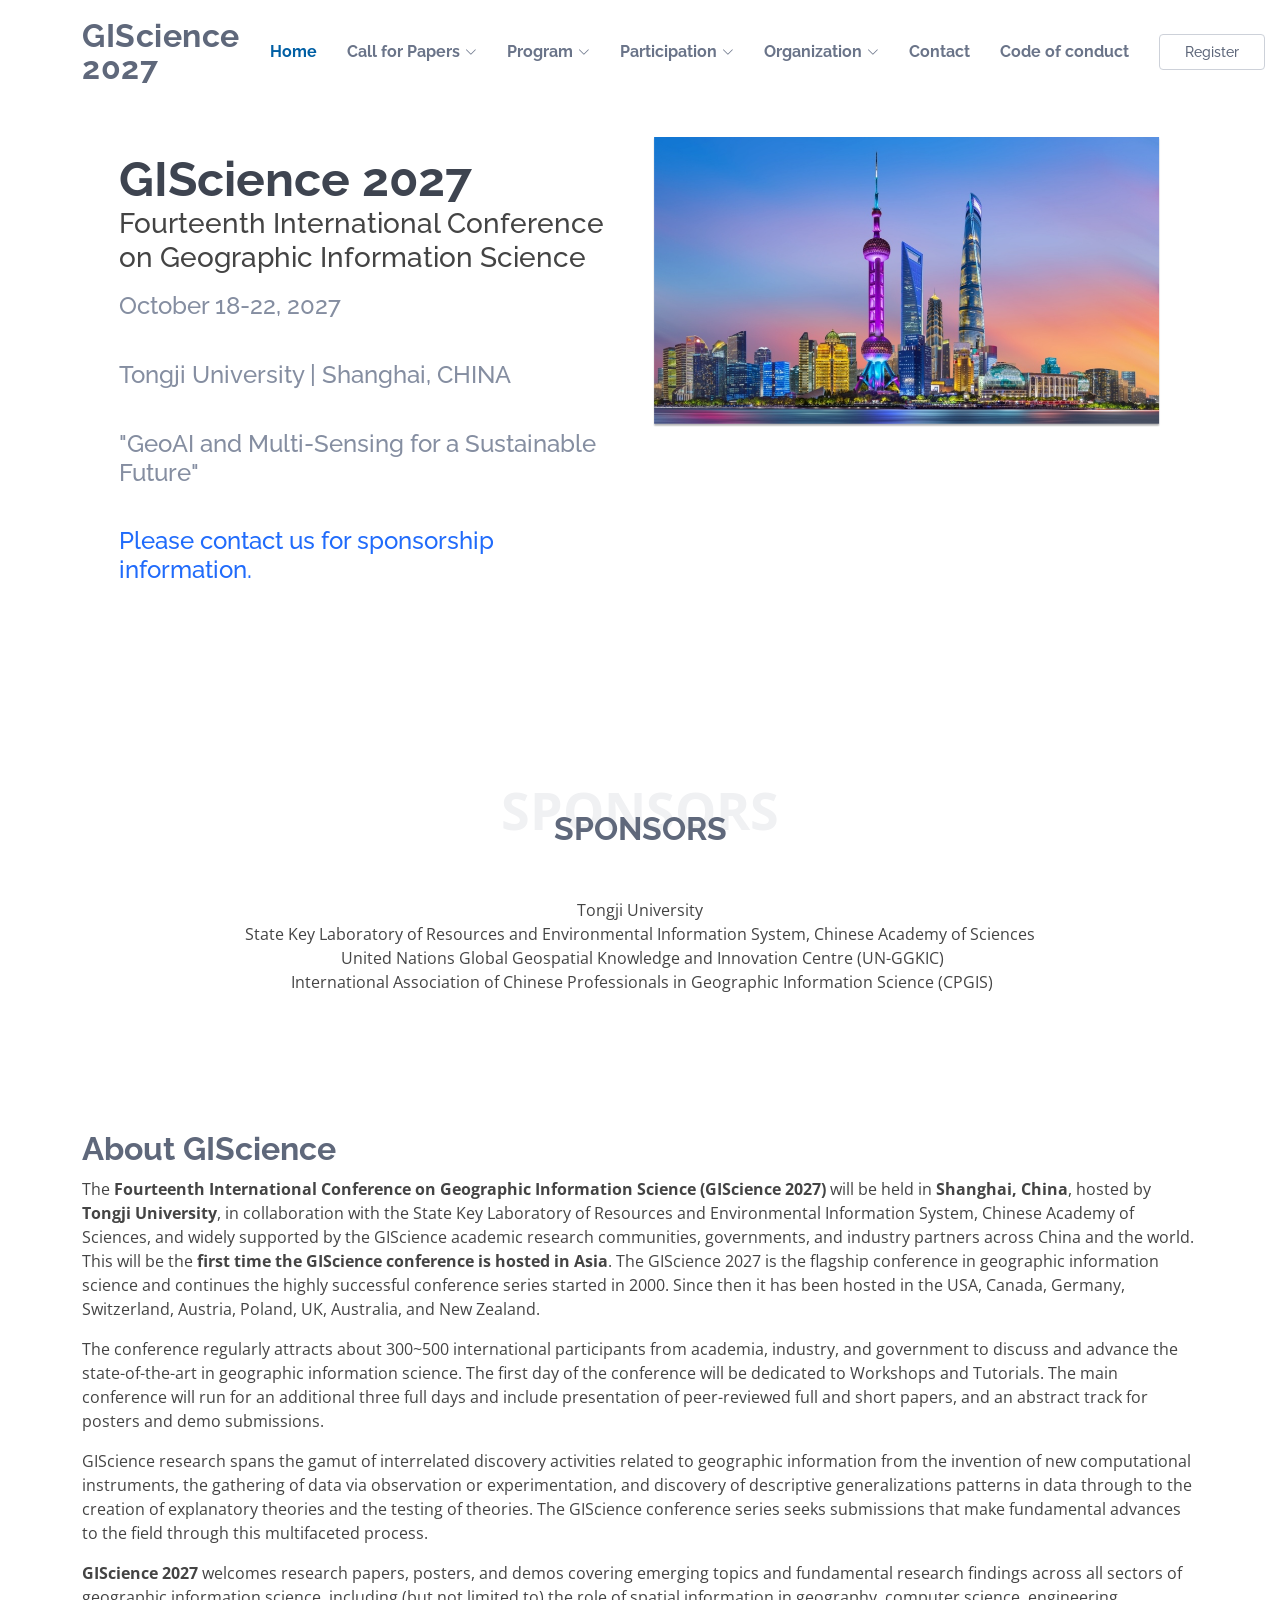
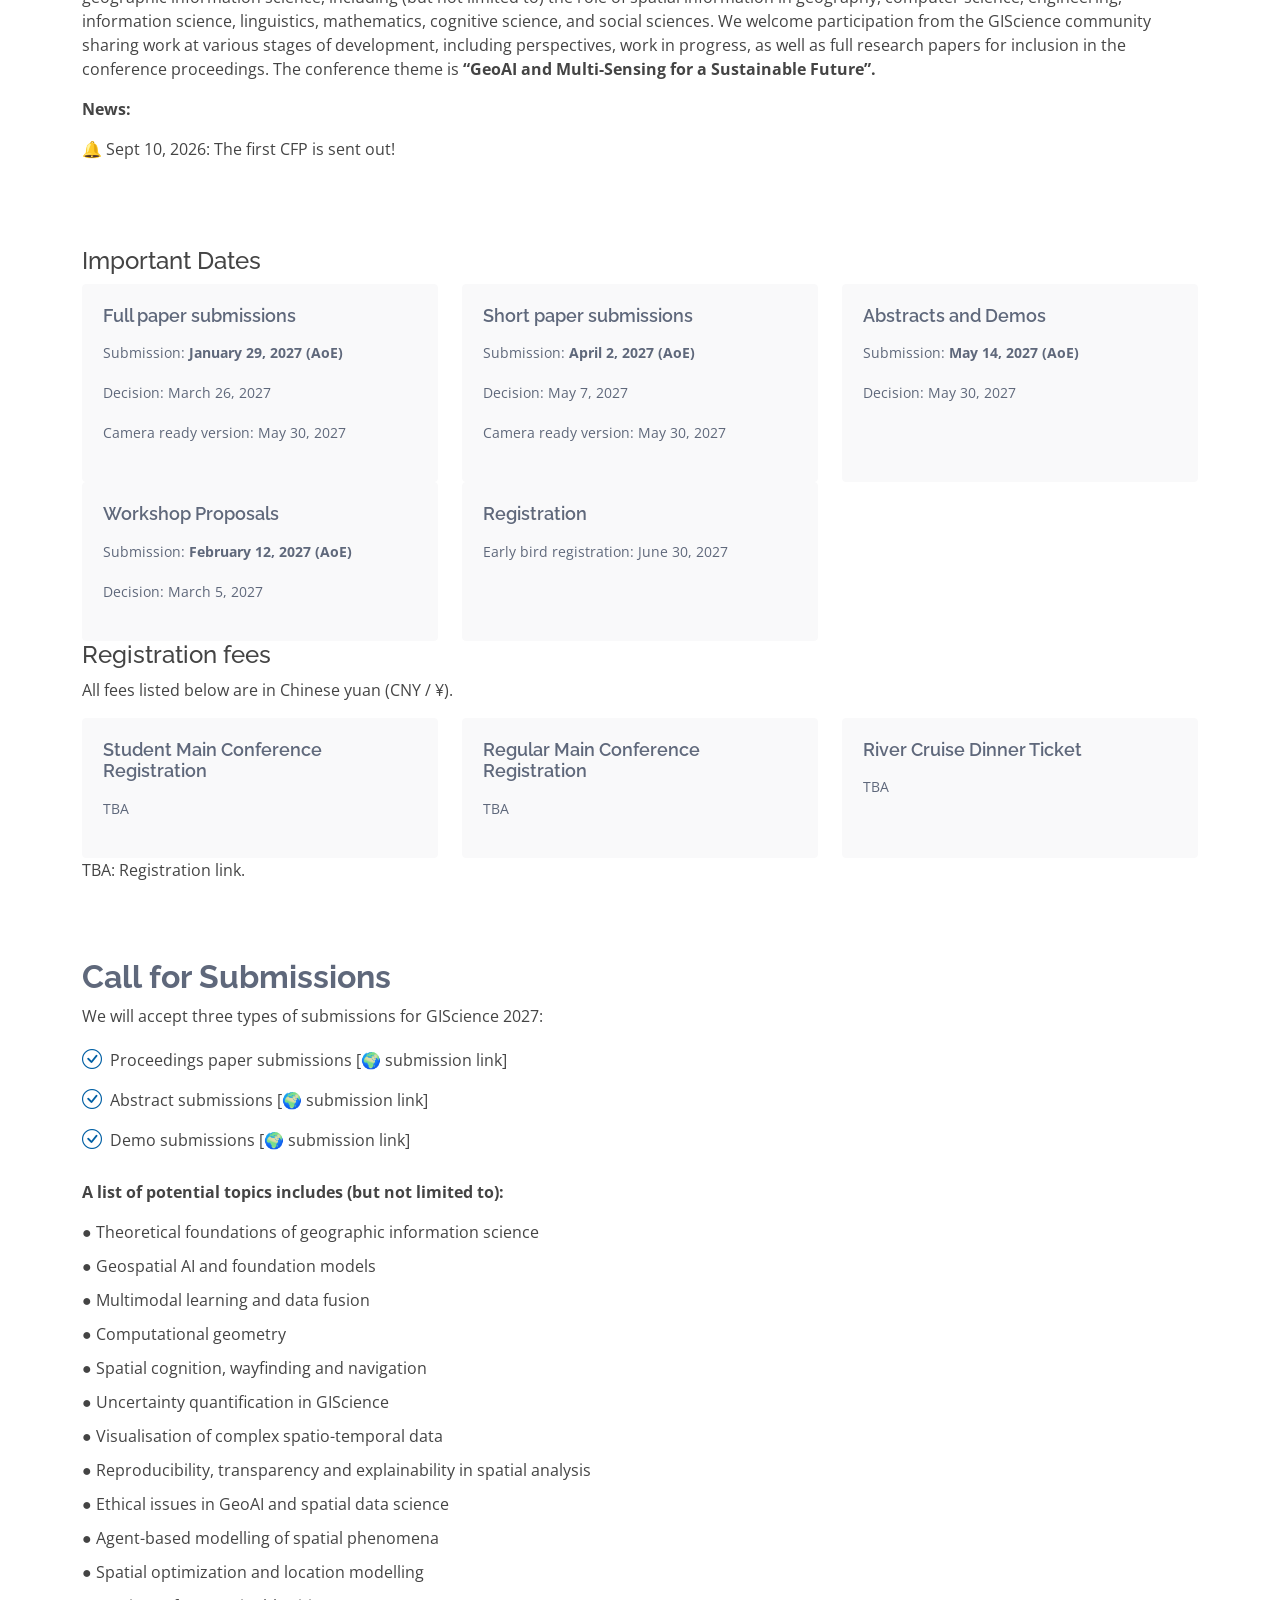
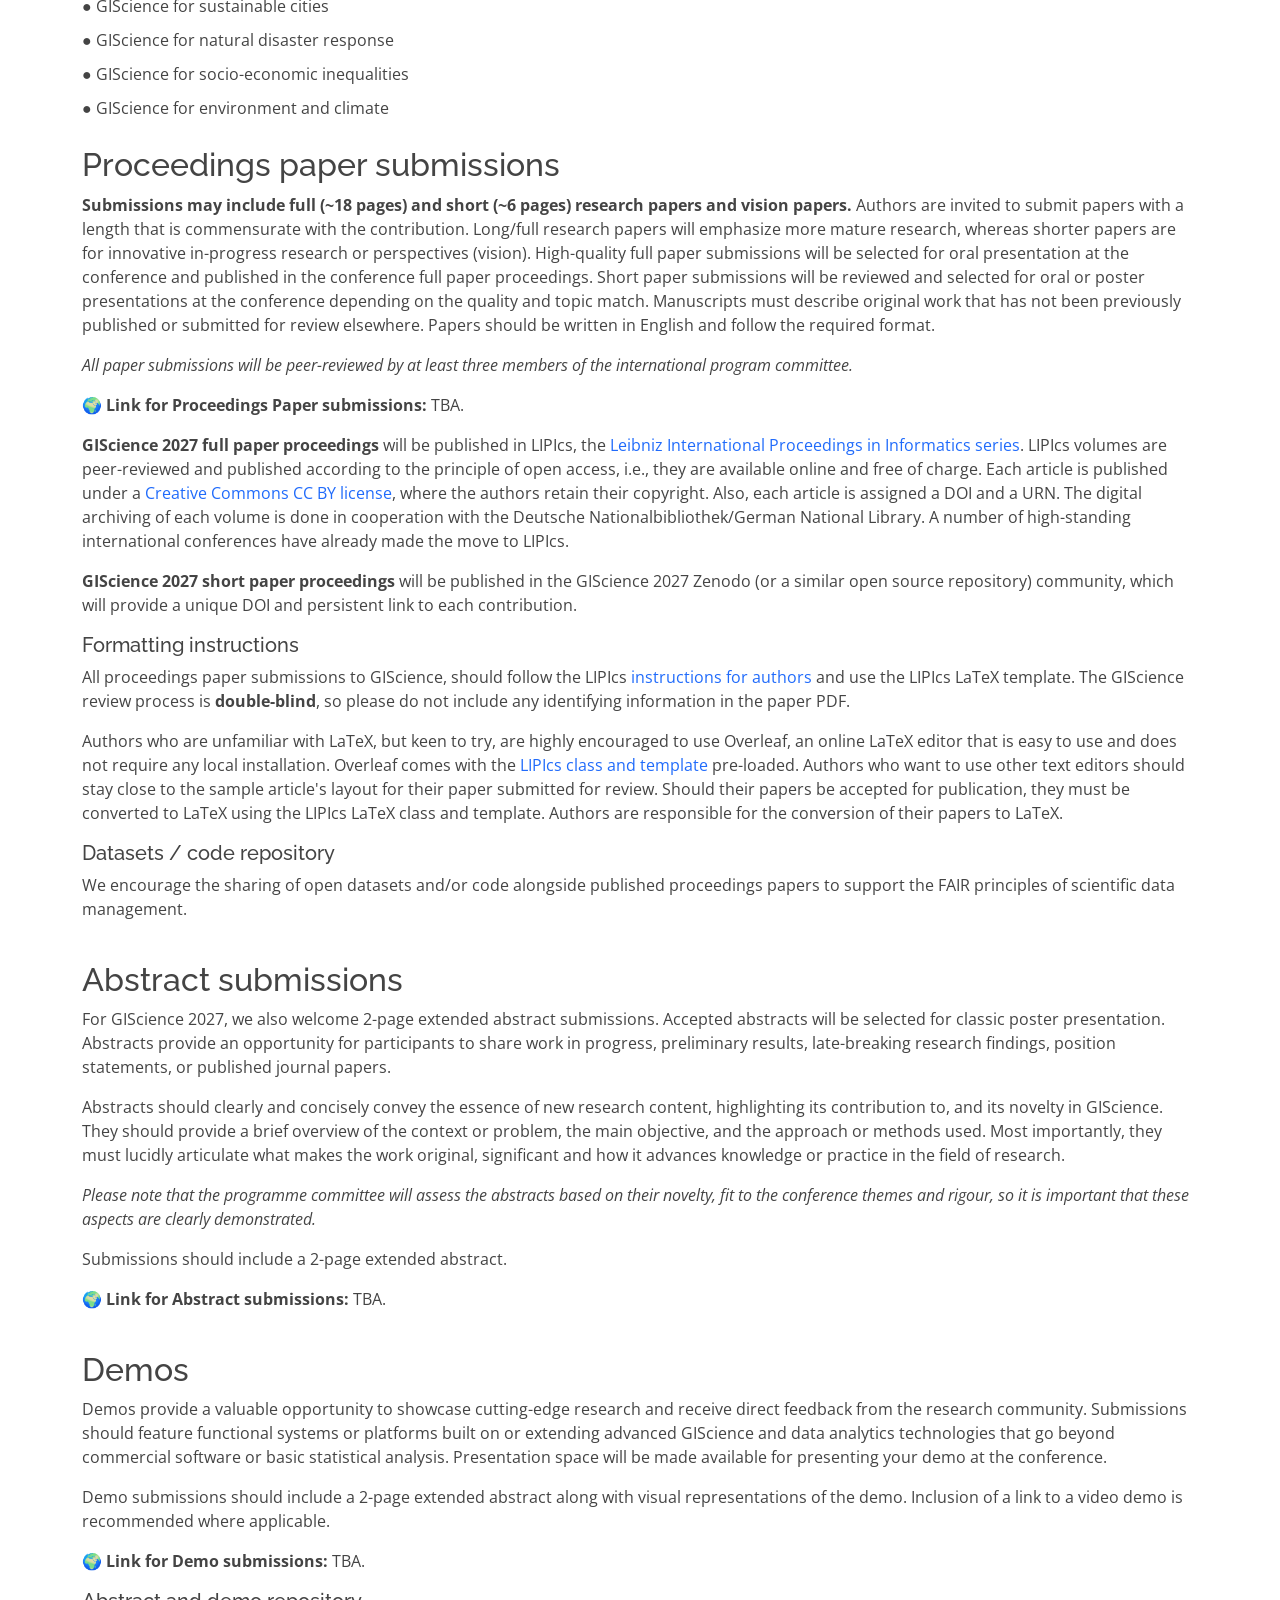
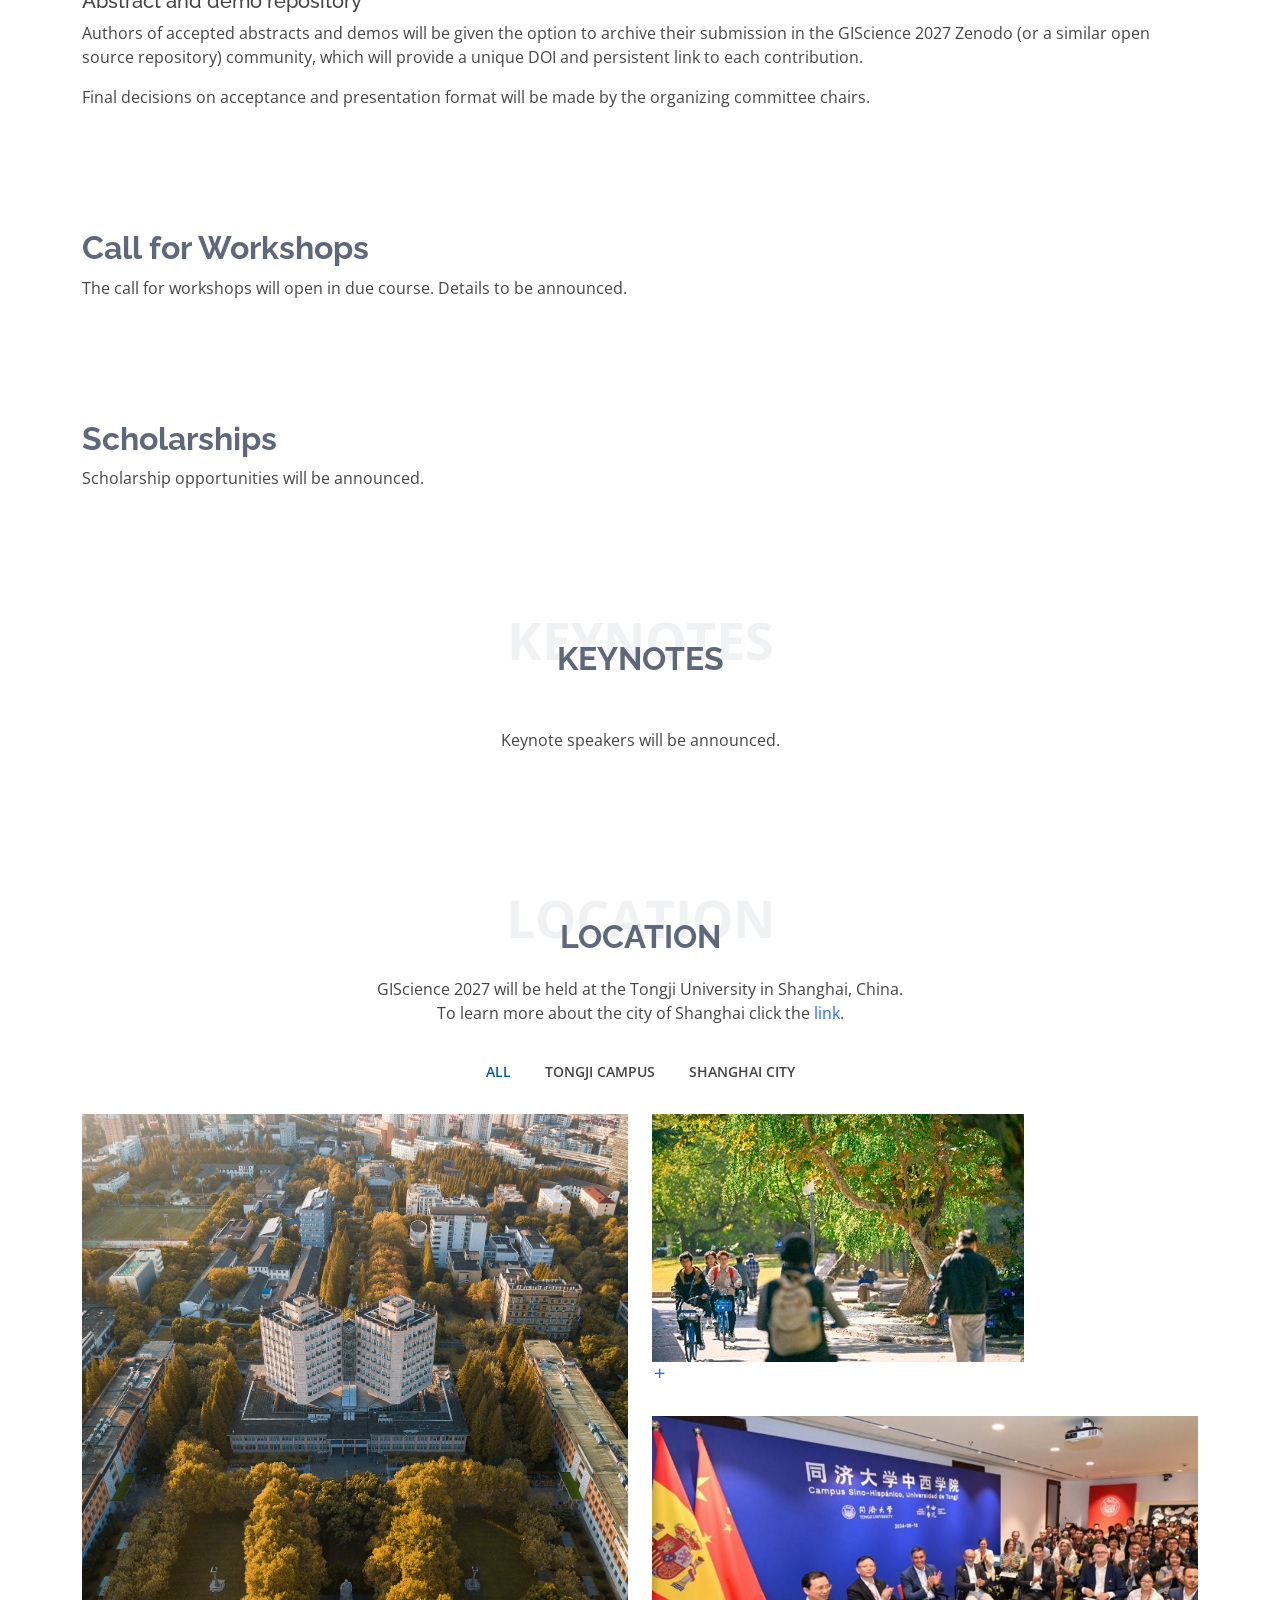
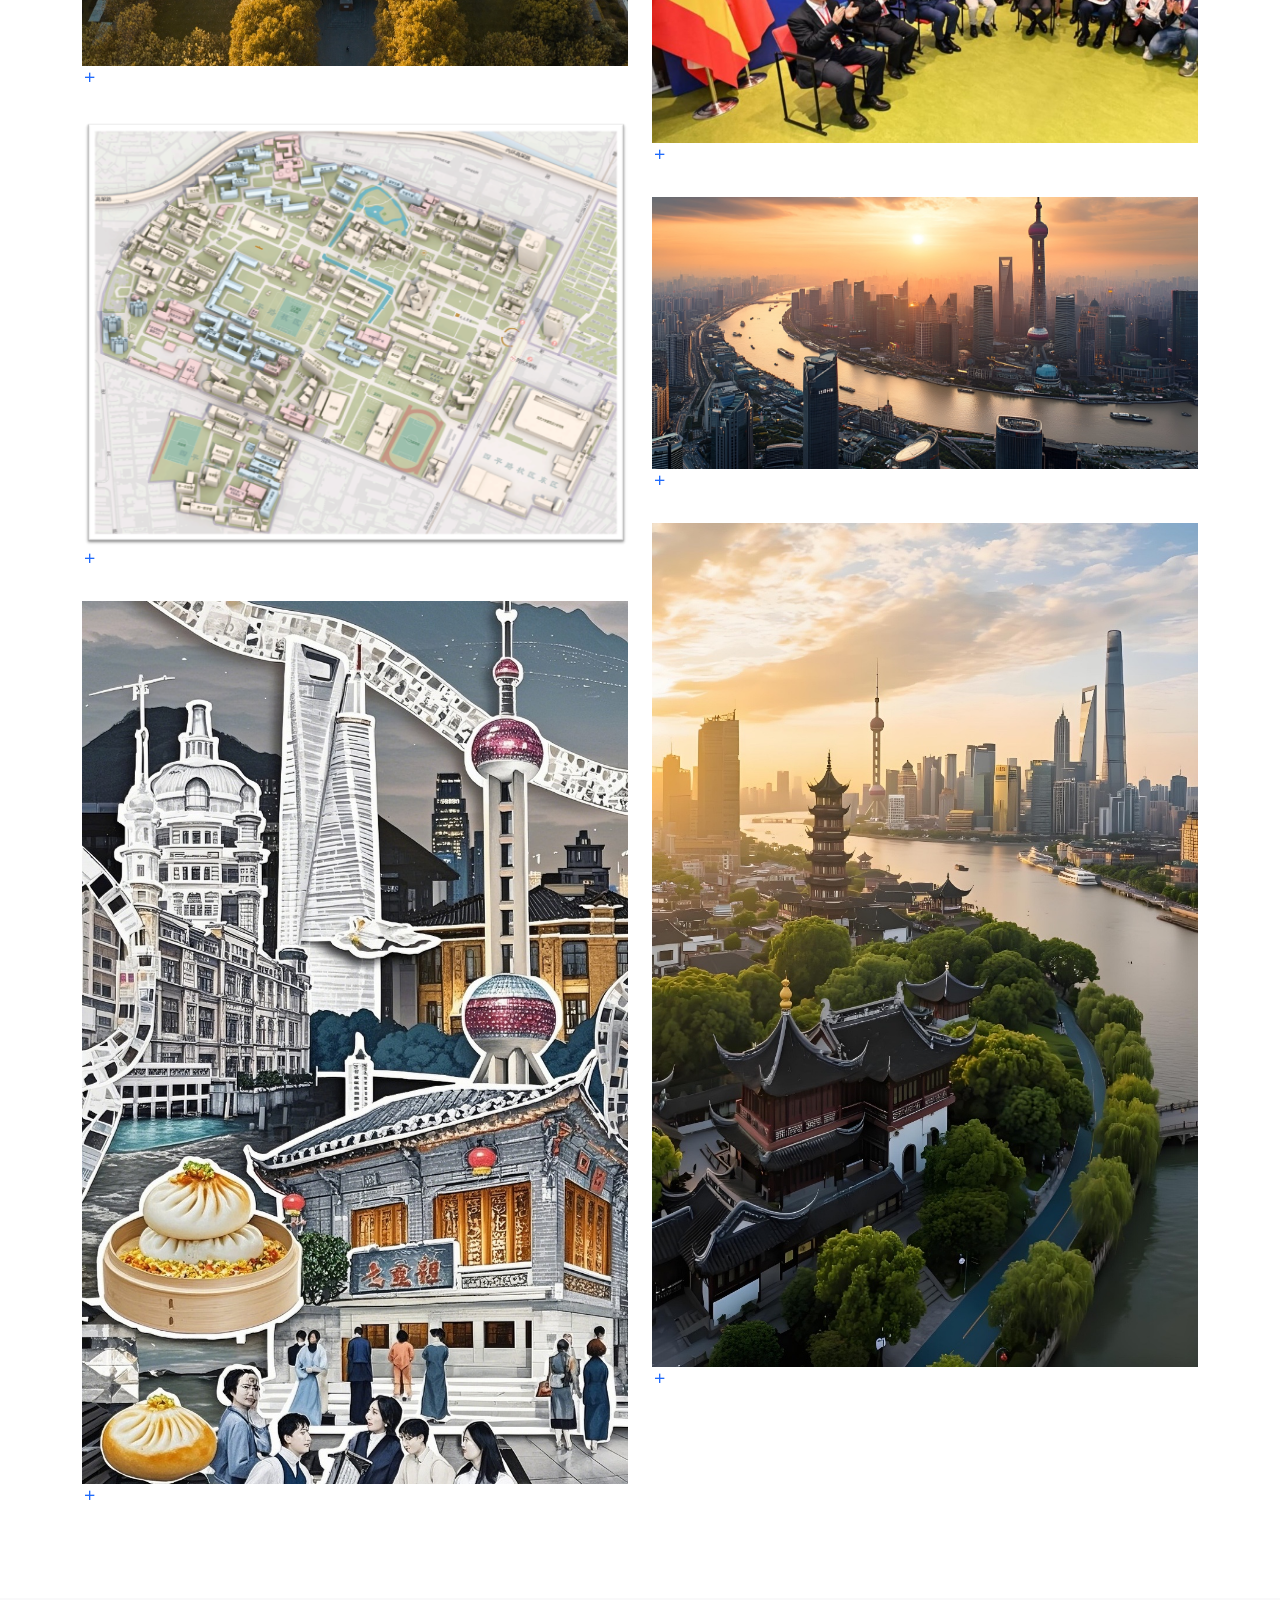
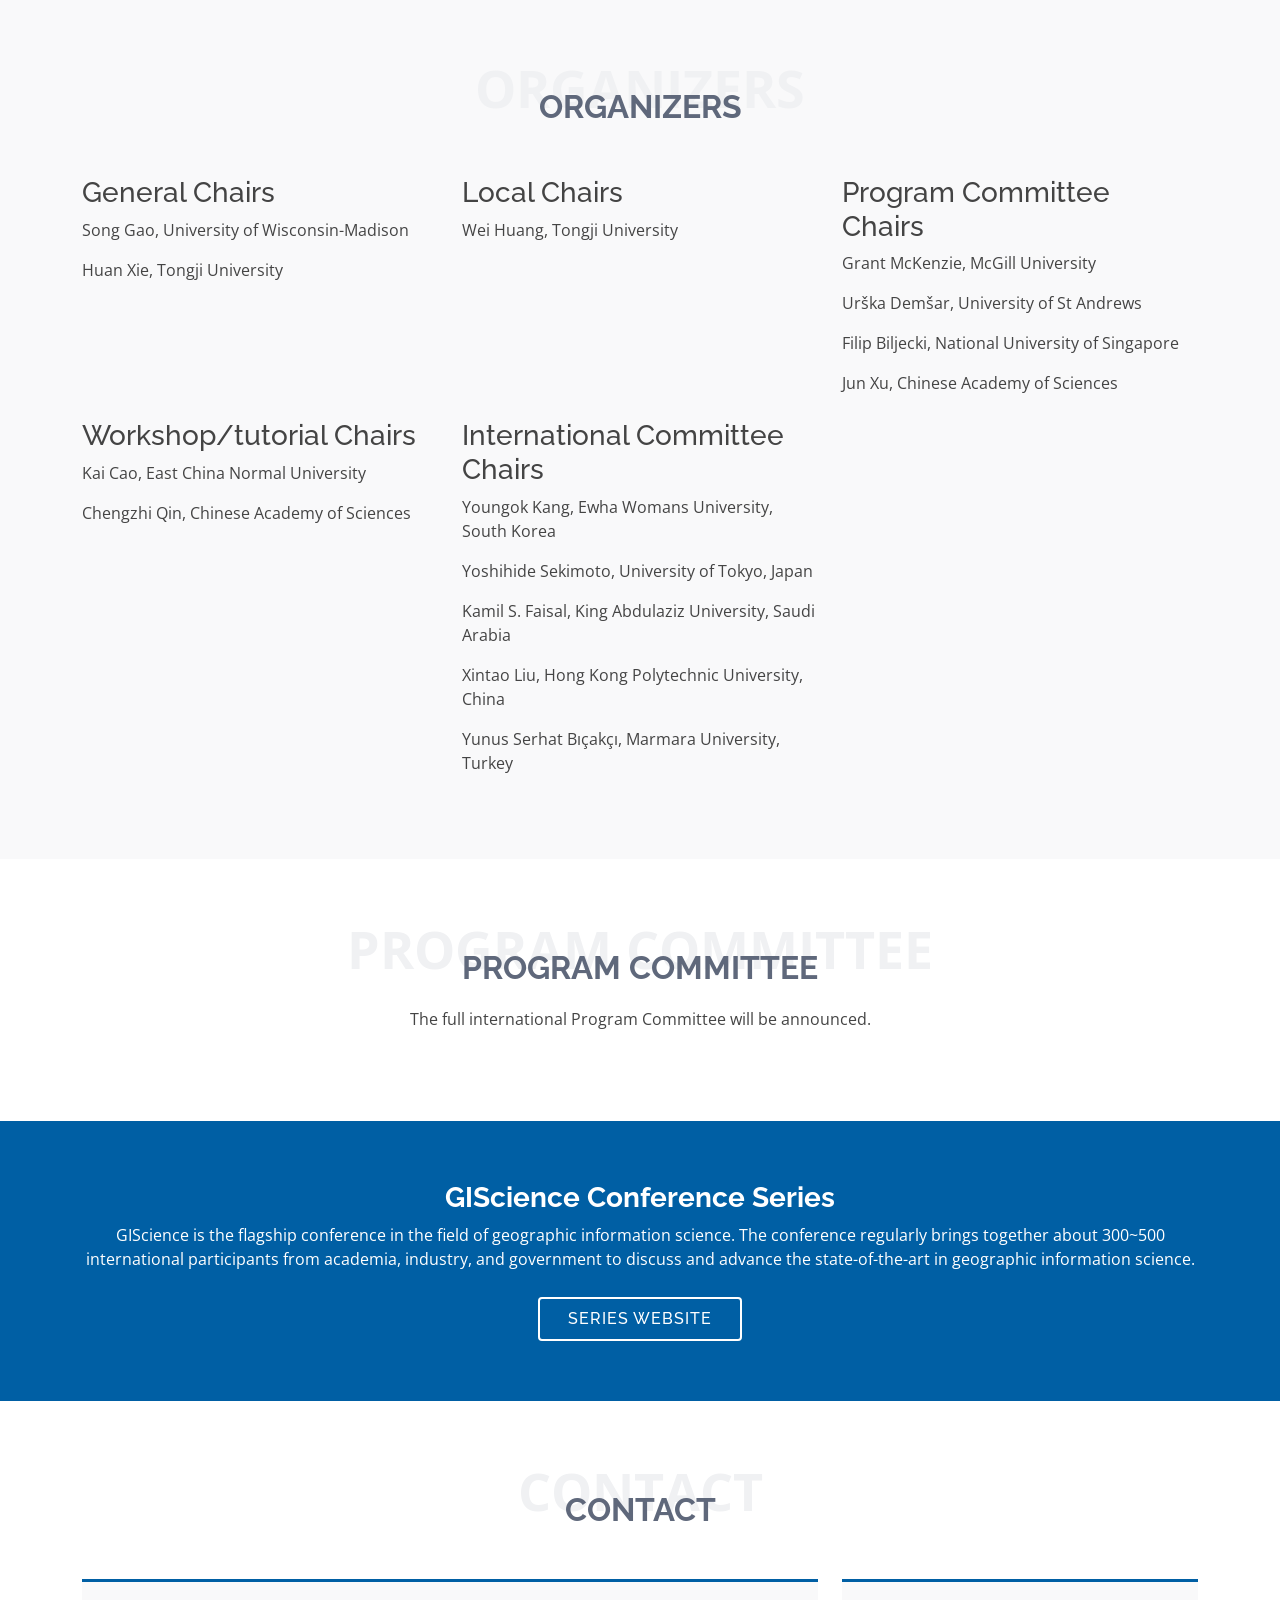
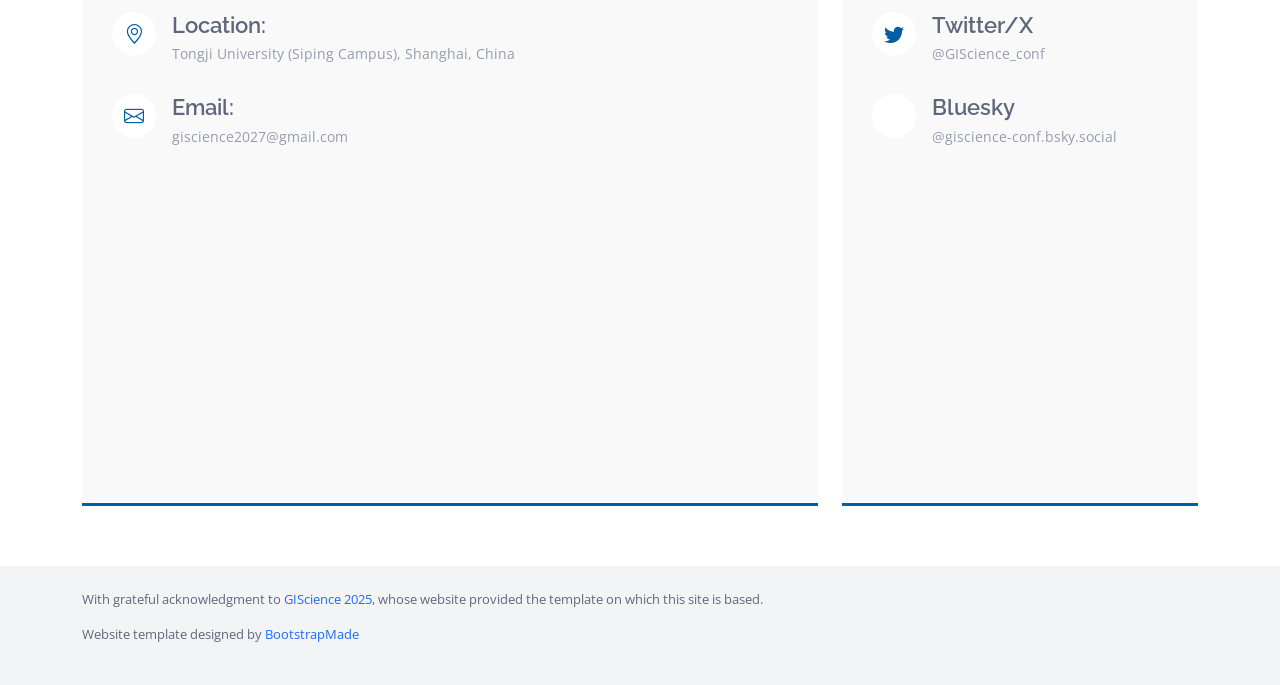
==== index.html @ 56e564fe "Add sponsor details to the index.html Updated the sponsors section with specific names." ====
<!DOCTYPE html>
<html lang="en">

<head>
  <meta charset="utf-8">
  <meta content="width=device-width, initial-scale=1.0" name="viewport">

  <title>GIScience 2027</title>
  <meta content="" name="description">
  <meta content="" name="keywords">

  <!-- Favicons -->
  <link href="assets/img/shanghai_favicon.png" rel="icon">
  <link href="assets/img/apple-touch-icon.png" rel="apple-touch-icon">

  <!-- Google Fonts -->
  <link href="https://fonts.googleapis.com/css?family=Open+Sans:300,300i,400,400i,600,600i,700,700i|Raleway:300,300i,400,400i,500,500i,600,600i,700,700i|Poppins:300,300i,400,400i,500,500i,600,600i,700,700i" rel="stylesheet">

  <!-- Vendor CSS Files -->
  <link href="assets/vendor/bootstrap/css/bootstrap.min.css" rel="stylesheet">
  <link href="assets/vendor/bootstrap-icons/bootstrap-icons.css" rel="stylesheet">
  <link href="assets/vendor/boxicons/css/boxicons.min.css" rel="stylesheet">
  <link href="assets/vendor/glightbox/css/glightbox.min.css" rel="stylesheet">
  <link href="assets/vendor/swiper/swiper-bundle.min.css" rel="stylesheet">

  <!-- Template Main CSS File -->
  <link href="assets/css/style.css" rel="stylesheet">

  <!-- =======================================================
  * Template Name: eNno
  * Template URL: https://bootstrapmade.com/enno-free-simple-bootstrap-template/
  * Updated: Mar 17 2024 with Bootstrap v5.3.3
  * Author: BootstrapMade.com
  * License: https://bootstrapmade.com/license/
  ======================================================== -->
</head>

<body>

  <!-- ======= Header ======= -->
  <header id="header" class="fixed-top">
    <div class="container d-flex align-items-center justify-content-between">

      <h1 class="logo"><a href="index.html">GIScience 2027</a></h1>
      <!-- Uncomment below if you prefer to use an image logo -->
      <a href="index.html" class="logo"><img src="assets/img/logo.png" alt="" class="img-fluid"></a>

      <nav id="navbar" class="navbar">
        <ul>
          <li><a class="nav-link scrollto active" href="#hero">Home</a></li>
          <li class="dropdown"><a href="#cfp"><span>Call for Papers</span> <i class="bi bi-chevron-down"></i></a>
            <ul>
              <li><a href="#dates">Important dates</a></li>
              <li class="dropdown"><a href="#cfp"><span>Call for submissions</span> <i class="bi bi-chevron-right"></i></a>
                <ul>
                  <li><a href="#proceedings">Proceedings papers</a></li>
                  <li><a href="#abstracts">Abstracts</a></li>
                  <li><a href="#demos">Demos</a></li>
                  <li><a href="#workshops">Workshops</a></li>
                </ul>
              </li>
              <li><a href="#scholarships">Scholarships</a></li>
            </ul>
          </li>
          <li class="dropdown"><a href="#"><span>Program</span> <i class="bi bi-chevron-down"></i></a>
            <ul>
              <li><a href="#keynotes">Keynote speakers</a></li>
            </ul>
          </li>
          <li class="dropdown"><a href="#about"><span>Participation</span> <i class="bi bi-chevron-down"></i></a>
            <ul>
              <li><a href="#about">About</a></li>
              <li><a href="#registrationfee">Registration fees</a></li>
              <li><a href="accommodation.html">Accommodation</a></li>
              <li><a href="#location">Shanghai, China</a></li>
            </ul>
          </li>
          <li class="dropdown"><a href="#"><span>Organization</span> <i class="bi bi-chevron-down"></i></a>
            <ul>
              <li><a href="#organizers">Organizers</a></li>
              <li><a href="#committee">Program committee</a></li>
              <li><a href="#confseries">Conference series</a></li>
            </ul>
          </li>
          <li><a class="nav-link scrollto" href="#contact">Contact</a></li>
          <li><a class="nav-link scrollto" href="coc.html">Code of conduct</a></li>
          <li><a class="getstarted scrollto" href="#registrationfee">Register</a></li>
        </ul>
        <i class="bi bi-list mobile-nav-toggle"></i>
      </nav><!-- .navbar -->

    </div>
  </header><!-- End Header -->

  <!-- ======= Hero Section ======= -->
  <section id="hero" class="d-flex align-items-center">

    <div class="container-fluid" data-aos="fade-up">
      <div class="row justify-content-center">
        <div class="col-xl-5 col-lg-6 pt-3 pt-lg-0 order-2 order-lg-1 d-flex flex-column justify-content-center">
		  <br> <!-- This creates a hard line break -->
		  <h1>GIScience 2027</h1>
          <h3>Fourteenth International Conference on Geographic Information Science</h3>
          <h2>October 18-22, 2027 </h2>
		  <h2>Tongji University | Shanghai, CHINA </h2>
		  <h2>"GeoAI and Multi-Sensing for a Sustainable Future"</h2>



<!--
          <div><a href="#about" class="btn-get-started scrollto">Register</a></div>
-->
          <h2><a href="#contact">Please contact us for sponsorship information.</a></h2>
			
        </div>
        <div class="col-xl-5 col-lg-6 order-1 order-lg-2 hero-img" data-aos="zoom-in" data-aos-delay="150">
          <img src="assets/img/giscience2027/shanghai_background.png" class="img-fluid animated" alt="Shanghai skyline">
        </div>
      </div>
    </div>

  </section><!-- End Hero -->

 <!--- <section id="sponsors" class="d-flex align-items-center">

  </section> -->

  <main id="main">

    <section id="sponsors" class="sponsors section">
      <!-- Section Title -->
      <div class="container section-title" data-aos="fade-up">
        <span>Sponsors<br></span>
        <h2>Sponsors</h2>
      </div><!-- End Section Title -->
		
      <div class="container">
        <div class="row gy-4">
          <div class="col-lg-12 position-relative align-self-start text-center" data-aos="fade-up" data-aos-delay="100">
            <p> Tongji University <br>
			 State Key Laboratory of Resources and Environmental Information System, Chinese Academy of Sciences <br>
			  United Nations Global Geospatial Knowledge and Innovation Centre (UN-GGKIC) <br>
			  International Association of Chinese Professionals in Geographic Information Science (CPGIS) <br>
			</p>
          </div>
        </div>
      </div>
    </section>

    <!-- ======= About Section ======= -->

    <section id="about" class="about">
      <div class="container">

        <div class="row">
          <!--
          <div class="col-lg-6">
            <img src="assets/img/about.png" class="img-fluid" alt="">
          </div> -->
          <div class="col-lg-12 pt-4 pt-lg-0 content">
            <h3>About GIScience</h3>
            <p>
              The <b>Fourteenth International Conference on Geographic Information Science (GIScience 2027)</b> will be held in <b>Shanghai, China</b>,
              hosted by <b>Tongji University</b>, in collaboration with the State Key Laboratory of Resources and Environmental Information System, Chinese Academy of Sciences, and widely supported by the GIScience academic research communities, governments, and industry partners across China and the world. 
				This will be the <b>first time the GIScience conference is hosted in Asia</b>.
             The GIScience 2027 is the flagship conference in geographic information science and continues the highly successful conference series started in 2000. 
				Since then it has been hosted in the USA, Canada, Germany, Switzerland, Austria, Poland, UK, Australia, and New Zealand. 
				
            </p>
            <p>
              The conference regularly attracts about 300~500 international participants from academia, industry, and government to discuss and advance the state-of-the-art in geographic information science. 
		The first day of the conference will be dedicated to Workshops and Tutorials. The main conference will run for an additional three full days and include presentation of peer-reviewed full and short papers, and an abstract track for posters and demo submissions. 
            </p>
            <p>
              GIScience research spans the gamut of interrelated discovery activities related to geographic information from the invention
              of new computational instruments, the gathering of data via observation or experimentation, and discovery of descriptive
              generalizations patterns in data through to the creation of explanatory theories and the testing of theories. The GIScience
              conference series seeks submissions that make fundamental advances to the field through this multifaceted process.
            </p>
            <p>
              <b>GIScience 2027</b> welcomes research papers, posters, and demos covering emerging topics and fundamental research findings across all sectors of geographic information science, 
				including (but not limited to) the role of spatial information in geography, computer science, engineering, information science, linguistics, mathematics, cognitive science, and social sciences. 
				We welcome participation from the GIScience community sharing work at various stages of development, including perspectives, work in progress, as well as full research papers for inclusion in the conference proceedings.
				The conference theme is <b>“GeoAI and Multi-Sensing for a Sustainable Future”. </b>
            </p>

			  
            <p><strong>News:</strong>
              <ul style="list-style-type: none; padding-left: 0;">
                <li>🔔 Sept 10, 2026: The first CFP is sent out! </li>
              </ul>
            </p>

			  
          </div>
        </div>

      </div>
    </section>

    <section id="dates" class="featured-services">
      <div class="container">
        <h4>Important Dates</h4>

        <div class="row">
          <div class="col-lg-4 col-md-6">
            <div class="icon-box">
              <h4 class="title"><a href="">Full paper submissions</a></h4>
	      <p class="description">Submission: <b>January 29, 2027 (AoE) </b></p>
              <p class="description">Decision: March 26, 2027</p>
              <p class="description">Camera ready version: May 30, 2027</p>
            </div>
          </div>
			
          <div class="col-lg-4 col-md-6 mt-4 mt-md-0">
            <div class="icon-box">
              <h4 class="title"><a href="">Short paper submissions</a></h4>
	      <p class="description">Submission: <b>April 2, 2027 (AoE) </b></p>
              <p class="description">Decision: May 7, 2027</p>
			 <p class="description">Camera ready version: May 30, 2027</p>
            </div>
          </div>
          <div class="col-lg-4 col-md-6 mt-4 mt-lg-0">
            <div class="icon-box">
              <h4 class="title"><a href="">Abstracts and Demos</a></h4>
	      <p class="description">Submission: <b>May 14, 2027 (AoE) </b></p>
              <p class="description">Decision: May 30, 2027</p>
            </div>
          </div>
			
          <div class="col-lg-4 col-md-6 mt-4 mt-lg-0">
            <div class="icon-box">
              <h4 class="title"><a href="">Workshop Proposals</a></h4>
	      <p class="description">Submission: <b>February 12, 2027 (AoE)</b></p>
              <p class="description">Decision: March 5, 2027</p>
            </div>
          </div>
			
          <div class="col-lg-4 col-md-6 mt-4 mt-lg-0">
            <div class="icon-box">
              <h4 class="title"><a href="">Registration</a></h4>
              <p class="description">Early bird registration: June 30, 2027</p>
            </div>
          </div>
        </div>

      </div>
    </section>

    <section id="registrationfee" class="featured-services">
      <div class="container">
        <h4>Registration fees</h4>
        <p>All fees listed below are in Chinese yuan (CNY / ¥).</p>
        <div class="row">
          <div class="col-lg-4 col-md-6 mt-4 mt-md-0">
            <div class="icon-box">
              <h4 class="title"><a href="">Student Main Conference Registration</a></h4>
              <p class="description">TBA</p>
            </div>
          </div>
          <div class="col-lg-4 col-md-6 mt-4 mt-md-0">
            <div class="icon-box">
              <h4 class="title"><a href="">Regular Main Conference Registration</a></h4>
              <p class="description">TBA</p>
            </div>
          </div>

          <div class="col-lg-4 col-md-6 mt-4 mt-md-0">
            <div class="icon-box">
              <h4 class="title"><a href="">River Cruise Dinner Ticket</a></h4>
              <p class="description">TBA</p>
            </div>
          </div>
        </div>
        <p>TBA: Registration link.</p>

      </div>
    </section>

    <section id="cfp" class="about">
      <div class="container">

        <div class="row">
          <!--
          <div class="col-lg-6">
            <img src="assets/img/about.png" class="img-fluid" alt="">
          </div> -->
          <div class="col-lg-12 pt-4 pt-lg-0 content">
            <h3>Call for Submissions</h3>
            <p>We will accept three types of submissions for GIScience 2027:</p>
            <ul>
              <li><i class="bi bi-check-circle"></i> Proceedings paper submissions [🌍 submission link]</li>
              <li><i class="bi bi-check-circle"></i> Abstract submissions [🌍 submission link]</li>
              <li><i class="bi bi-check-circle"></i> Demo submissions [🌍 submission link]</li>
            </ul>

			 <p>   
				 <strong>A list of potential topics includes (but not limited to):</strong>
				  <ul>
                  <li>  ● Theoretical foundations of geographic information science </li>
				  <li>  ● Geospatial AI and foundation models </li>
				  <li>	● Multimodal learning and data fusion </li>
				  <li>	● Computational geometry </li>
				  <li>	● Spatial cognition, wayfinding and navigation </li>
				 <li>	● Uncertainty quantification in GIScience </li>
				 <li>	● Visualisation of complex spatio-temporal data </li>
				<li>	● Reproducibility, transparency and explainability in spatial analysis </li>
				<li>	● Ethical issues in GeoAI and spatial data science </li>
				<li>	● Agent-based modelling of spatial phenomena </li>
				<li>	● Spatial optimization and location modelling </li>
				<li>	● GIScience for sustainable cities  </li>
				<li>	● GIScience for natural disaster response  </li>
				<li>	● GIScience for socio-economic inequalities   </li>
				<li>	● GIScience for environment and climate   </li>

              </ul>

			</p>
            <h2 id="proceedings" >Proceedings paper submissions</h2>
            <p><b>Submissions may include full (~18 pages) and short (~6 pages) research papers and vision papers.</b> Authors are invited
              to submit papers with a length that is commensurate with the contribution. Long/full research papers will emphasize more mature
              research, whereas shorter papers are for innovative in-progress research or perspectives (vision). High-quality full paper submissions
              will be selected for oral presentation at the conference and published in the conference full paper proceedings. 
				Short paper submissions will be reviewed and selected for oral or poster presentations at the conference depending on the quality and topic match.
				Manuscripts must describe original work that has not been previously published or submitted for review elsewhere. Papers should be written
              in English and follow the required format.
            </p>
            <p class="fst-italic">
              All paper submissions will be peer-reviewed by at least three members of the international program committee.
            </p>
            <p>
              <b> 🌍 Link for Proceedings Paper submissions:</b> TBA.
            </p>
            <p>
              <b>GIScience 2027 full paper proceedings</b> will be published in LIPIcs, the
              <a href="https://www.dagstuhl.de/en/publications/lipics">Leibniz International Proceedings in Informatics series</a>.
              LIPIcs volumes are peer-reviewed and published according to the principle of open access, i.e., they are available
              online and free of charge. Each article is published under a
              <a href="https://creativecommons.org/licenses/by/4.0/">Creative Commons CC BY license</a>, where
              the authors retain their copyright. Also, each article is assigned a DOI and a URN. The digital archiving of each
              volume is done in cooperation with the Deutsche Nationalbibliothek/German National Library. A number of
              high-standing international conferences have already made the move to LIPIcs.
            </p>

			  <p>
             <b>GIScience 2027 short paper proceedings</b> will be published in the GIScience 2027 Zenodo (or a similar open source repository) community, which will provide a unique DOI and persistent link to each contribution.
            </p>

			  
            <h5>Formatting instructions</h5>
            <p>
              All proceedings paper submissions to GIScience, should follow the LIPIcs
              <a href="https://submission.dagstuhl.de/series/details/5#author">instructions for authors</a> and
              use the LIPIcs LaTeX template. The GIScience review process is <b>double-blind</b>, so please do not include any identifying
              information in the paper PDF.
            </p>
            <p>
              Authors who are unfamiliar with LaTeX, but keen to try, are highly encouraged to use Overleaf, an online LaTeX
              editor that is easy to use and does not require any local installation. Overleaf comes with the
              <a href="https://www.overleaf.com/latex/templates/lipics-v2019-sample/gqgybwgdpbpq">LIPIcs class and template</a>
              pre-loaded. Authors who want to use other text editors should stay close to the sample article's layout for their
              paper submitted for review. Should their papers be accepted for publication, they must be converted to LaTeX using
              the LIPIcs LaTeX class and template. Authors are responsible for the conversion of their papers to LaTeX.
            </p>
            <h5>Datasets / code repository</h5>
            <p>
              We encourage the sharing of open datasets and/or code alongside published proceedings papers to support the FAIR
              principles of scientific data management. 
            </p>

			<br> 
            <h2 id="abstracts">Abstract submissions</h2>
            <p>
              For GIScience 2027, we also welcome 2-page extended abstract submissions. Accepted abstracts will be selected for
            classic poster presentation. Abstracts provide an opportunity for participants to share work in progress, preliminary
              results, late-breaking research findings, position statements, or published journal papers.
            </p>
            <p>
              Abstracts should clearly and concisely convey the essence of new research content, highlighting its contribution to,
              and its novelty in GIScience. They should provide a brief overview of the context or problem,
              the main objective, and the approach or methods used. Most importantly, they must lucidly articulate what makes
              the work original, significant and how it advances knowledge or practice in the field of research.
            </p>
            <p>
              <i>
              Please note that the programme committee will assess the abstracts based on their novelty, fit to the conference themes and rigour,
              so it is important that these aspects are clearly demonstrated.
              </i>
            </p>
            <p>
             Submissions should include a 2-page extended abstract.
            </p>
            <p>
              <b>🌍 Link for Abstract submissions:</b> TBA.
            </p>

			<br> 
            <h2 id="demos">Demos</h2>
            <p>
              Demos provide a valuable opportunity to showcase cutting-edge research and receive direct feedback from the
              research community. Submissions should feature functional systems or platforms built on or extending advanced
              GIScience and data analytics technologies that go beyond commercial software or basic statistical analysis.
              Presentation space will be made available for presenting your demo at the conference.
            </p>
            <p>
              Demo submissions should include a 2-page extended abstract along with visual representations of the demo.
              Inclusion of a link to a video demo is recommended where applicable.
            </p>
            <p>
              <b>🌍 Link for Demo submissions:</b> TBA.
            </p>
            <h5>Abstract and demo repository</h5>
            <p>
              Authors of accepted abstracts and demos will be given the option to archive their submission in the GIScience
              2027 Zenodo (or a similar open source repository) community, which will provide a unique DOI and persistent link to each contribution.
            </p>
            <p>
              Final decisions on acceptance and presentation format will be made by the organizing committee chairs.
            </p>
          </div>
        </div>

      </div>
    </section>

    <section id="workshops" class="about">
      <div class="container">

        <div class="row">
          <div class="col-lg-12 pt-4 pt-lg-0 content">
            <h3>Call for Workshops</h3>
            <p>The call for workshops will open in due course. Details to be announced.</p>
          </div>
        </div>

      </div>
    </section>

    <section id="scholarships" class="about">
      <div class="container">

        <div class="row">
          <div class="col-lg-12 pt-4 pt-lg-0 content">
            <h3>Scholarships</h3>
            <p>Scholarship opportunities will be announced.</p>
          </div>
        </div>

      </div>
    </section>

    <!-- About Section -->
    <section id="keynotes" class="keynotes section">
      <!-- Section Title -->
      <div class="container section-title" data-aos="fade-up">
        <span>Keynotes<br></span>
        <h2>Keynotes</h2>
      </div><!-- End Section Title -->

      <div class="container">

        <div class="row gy-4">
          <div class="col-lg-12 content text-center" data-aos="fade-up" data-aos-delay="100">
            <p>Keynote speakers will be announced.</p>
          </div>
        </div>

      </div>

    </section><!-- /Keynotes Section -->

    <!-- End About Section -->

    <!-- ======= Portfolio Section ======= -->
    <section id="location" class="portfolio">
      <div class="container" data-aos="fade-up">

        <div class="section-title">
          <span>Location</span>
          <h2>Location</h2>
          <p>GIScience 2027 will be held at the Tongji University in Shanghai, China.</p>
          <p></p>To learn more about the city of Shanghai click the <a href="https://en.wikipedia.org/wiki/Shanghai">link</a>.</p>
        </div>

        <div class="row">
          <div class="col-lg-12 d-flex justify-content-center">
            <ul id="portfolio-flters">
              <li data-filter="*" class="filter-active">All</li>
              <li data-filter=".filter-campus">Tongji Campus</li>
              <li data-filter=".filter-shanghai">Shanghai City</li>
            </ul>
          </div>
        </div>

        <div class="row portfolio-container">

          <div class="col-lg-6 col-md-6 portfolio-item filter-campus">
            <div class="portfolio-wrap">
              <img src="assets/img/giscience2027/tongji-campus.jpeg" class="img-fluid" alt="">
              <div class="portfolio-info">
                <h4>Tongji University</h4>
                <p>Host of GIScience</p>
              </div>
              <div class="portfolio-links">
                <a href="assets/img/giscience2027/tongji-campus.jpeg" data-gallery="portfolioGallery" class="portfolio-lightbox" title="Tongji University"><i class="bx bx-plus"></i></a>
              </div>
            </div>
          </div>

          <div class="col-lg-6 col-md-6 portfolio-item filter-campus">
            <div class="portfolio-wrap">
              <img src="assets/img/giscience2027/tongji-park.jpeg" class="img-fluid" alt="">
              <div class="portfolio-info">
                <h4>Siping Campus</h4>
              </div>
              <div class="portfolio-links">
                <a href="assets/img/giscience2027/tongji-park.jpeg" data-gallery="portfolioGallery" class="portfolio-lightbox" title="Siping Campus"><i class="bx bx-plus"></i></a>
              </div>
            </div>
          </div>

          <div class="col-lg-6 col-md-6 portfolio-item filter-campus">
            <div class="portfolio-wrap">
              <img src="assets/img/giscience2027/tongji-international.jpeg" class="img-fluid" alt="">
              <div class="portfolio-info">
                <h4>International Atmosphere</h4>
              </div>
              <div class="portfolio-links">
                <a href="assets/img/giscience2027/tongji-international.jpeg" data-gallery="portfolioGallery" class="portfolio-lightbox" title="International Atmosphere"><i class="bx bx-plus"></i></a>
              </div>
            </div>
          </div>

          <div class="col-lg-6 col-md-6 portfolio-item filter-campus">
            <div class="portfolio-wrap">
              <img src="assets/img/giscience2027/tongji-map.png" class="img-fluid" alt="">
              <div class="portfolio-info">
                <h4>Tongji Campus</h4>
              </div>
              <div class="portfolio-links">
                <a href="assets/img/giscience2027/tongji-map.png" data-gallery="portfolioGallery" class="portfolio-lightbox" title="Tongji Campus"><i class="bx bx-plus"></i></a>
              </div>
            </div>
          </div>

          <div class="col-lg-6 col-md-6 portfolio-item filter-shanghai">
            <div class="portfolio-wrap">
              <img src="assets/img/giscience2027/shanghai-skyline.jpeg" class="img-fluid" alt="">
              <div class="portfolio-info">
                <h4>Shanghai Skyline</h4>
              </div>
              <div class="portfolio-links">
                <a href="assets/img/giscience2027/shanghai-skyline.jpeg" data-gallery="portfolioGallery" class="portfolio-lightbox" title="Shanghai Skyline"><i class="bx bx-plus"></i></a>
              </div>
            </div>
          </div>

          <div class="col-lg-6 col-md-6 portfolio-item filter-shanghai">
            <div class="portfolio-wrap">
              <img src="assets/img/giscience2027/shanghai-pudong.jpeg" class="img-fluid" alt="">
              <div class="portfolio-info">
                <h4>Shanghai City</h4>
              </div>
              <div class="portfolio-links">
                <a href="assets/img/giscience2027/shanghai-pudong.jpeg" data-gallery="portfolioGallery" class="portfolio-lightbox" title="Shanghai City"><i class="bx bx-plus"></i></a>
              </div>
            </div>
          </div>

          <div class="col-lg-6 col-md-6 portfolio-item filter-shanghai">
            <div class="portfolio-wrap">
              <img src="assets/img/giscience2027/shanghai-garden.jpeg" class="img-fluid" alt="">
              <div class="portfolio-info">
                <h4>Shanghai Impression</h4>
              </div>
              <div class="portfolio-links">
                <a href="assets/img/giscience2027/shanghai-garden.jpeg" data-gallery="portfolioGallery" class="portfolio-lightbox" title="Shanghai Impression"><i class="bx bx-plus"></i></a>
              </div>
            </div>
          </div>

        </div>

      </div>
    </section><!-- End Portfolio Section -->


    <section id="organizers" class="contact section-bg">
      <div class="container" data-aos="fade-up">
        <div class="section-title">
          <span>Organizers</span>
          <h2>Organizers</h2>
        </div>
        <div class="row">
          <div class="col-lg-4 col-md-6">
            <div class="info-box mb-4">
              <h3>General Chairs</h3>
              <p>Song Gao, University of Wisconsin-Madison</p>
              <p>Huan Xie, Tongji University</p>
            </div>
          </div>
          <div class="col-lg-4 col-md-6">
            <div class="info-box mb-4">
              <h3>Local Chairs</h3>
              <p>Wei Huang, Tongji University</p>
            </div>
          </div>
          <div class="col-lg-4 col-md-6">
            <div class="info-box mb-4">
              <h3>Program Committee Chairs</h3>
              <p>Grant McKenzie, McGill University</p>
              <p>Ur&scaron;ka Dem&scaron;ar, University of St Andrews</p>
              <p>Filip Biljecki, National University of Singapore</p>
              <p>Jun Xu, Chinese Academy of Sciences</p>
              </div>
          </div>
          <div class="col-lg-4 col-md-6">
            <div class="info-box mb-4">
              <h3>Workshop/tutorial Chairs</h3>
              <p>Kai Cao, East China Normal University</p>
              <p>Chengzhi Qin, Chinese Academy of Sciences</p>
            </div>
          </div>
          <div class="col-lg-4 col-md-6">
            <div class="info-box mb-4">
              <h3>International Committee Chairs</h3>
              <p>Youngok Kang, Ewha Womans University, South Korea</p>
              <p>Yoshihide Sekimoto, University of Tokyo, Japan</p>
              <p>Kamil S. Faisal, King Abdulaziz University, Saudi Arabia</p>
              <p>Xintao Liu, Hong Kong Polytechnic University, China </p>
			  <p>Yunus Serhat Bıçakçı, Marmara University, Turkey </p>
            </div>
          </div>
        </div>
      </div>
    </section>

    <!-- ======= Contact Section ======= -->
    <section id="committee" class="contact">
      <div class="container">

        <div class="section-title">
          <span>Program Committee</span>
          <h2>Program Committee</h2>
            <p>The full international Program Committee will be announced.</p>
        </div>
      </div>
    </section>



    <!-- ======= Cta Section ======= -->
    <section id="confseries" class="cta">
      <div class="container">

        <div class="text-center">
          <h3>GIScience Conference Series</h3>
          <p> GIScience is the flagship conference in the field of geographic information science. The conference regularly brings together about 300~500 international participants from academia, industry, and government to discuss and advance the state-of-the-art in geographic information science.</p>
          <a class="cta-btn" href="https://giscience.org/" target="_blank">Series website</a>
        </div>

      </div>
    </section><!-- End Cta Section -->


    <!-- ======= Contact Section ======= -->
    <section id="contact" class="contact">
      <div class="container">

        <div class="section-title">
          <span>Contact</span>
          <h2>Contact</h2>
        </div>

        <div class="row">

          <div class="col-lg-8 d-flex align-items-stretch">
            <div class="info">
              <div class="address">
                <i class="bi bi-geo-alt"></i>
                <h4>Location:</h4>
                <p>Tongji University (Siping Campus), Shanghai, China</p>
              </div>

              <div class="email">
                <i class="bi bi-envelope"></i>
                <h4>Email:</h4>
                <p>giscience2027@gmail.com</p>
              </div>

              <!-- TODO: replace with verified Google Maps embed for Tongji University Siping Campus -->
              <iframe src="https://www.google.com/maps?q=Tongji+University+Siping+Campus+Shanghai&output=embed" frameborder="0" style="border:0; width: 100%; height: 290px;" allowfullscreen></iframe>
            </div>

          </div>

          <div class="col-lg-4 d-flex align-items-stretch">
            <div class="info">
              <div class="address">
                <a href="https://twitter.com/GIScience_conf" target="_blank"><i class="bi bi-twitter"></i></a>
                <h4>Twitter/X</h4>
                <p>@GIScience_conf</p>
              </div>
              <div class="address">
                <a href="https://bsky.app/profile/giscience-conf.bsky.social" target="_blank"><i class="bi bi-bluesky"></i></a>
                <h4>Bluesky</h4>
                <p>@giscience-conf.bsky.social</p>
			  </div>
            </div>
          </div>

        </div>

      </div>
    </section><!-- End Contact Section -->


  </main><!-- End #main -->

  <!-- ======= Footer ======= -->
  <footer id="footer">
        <div class="container">

          <div class="copyright-wrap d-md-flex py-4">
            <div class="me-md-auto text-center text-md-start">
              <!--
              <div class="copyright">
                &copy; Copyright <strong><span>Techie</span></strong>. All Rights Reserved
              </div>
              -->
              <div class="credits">
                <!-- All the links in the footer should remain intact. -->
                <!-- You can delete the links only if you purchased the pro version. -->
                <!-- Licensing information: https://bootstrapmade.com/license/ -->
                <!-- Purchase the pro version with working PHP/AJAX contact form: https://bootstrapmade.com/techie-free-skin-bootstrap-3/ -->
                <p>With grateful acknowledgment to <a href="https://giscience2025.org/">GIScience 2025</a>, whose website provided the template on which this site is based.</p>
                <p>Website template designed by <a href="https://bootstrapmade.com/">BootstrapMade</a></p>
              </div>
          </div>

        </div>
      </footer><!-- End Footer -->

  <a href="#" class="back-to-top d-flex align-items-center justify-content-center"><i class="bi bi-arrow-up-short"></i></a>

  <!-- Vendor JS Files -->
  <script src="assets/vendor/purecounter/purecounter_vanilla.js"></script>
  <script src="assets/vendor/bootstrap/js/bootstrap.bundle.min.js"></script>
  <script src="assets/vendor/glightbox/js/glightbox.min.js"></script>
  <script src="assets/vendor/isotope-layout/isotope.pkgd.min.js"></script>
  <script src="assets/vendor/swiper/swiper-bundle.min.js"></script>
  <script src="assets/vendor/php-email-form/validate.js"></script>

  <!-- Template Main JS File -->
  <script src="assets/js/main.js"></script>

</body>

</html>
---- assets/css/style.css ----
/**
* Template Name: eNno
* Template URL: https://bootstrapmade.com/enno-free-simple-bootstrap-template/
* Updated: Mar 17 2024 with Bootstrap v5.3.3
* Author: BootstrapMade.com
* License: https://bootstrapmade.com/license/
*/

/*--------------------------------------------------------------
# General
--------------------------------------------------------------*/
body {
  font-family: "Open Sans", sans-serif;
  color: #444444;
}

a {
  color: #206bfb;
  text-decoration: none;
}

a:hover {
  color: #206bfb;
  text-decoration: none;
}

h1,
h2,
h3,
h4,
h5,
h6 {
  font-family: "Raleway", sans-serif;
}

/*--------------------------------------------------------------
# Back to top button
--------------------------------------------------------------*/
.back-to-top {
  position: fixed;
  visibility: hidden;
  opacity: 0;
  right: 15px;
  bottom: 15px;
  z-index: 996;
  background: #005fa4;
  width: 40px;
  height: 40px;
  border-radius: 4px;
  transition: all 0.4s;
}

.back-to-top i {
  font-size: 24px;
  color: #fff;
  line-height: 0;
}

.back-to-top:hover {
  background: #33eb92;
  color: #fff;
}

.back-to-top.active {
  visibility: visible;
  opacity: 1;
}

/*--------------------------------------------------------------
# Header
--------------------------------------------------------------*/
#header {
  background: #fff;
  transition: all 0.5s;
  z-index: 997;
  padding: 20px 0;
}

#header.header-scrolled {
  box-shadow: 0px 2px 15px rgba(0, 0, 0, 0.1);
  padding: 12px 0;
}

#header .logo {
  font-size: 32px;
  margin: 0;
  padding: 0;
  line-height: 1;
  font-weight: 700;
  letter-spacing: 0.5px;
}

#header .logo a {
  color: #5f687b;
}

#header .logo img {
  max-height: 40px;
}

@media (max-width: 991px) {
  #header {
    padding: 12px 0;
  }
}

/*--------------------------------------------------------------
# Navigation Menu
--------------------------------------------------------------*/
/**
* Desktop Navigation 
*/
.navbar {
  padding: 0;
}

.navbar ul {
  margin: 0;
  padding: 0;
  display: flex;
  list-style: none;
  align-items: center;
}

.navbar li {
  position: relative;
}

.navbar a,
.navbar a:focus {
  display: flex;
  align-items: center;
  justify-content: space-between;
  padding: 10px 0 10px 30px;
  font-family: "Raleway", sans-serif;
  font-size: 16px;
  font-weight: 700;
  color: #6a7489;
  white-space: nowrap;
  transition: 0.3s;
}

.navbar a i,
.navbar a:focus i {
  font-size: 12px;
  line-height: 0;
  margin-left: 5px;
}

.navbar a:hover,
.navbar .active,
.navbar .active:focus,
.navbar li:hover>a {
  color: #005fa4;
}

.navbar .getstarted,
.navbar .getstarted:focus {
  padding: 10px 25px;
  margin-left: 30px;
  border-radius: 4px;
  line-height: 1;
  color: #5f687b;
  font-size: 14px;
  font-weight: 500;
  border: 1px solid #cdd1d9;
}

.navbar .getstarted:hover,
.navbar .getstarted:focus:hover {
  background: #206bfb;
  color: #fff;
  border-color: #206bfb;
}

.navbar .dropdown ul {
  display: block;
  position: absolute;
  left: 14px;
  top: calc(100% + 30px);
  margin: 0;
  padding: 10px 0;
  z-index: 99;
  opacity: 0;
  visibility: hidden;
  background: #fff;
  box-shadow: 0px 0px 30px rgba(127, 137, 161, 0.25);
  transition: 0.3s;
  border-radius: 4px;
}

.navbar .dropdown ul li {
  min-width: 200px;
}

.navbar .dropdown ul a {
  padding: 10px 20px;
  font-size: 15px;
  text-transform: none;
  font-weight: 600;
}

.navbar .dropdown ul a i {
  font-size: 12px;
}

.navbar .dropdown ul a:hover,
.navbar .dropdown ul .active:hover,
.navbar .dropdown ul li:hover>a {
  color: #005fa4;
}

.navbar .dropdown:hover>ul {
  opacity: 1;
  top: 100%;
  visibility: visible;
}

.navbar .dropdown .dropdown ul {
  top: 0;
  left: calc(100% - 30px);
  visibility: hidden;
}

.navbar .dropdown .dropdown:hover>ul {
  opacity: 1;
  top: 0;
  left: 100%;
  visibility: visible;
}

@media (max-width: 1366px) {
  .navbar .dropdown .dropdown ul {
    left: -90%;
  }

  .navbar .dropdown .dropdown:hover>ul {
    left: -100%;
  }
}

/**
* Mobile Navigation 
*/
.mobile-nav-toggle {
  color: #5f687b;
  font-size: 28px;
  cursor: pointer;
  display: none;
  line-height: 0;
  transition: 0.5s;
}

.mobile-nav-toggle.bi-x {
  color: #fff;
}

@media (max-width: 991px) {
  .mobile-nav-toggle {
    display: block;
  }

  .navbar ul {
    display: none;
  }
}

.navbar-mobile {
  position: fixed;
  overflow: hidden;
  top: 0;
  right: 0;
  left: 0;
  bottom: 0;
  background: rgba(73, 80, 94, 0.9);
  transition: 0.3s;
  z-index: 999;
}

.navbar-mobile .mobile-nav-toggle {
  position: absolute;
  top: 15px;
  right: 15px;
}

.navbar-mobile ul {
  display: block;
  position: absolute;
  top: 55px;
  right: 15px;
  bottom: 15px;
  left: 15px;
  padding: 10px 0;
  border-radius: 10px;
  background-color: #fff;
  overflow-y: auto;
  transition: 0.3s;
}

.navbar-mobile a,
.navbar-mobile a:focus {
  padding: 10px 20px;
  font-size: 15px;
  color: #5f687b;
}

.navbar-mobile a:hover,
.navbar-mobile .active,
.navbar-mobile li:hover>a {
  color: #005fa4;
}

.navbar-mobile .getstarted,
.navbar-mobile .getstarted:focus {
  margin: 15px;
  padding: 10px 15px;
}

.navbar-mobile .dropdown ul {
  position: static;
  display: none;
  margin: 10px 20px;
  padding: 10px 0;
  z-index: 99;
  opacity: 1;
  visibility: visible;
  background: #fff;
  box-shadow: 0px 0px 30px rgba(127, 137, 161, 0.25);
}

.navbar-mobile .dropdown ul li {
  min-width: 200px;
}

.navbar-mobile .dropdown ul a {
  padding: 10px 20px;
}

.navbar-mobile .dropdown ul a i {
  font-size: 12px;
}

.navbar-mobile .dropdown ul a:hover,
.navbar-mobile .dropdown ul .active:hover,
.navbar-mobile .dropdown ul li:hover>a {
  color: #005fa4;
}

.navbar-mobile .dropdown>.dropdown-active {
  display: block;
}

/*--------------------------------------------------------------
# Hero Section
--------------------------------------------------------------*/
#hero {
  width: 100%;
  height: 80vh;
  background: #fff;
  padding-top: 82px;
}

#hero h1 {
  margin: 0;
  font-size: 48px;
  font-weight: 700;
  line-height: 56px;
  color: #3e4450;
}

#hero h2 {
  color: #858ea1;
  margin: 10px 0 30px 0;
  font-size: 24px;
}

#hero .btn-get-started {
  font-family: "Raleway", sans-serif;
  font-weight: 500;
  font-size: 16px;
  letter-spacing: 1px;
  display: inline-block;
  padding: 8px 30px 10px 30px;
  border-radius: 4px;
  transition: 0.5s;
  color: #fff;
  background: #005fa4;
  box-shadow: 0 8px 28px rgba(22, 223, 126, 0.45);
}

#hero .btn-get-started:hover {
  background: #206bfb;
  box-shadow: 0 8px 28px rgba(32, 107, 251, 0.45);
}

#hero .btn-watch-video {
  font-size: 16px;
  display: inline-block;
  transition: 0.5s;
  margin-left: 25px;
  color: #5f687b;
  display: inline-flex;
  align-items: center;
  justify-content: center;
}

#hero .btn-watch-video i {
  color: #949cac;
  font-size: 32px;
  line-height: 0;
  margin-right: 8px;
}

#hero .btn-watch-video:hover i {
  color: #005fa4;
}

#hero .animated {
  animation: up-down 2s ease-in-out infinite alternate-reverse both;
}

@media (max-width: 991px) {
  #hero {
    height: 100vh;
  }

  #hero .animated {
    animation: none;
  }

  #hero .hero-img {
    text-align: center;
  }

  #hero .hero-img img {
    width: 50%;
  }
}

@media (max-width: 768px) {
  #hero {
    height: auto;
  }

  #hero h1 {
    font-size: 28px;
    line-height: 36px;
  }

  #hero h2 {
    font-size: 18px;
    line-height: 24px;
    margin-bottom: 30px;
  }

  #hero .hero-img img {
    width: 70%;
  }
}

@media (max-width: 575px) {
  #hero .hero-img img {
    width: 80%;
  }
}

@keyframes up-down {
  0% {
    transform: translateY(10px);
  }

  100% {
    transform: translateY(-10px);
  }
}

/*--------------------------------------------------------------
# Sections General
--------------------------------------------------------------*/
section {
  padding: 60px 0;
  overflow: hidden;
}

.section-bg {
  background-color: #f9f9fa;
}

.section-title {
  text-align: center;
  padding: 30px 0;
  position: relative;
}

.section-title h2 {
  font-size: 32px;
  font-weight: 700;
  text-transform: uppercase;
  margin-bottom: 20px;
  padding-bottom: 0;
  color: #5f687b;
  position: relative;
  z-index: 2;
}

.section-title span {
  position: absolute;
  top: 30px;
  color: #f0f1f3;
  left: 0;
  right: 0;
  z-index: 1;
  font-weight: 700;
  font-size: 52px;
  text-transform: uppercase;
  line-height: 0;
}

.section-title p {
  margin-bottom: 0;
  position: relative;
  z-index: 2;
}

@media (max-width: 575px) {
  .section-title h2 {
    font-size: 28px;
    margin-bottom: 15px;
  }

  .section-title span {
    font-size: 38px;
  }
}

/*--------------------------------------------------------------
# Featured Services
--------------------------------------------------------------*/
.featured-services {
  padding: 0;
}

.featured-services .icon-box {
  padding: 20px;
  color: #5f687b;
  background: #f9f9fa;
  border-radius: 4px;
  border: 1px solid #f9f9fa;
  transition: 0.3s;
  height: 100%;
}

.featured-services .icon {
  margin: 0 0 15px 0;
}

.featured-services .icon i {
  color: #005fa4;
  font-size: 36px;
}

.featured-services .title {
  font-weight: 600;
  margin-bottom: 15px;
  font-size: 18px;
}

.featured-services .title a {
  color: #5f687b;
  transition: 0.3s;
}

.featured-services .icon-box:hover {
  border-color: #eaecef;
}

.featured-services .icon-box:hover .title a {
  color: #005fa4;
}

.featured-services .description {
  line-height: 24px;
  font-size: 14px;
}

/*--------------------------------------------------------------
# About
--------------------------------------------------------------*/
.about .content h3 {
  font-weight: 700;
  font-size: 32px;
  color: #5f687b;
}

.about .content ul {
  list-style: none;
  padding: 0;
}

.about .content ul li {
  padding-bottom: 10px;
}

.about .content ul i {
  font-size: 20px;
  padding-right: 4px;
  color: #005fa4;
}

.about .content p:last-child {
  margin-bottom: 0;
}

/*--------------------------------------------------------------
# Counts
--------------------------------------------------------------*/
.counts {
  padding-top: 0;
}

.counts .counters span {
  font-size: 48px;
  display: block;
  color: #005fa4;
  font-weight: 700;
}

.counts .counters p {
  padding: 0;
  margin: 0 0 20px 0;
  font-family: "Raleway", sans-serif;
  font-size: 14px;
  font-weight: 600;
}

/*--------------------------------------------------------------
# Services
--------------------------------------------------------------*/
.services .icon-box {
  text-align: center;
  border: 1px solid #fff;
  padding: 80px 20px;
  transition: all ease-in-out 0.3s;
  background: #fff;
}

.services .icon-box .icon {
  margin: 0 auto;
  display: flex;
  align-items: center;
  justify-content: center;
  margin-bottom: 20px;
  transition: ease-in-out 0.3s;
}

.services .icon-box .icon i {
  color: #005fa4;
  font-size: 36px;
  transition: 0.3s;
}

.services .icon-box h4 {
  font-weight: 700;
  margin-bottom: 15px;
  font-size: 24px;
}

.services .icon-box h4 a {
  color: #5f687b;
  transition: ease-in-out 0.3s;
}

.services .icon-box p {
  line-height: 24px;
  font-size: 14px;
  margin-bottom: 0;
}

.services .icon-box:hover {
  border-color: #eaecef;
}

.services .icon-box:hover h4 a {
  color: #005fa4;
}

/*--------------------------------------------------------------
# Portfolio
--------------------------------------------------------------*/
.portfolio #portfolio-flters {
  padding: 0;
  margin: 0 auto 25px auto;
  list-style: none;
  text-align: center;
  border-radius: 50px;
}

.portfolio #portfolio-flters li {
  cursor: pointer;
  display: inline-block;
  padding: 10px 15px;
  font-size: 14px;
  font-weight: 600;
  line-height: 1;
  text-transform: uppercase;
  color: #444444;
  transition: all 0.3s ease-in-out;
}

.portfolio #portfolio-flters li:hover,
.portfolio #portfolio-flters li.filter-active {
  color: #005fa4;
}

.portfolio #portfolio-flters li:last-child {
  margin-right: 0;
}

.portfolio .portfolio-item {
  margin-bottom: 30px;
}

.portfolio .portfolio-item .portfolio-info {
  opacity: 0;
  position: absolute;
  left: 30px;
  right: 30px;
  bottom: 0;
  z-index: 3;
  transition: all ease-in-out 0.3s;
  background: rgba(255, 255, 255, 0.9);
  padding: 15px;
}

.portfolio .portfolio-item .portfolio-info h4 {
  font-size: 18px;
  color: #fff;
  font-weight: 600;
  color: #5f687b;
}

.portfolio .portfolio-item .portfolio-info p {
  color: #949cac;
  font-size: 14px;
  margin-bottom: 0;
}

.portfolio .portfolio-item .portfolio-info .preview-link,
.portfolio .portfolio-item .portfolio-info .details-link {
  position: absolute;
  right: 40px;
  font-size: 24px;
  top: calc(50% - 18px);
  color: #206bfb;
  transition: 0.3s;
}

.portfolio .portfolio-item .portfolio-info .preview-link:hover,
.portfolio .portfolio-item .portfolio-info .details-link:hover {
  color: #005fa4;
}

.portfolio .portfolio-item .portfolio-info .details-link {
  right: 10px;
}

.portfolio .portfolio-item:hover .portfolio-info {
  opacity: 1;
  bottom: 20px;
}

/*--------------------------------------------------------------
# Portfolio Details
--------------------------------------------------------------*/
.portfolio-details {
  padding-top: 40px;
}

.portfolio-details .portfolio-details-slider img {
  width: 100%;
}

.portfolio-details .portfolio-details-slider .swiper-pagination {
  margin-top: 20px;
  position: relative;
}

.portfolio-details .portfolio-details-slider .swiper-pagination .swiper-pagination-bullet {
  width: 12px;
  height: 12px;
  background-color: #fff;
  opacity: 1;
  border: 1px solid #005fa4;
}

.portfolio-details .portfolio-details-slider .swiper-pagination .swiper-pagination-bullet-active {
  background-color: #005fa4;
}

.portfolio-details .portfolio-info {
  padding: 30px;
  box-shadow: 0px 0 30px rgba(95, 104, 123, 0.08);
}

.portfolio-details .portfolio-info h3 {
  font-size: 22px;
  font-weight: 700;
  margin-bottom: 20px;
  padding-bottom: 20px;
  border-bottom: 1px solid #eee;
}

.portfolio-details .portfolio-info ul {
  list-style: none;
  padding: 0;
  font-size: 15px;
}

.portfolio-details .portfolio-info ul li+li {
  margin-top: 10px;
}

.portfolio-details .portfolio-description {
  padding-top: 30px;
}

.portfolio-details .portfolio-description h2 {
  font-size: 26px;
  font-weight: 700;
  margin-bottom: 20px;
}

.portfolio-details .portfolio-description p {
  padding: 0;
}

/*--------------------------------------------------------------
# Testimonials
--------------------------------------------------------------*/
.testimonials .testimonials-carousel,
.testimonials .testimonials-slider {
  overflow: hidden;
}

.testimonials .testimonial-item {
  box-sizing: content-box;
  min-height: 320px;
}

.testimonials .testimonial-item .testimonial-img {
  width: 90px;
  border-radius: 50%;
  margin: -40px 0 0 40px;
  position: relative;
  z-index: 2;
  border: 6px solid #fff;
}

.testimonials .testimonial-item h3 {
  font-size: 18px;
  font-weight: bold;
  margin: 10px 0 5px 45px;
  color: #111;
}

.testimonials .testimonial-item h4 {
  font-size: 14px;
  color: #999;
  margin: 0 0 0 45px;
}

.testimonials .testimonial-item .quote-icon-left,
.testimonials .testimonial-item .quote-icon-right {
  color: #e4e6ea;
  font-size: 26px;
}

.testimonials .testimonial-item .quote-icon-left {
  display: inline-block;
  left: -5px;
  position: relative;
}

.testimonials .testimonial-item .quote-icon-right {
  display: inline-block;
  right: -5px;
  position: relative;
  top: 10px;
}

.testimonials .testimonial-item p {
  font-style: italic;
  margin: 0 15px 0 15px;
  padding: 20px 20px 60px 20px;
  background: white;
  position: relative;
  border-radius: 6px;
  position: relative;
  z-index: 1;
}

.testimonials .swiper-pagination {
  margin-top: 20px;
  position: relative;
}

.testimonials .swiper-pagination .swiper-pagination-bullet {
  width: 12px;
  height: 12px;
  background-color: #fff;
  opacity: 1;
  border: 1px solid #005fa4;
}

.testimonials .swiper-pagination .swiper-pagination-bullet-active {
  background-color: #005fa4;
}

/*--------------------------------------------------------------
# Cta
--------------------------------------------------------------*/
.cta {
  background: #005FA4;
  background-size: cover;
  padding: 60px 0;
}

.cta h3 {
  color: #fff;
  font-size: 28px;
  font-weight: 700;
}

.cta p {
  color: #fff;
}

.cta .cta-btn {
  font-family: "Raleway", sans-serif;
  text-transform: uppercase;
  font-weight: 500;
  font-size: 16px;
  letter-spacing: 1px;
  display: inline-block;
  padding: 8px 28px;
  border-radius: 4px;
  transition: 0.5s;
  margin-top: 10px;
  border: 2px solid #fff;
  color: #fff;
}

.cta .cta-btn:hover {
  background: #206bfb;
  border-color: #206bfb;
}

/*--------------------------------------------------------------
# Team
--------------------------------------------------------------*/
.team .member {
  text-align: center;
  margin-bottom: 20px;
  padding: 30px 20px;
  background: #fff;
}

.team .member img {
  max-width: 100%;
  margin: 0 0 30px 0;
}

.team .member h4 {
  font-weight: 700;
  margin-bottom: 2px;
  font-size: 18px;
}

.team .member span {
  font-style: italic;
  display: block;
  font-size: 13px;
}

.team .member p {
  padding-top: 10px;
  font-size: 14px;
  font-style: italic;
  color: #aaaaaa;
}

.team .member .social {
  margin-top: 15px;
}

.team .member .social a {
  color: #919191;
  transition: 0.3s;
}

.team .member .social a:hover {
  color: #005fa4;
}

.team .member .social i {
  font-size: 18px;
  margin: 0 2px;
}

/*--------------------------------------------------------------
# Contact
--------------------------------------------------------------*/
.contact .info {
  border-top: 3px solid #005fa4;
  border-bottom: 3px solid #005fa4;
  padding: 30px;
  width: 100%;
  background-color: #f9f9fa;
}

.contact .info i {
  font-size: 20px;
  color: #005fa4;
  float: left;
  width: 44px;
  height: 44px;
  background: #fff;
  display: flex;
  justify-content: center;
  align-items: center;
  border-radius: 50px;
  transition: all 0.3s ease-in-out;
}

.contact .info h4 {
  padding: 0 0 0 60px;
  font-size: 22px;
  font-weight: 600;
  margin-bottom: 5px;
  color: #5f687b;
}

.contact .info p {
  padding: 0 0 10px 60px;
  margin-bottom: 20px;
  font-size: 14px;
  color: #949cac;
}

.contact .info .social-links {
  padding-left: 60px;
}

.contact .info .social-links a {
  font-size: 18px;
  display: inline-block;
  background: #333;
  color: #fff;
  line-height: 1;
  padding: 8px 0;
  border-radius: 50%;
  text-align: center;
  width: 36px;
  height: 36px;
  transition: 0.3s;
  margin-right: 10px;
}

.contact .info .social-links a:hover {
  background: #005fa4;
  color: #fff;
}

.contact .info .email:hover i,
.contact .info .address:hover i,
.contact .info .phone:hover i {
  background: #005fa4;
  color: #fff;
}

.contact .php-email-form {
  width: 100%;
  border-top: 3px solid #005fa4;
  border-bottom: 3px solid #005fa4;
  padding: 30px;
  background-color: #f9f9fa;
}

.contact .php-email-form .form-group {
  padding-bottom: 8px;
}

.contact .php-email-form .error-message {
  display: none;
  color: #fff;
  background: #ed3c0d;
  text-align: left;
  padding: 15px;
  font-weight: 600;
}

.contact .php-email-form .error-message br+br {
  margin-top: 25px;
}

.contact .php-email-form .sent-message {
  display: none;
  color: #fff;
  background: #18d26e;
  text-align: center;
  padding: 15px;
  font-weight: 600;
}

.contact .php-email-form .loading {
  display: none;
  background: #fff;
  text-align: center;
  padding: 15px;
}

.contact .php-email-form .loading:before {
  content: "";
  display: inline-block;
  border-radius: 50%;
  width: 24px;
  height: 24px;
  margin: 0 10px -6px 0;
  border: 3px solid #18d26e;
  border-top-color: #eee;
  animation: animate-loading 1s linear infinite;
}

.contact .php-email-form input,
.contact .php-email-form textarea {
  border-radius: 0;
  box-shadow: none;
  font-size: 14px;
  border-radius: 4px;
}

.contact .php-email-form input:focus,
.contact .php-email-form textarea:focus {
  border-color: #005fa4;
}

.contact .php-email-form input {
  height: 44px;
}

.contact .php-email-form textarea {
  padding: 10px 12px;
}

.contact .php-email-form button[type=submit] {
  background: #005fa4;
  border: 0;
  padding: 10px 24px;
  color: #fff;
  transition: 0.4s;
  border-radius: 4px;
}

.contact .php-email-form button[type=submit]:hover {
  background: #206bfb;
}

@keyframes animate-loading {
  0% {
    transform: rotate(0deg);
  }

  100% {
    transform: rotate(360deg);
  }
}

/*--------------------------------------------------------------
# Breadcrumbs
--------------------------------------------------------------*/
.breadcrumbs {
  padding: 15px 0;
  background: #f9f9fa;
  min-height: 40px;
  margin-top: 82px;
}

.breadcrumbs h2 {
  font-size: 36px;
  font-weight: 300;
}

.breadcrumbs ol {
  display: flex;
  flex-wrap: wrap;
  list-style: none;
  padding: 0;
  margin: 0;
}

.breadcrumbs ol li+li {
  padding-left: 10px;
}

.breadcrumbs ol li+li::before {
  display: inline-block;
  padding-right: 10px;
  color: #778196;
  content: "/";
}

@media (max-width: 992px) {
  .breadcrumbs {
    margin-top: 58px;
  }

  .breadcrumbs .d-flex {
    display: block !important;
  }

  .breadcrumbs ol {
    display: block;
  }

  .breadcrumbs ol li {
    display: inline-block;
  }
}

/*--------------------------------------------------------------
# Footer
--------------------------------------------------------------*/
#footer {
  background-color: #f3f4f6;
  color: #5f687b;
  font-size: 14px;
  position: relative;
}

#footer .footer-top {
  position: relative;
  z-index: 2;
  text-align: center;
  padding: 80px 0;
}

#footer .footer-top h3 {
  font-size: 36px;
  font-weight: 700;
  color: #5f687b;
  position: relative;
  font-family: "Poppins", sans-serif;
  padding-bottom: 0;
  margin-bottom: 0;
}

#footer .footer-top p {
  font-size: 15;
  font-style: italic;
  margin: 30px 0 0 0;
  padding: 0;
}

#footer .footer-top .footer-newsletter {
  text-align: center;
  font-size: 15px;
  margin-top: 30px;
}

#footer .footer-top .footer-newsletter form {
  background: #fff;
  padding: 6px 10px;
  position: relative;
  border-radius: 4px;
  text-align: left;
  border: 1px solid #e4e6ea;
}

#footer .footer-top .footer-newsletter form input[type=email] {
  border: 0;
  padding: 4px 8px;
  width: calc(100% - 100px);
}

#footer .footer-top .footer-newsletter form input[type=submit] {
  position: absolute;
  top: -1px;
  right: -1px;
  bottom: -1px;
  border: 0;
  background: none;
  font-size: 16px;
  padding: 0 20px;
  background: #005fa4;
  color: #fff;
  transition: 0.3s;
  border-radius: 0 4px 4px 0;
  box-shadow: 0px 2px 15px rgba(0, 0, 0, 0.1);
}

#footer .footer-top .footer-newsletter form input[type=submit]:hover {
  background: #206bfb;
}

#footer .footer-top .social-links {
  margin-top: 30px;
}

#footer .footer-top .social-links a {
  font-size: 18px;
  display: inline-block;
  background: #eaecef;
  color: #5f687b;
  line-height: 1;
  padding: 8px 0;
  margin-right: 4px;
  border-radius: 4px;
  text-align: center;
  width: 36px;
  height: 36px;
  transition: 0.3s;
}

#footer .footer-top .social-links a:hover {
  background: #005fa4;
  color: #fff;
  text-decoration: none;
}

#footer .footer-bottom {
  border-top: 1px solid #d9dce2;
  z-index: 2;
  position: relative;
  padding-top: 40px;
  padding-bottom: 40px;
}

#footer .copyright {
  float: left;
}

#footer .credits {
  float: right;
  font-size: 13px;
}

@media (max-width: 992px) {

  #footer .copyright,
  #footer .credits {
    float: none;
    -moz-text-align-last: center;
    text-align-last: center;
  }
}
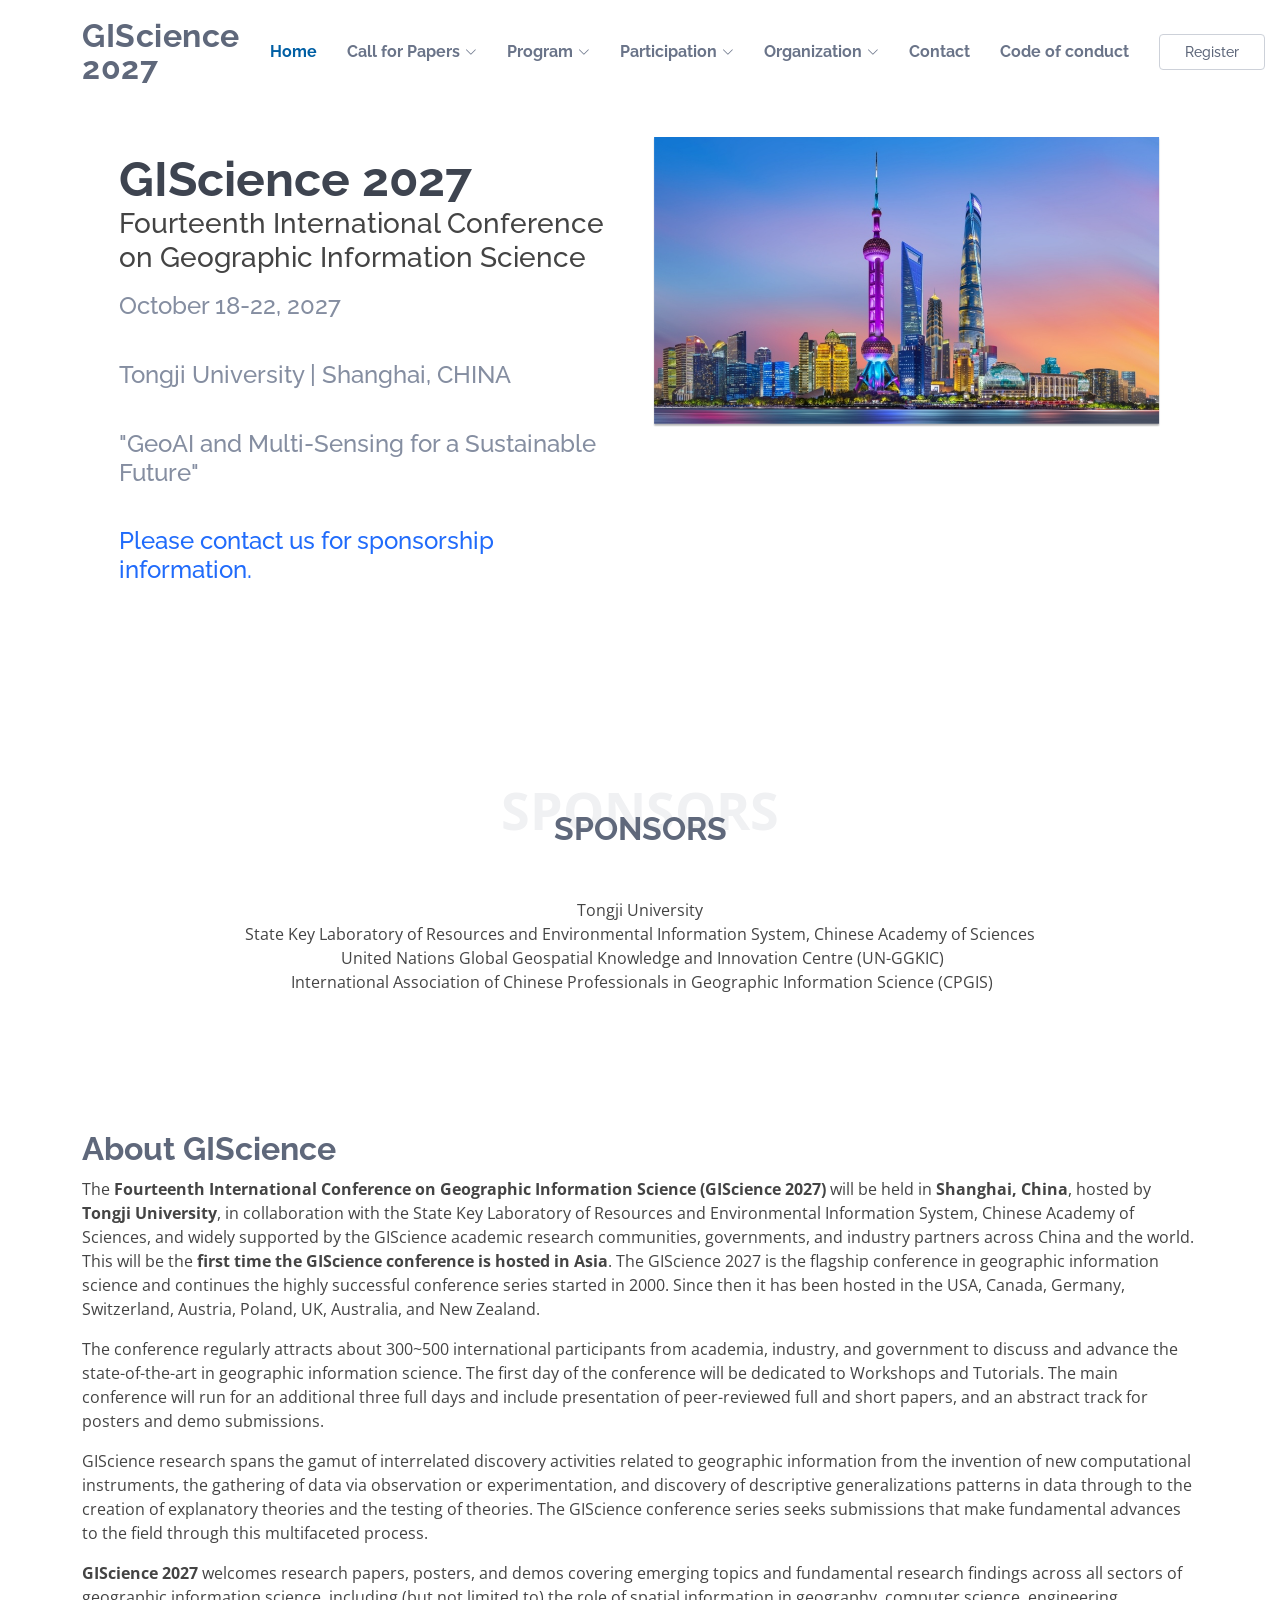
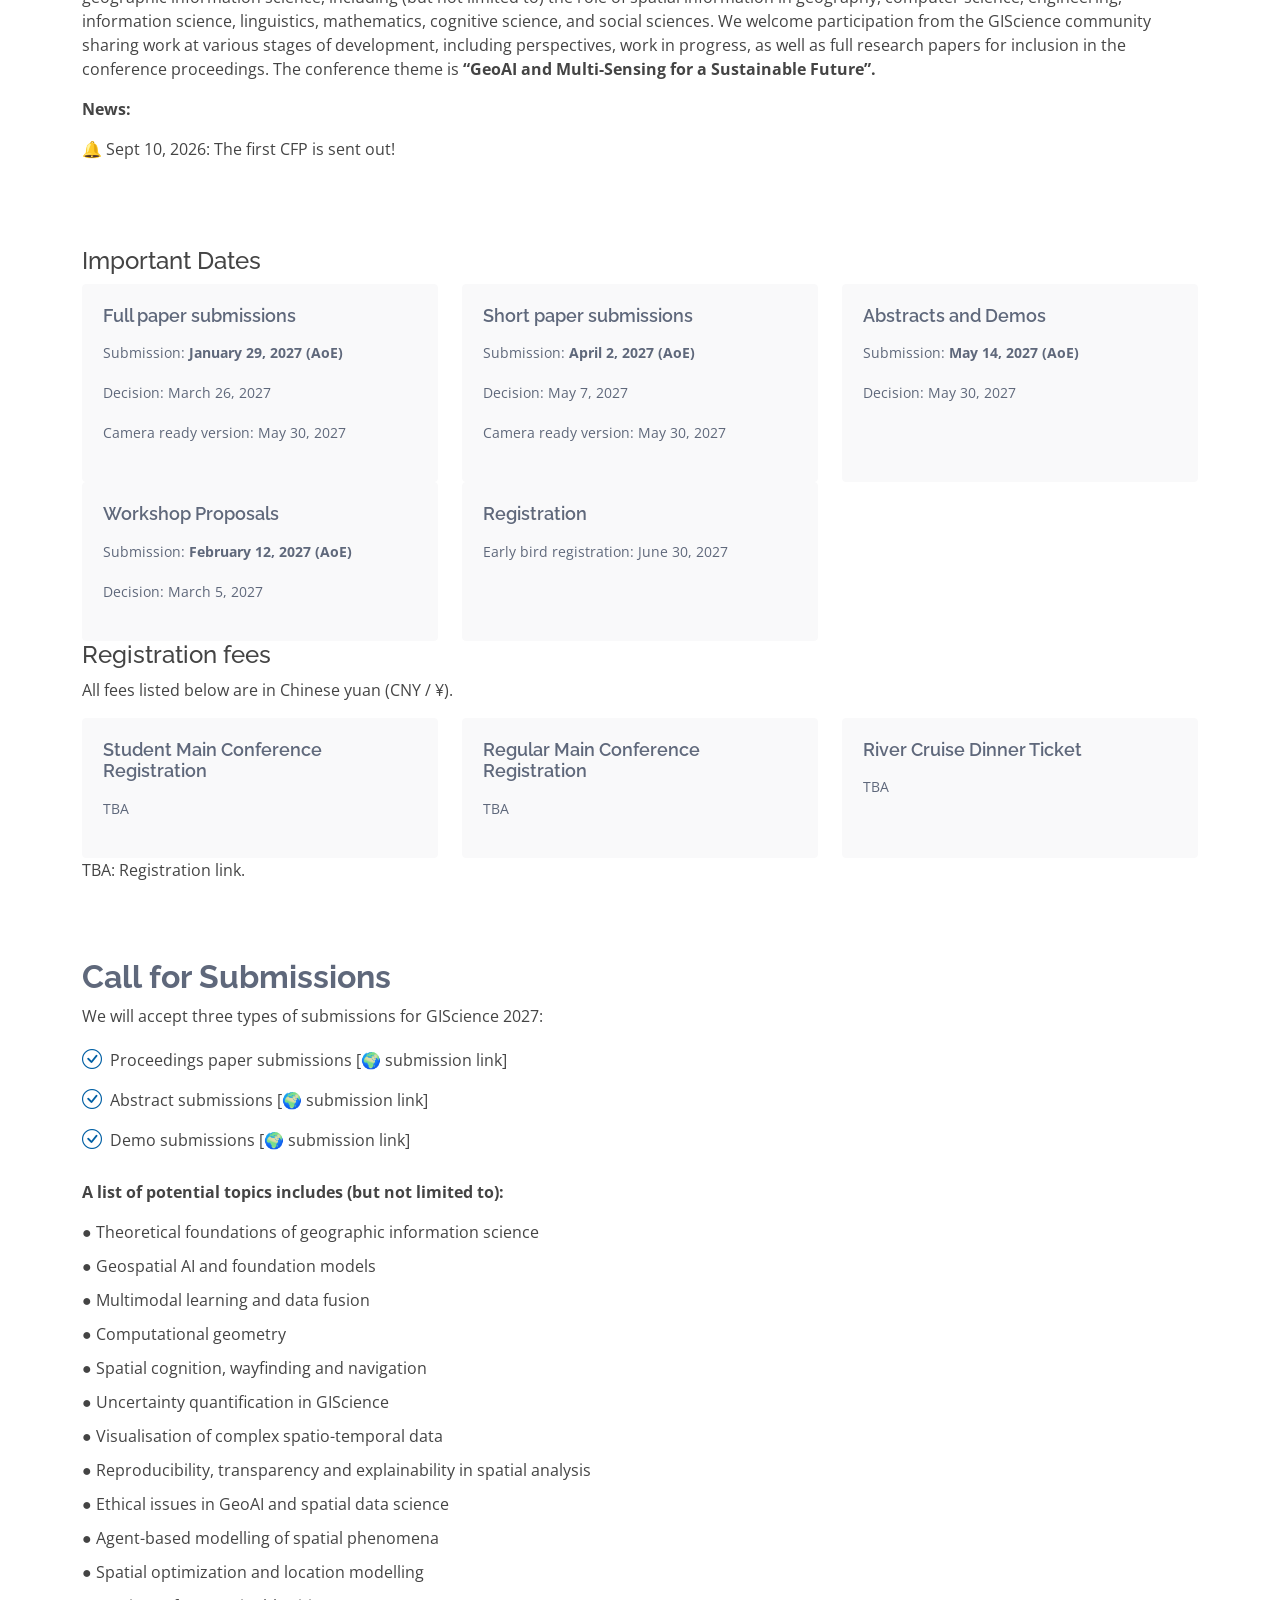
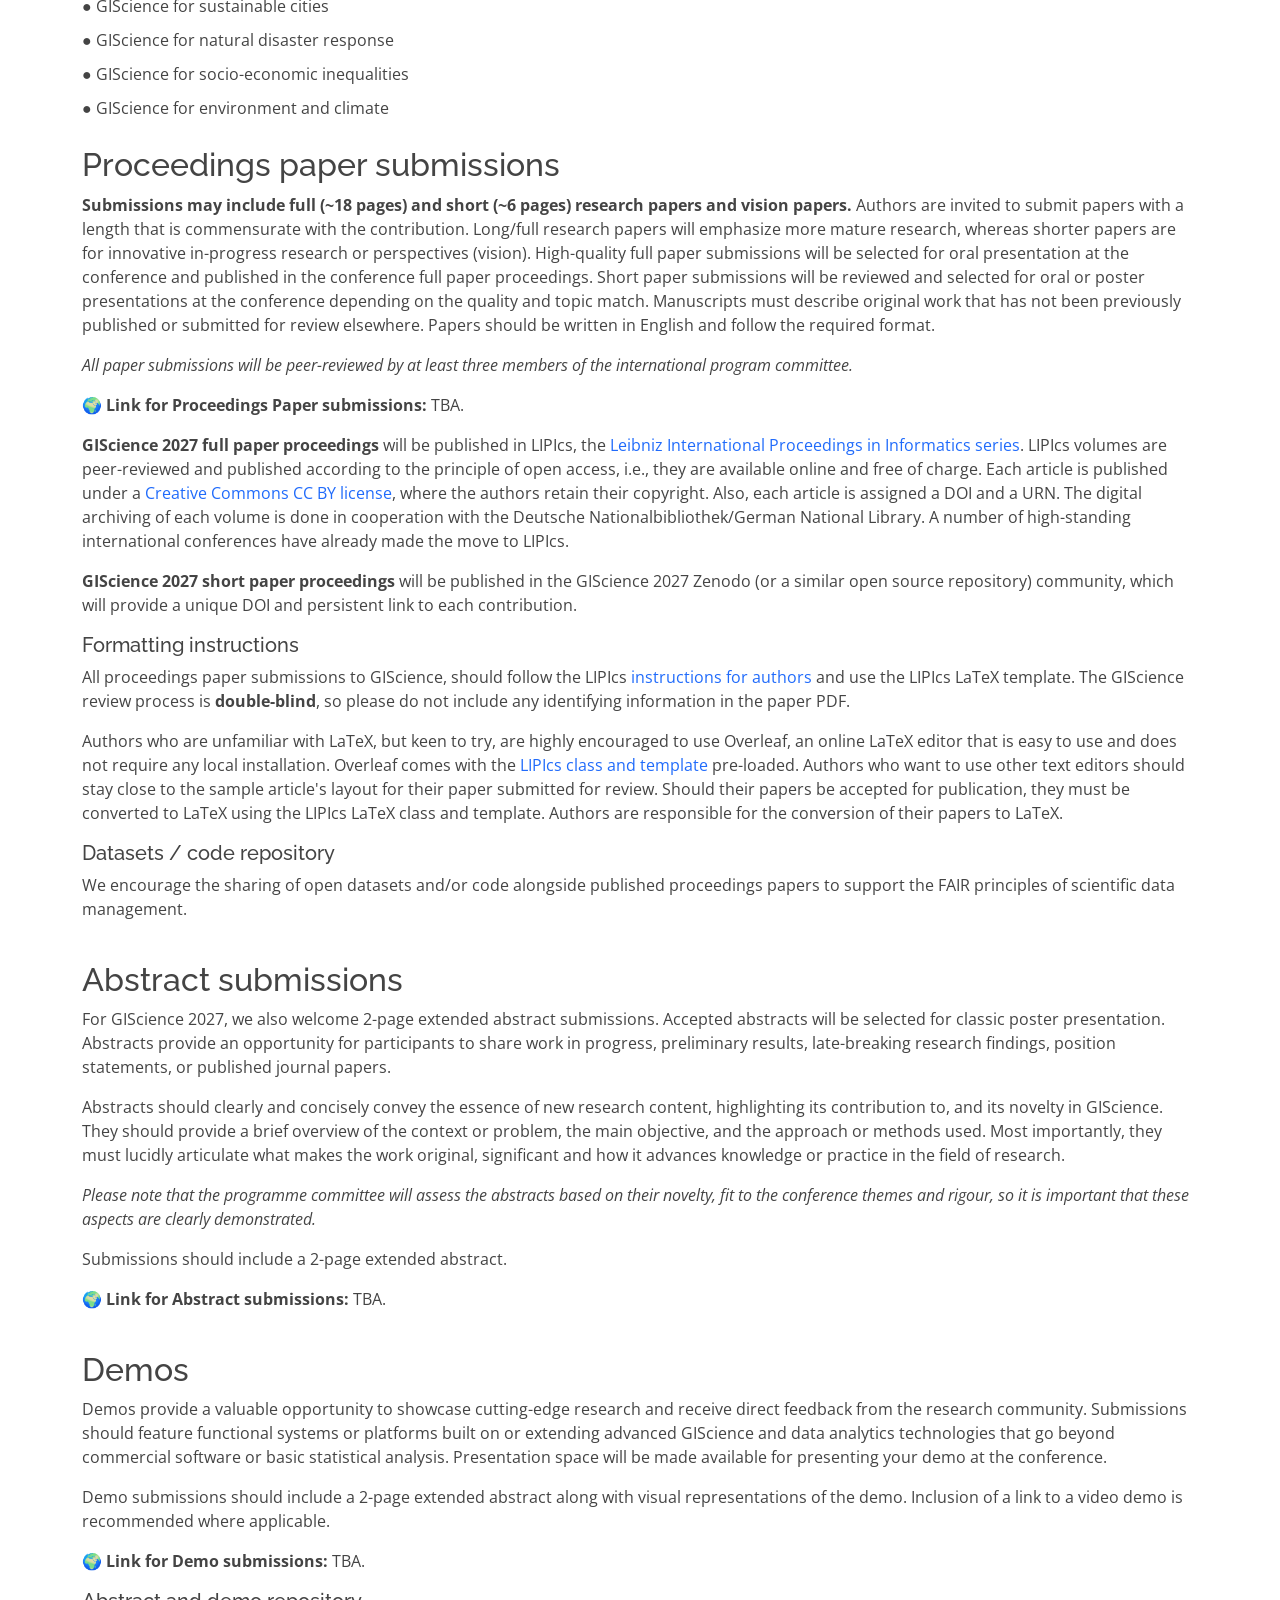
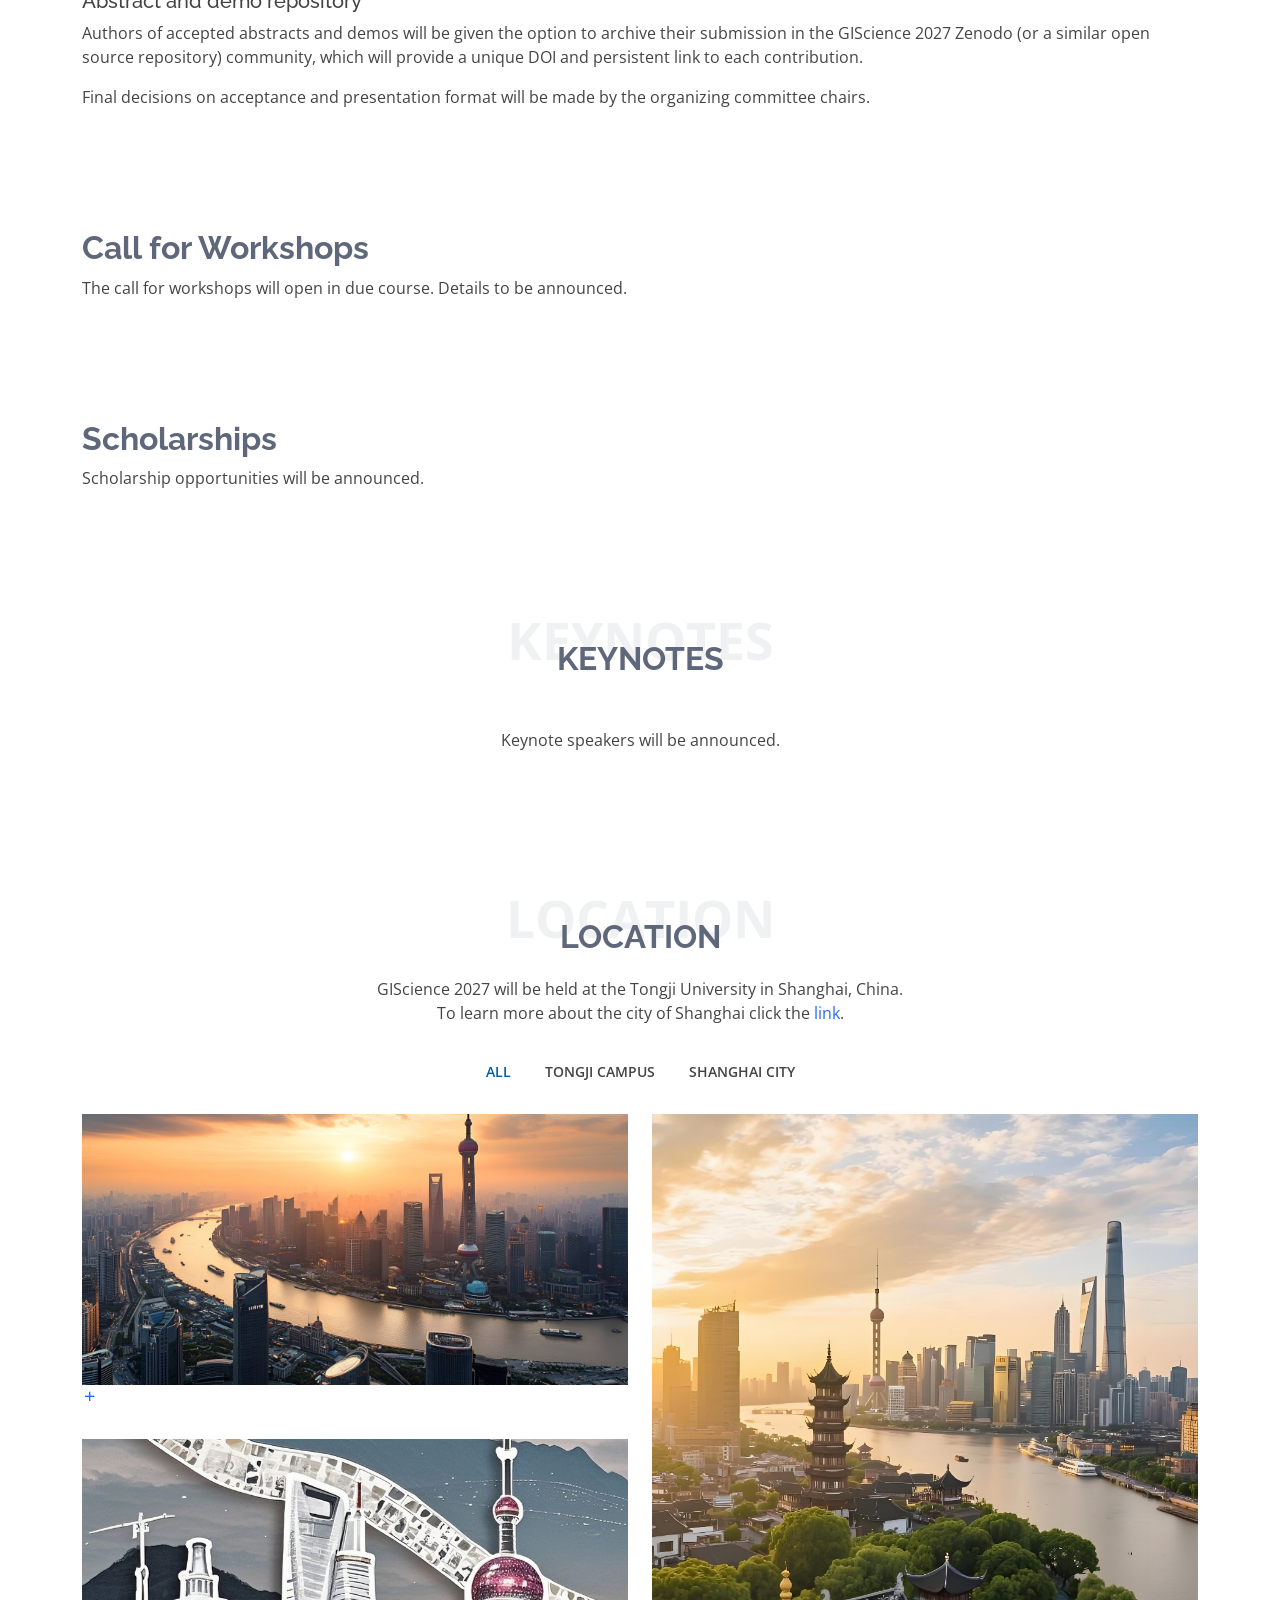
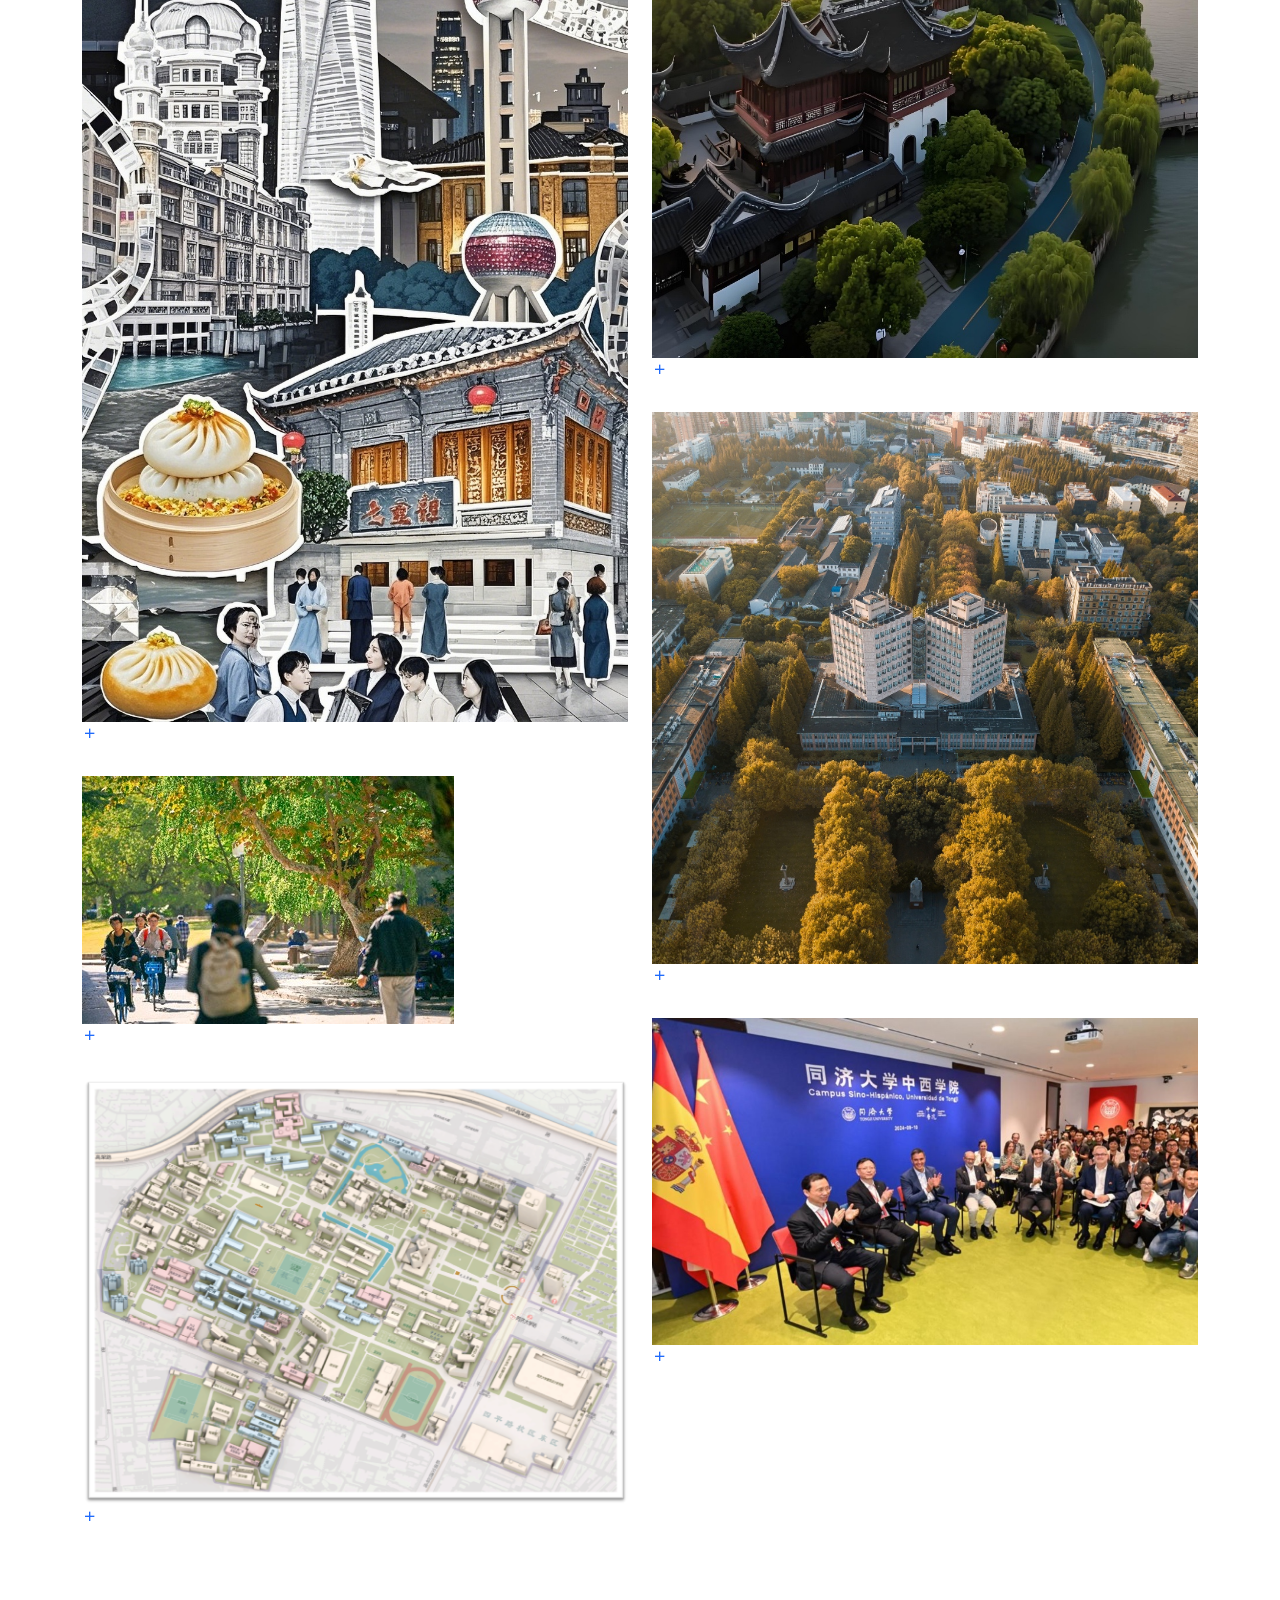
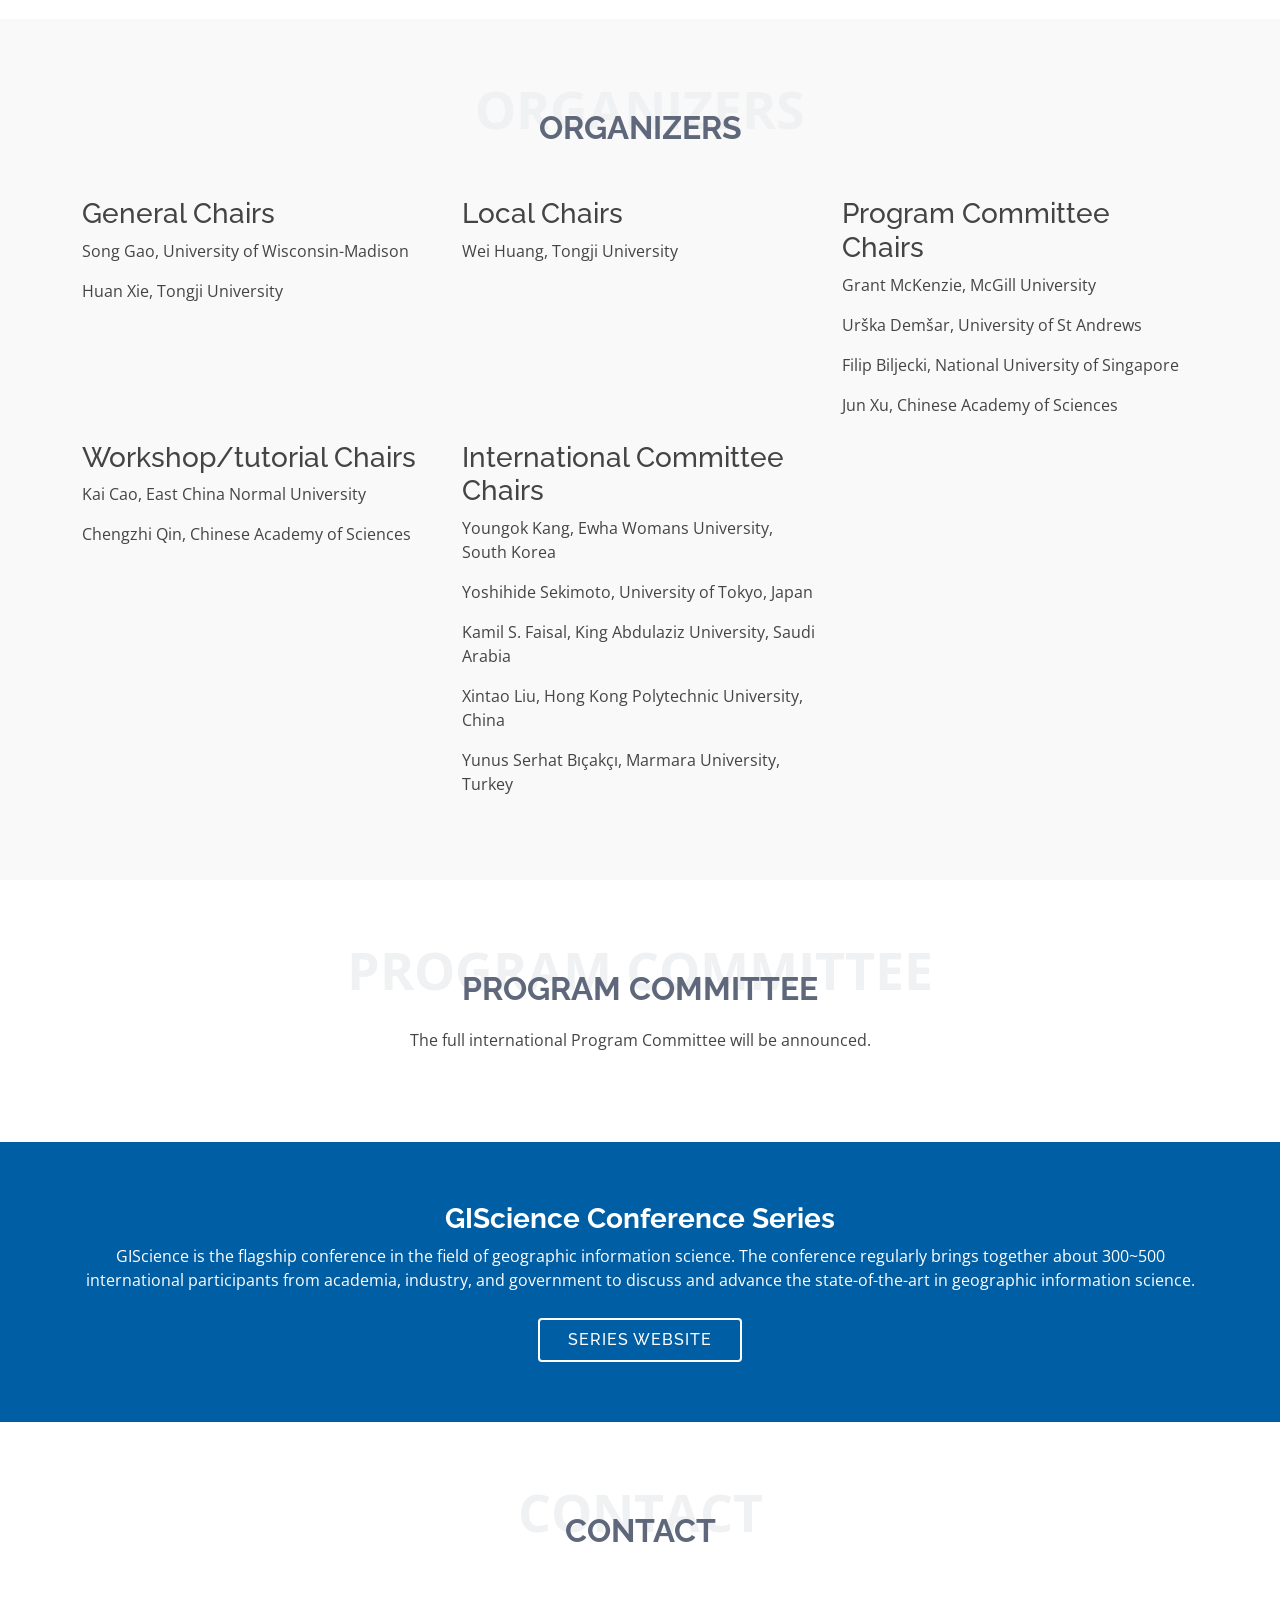
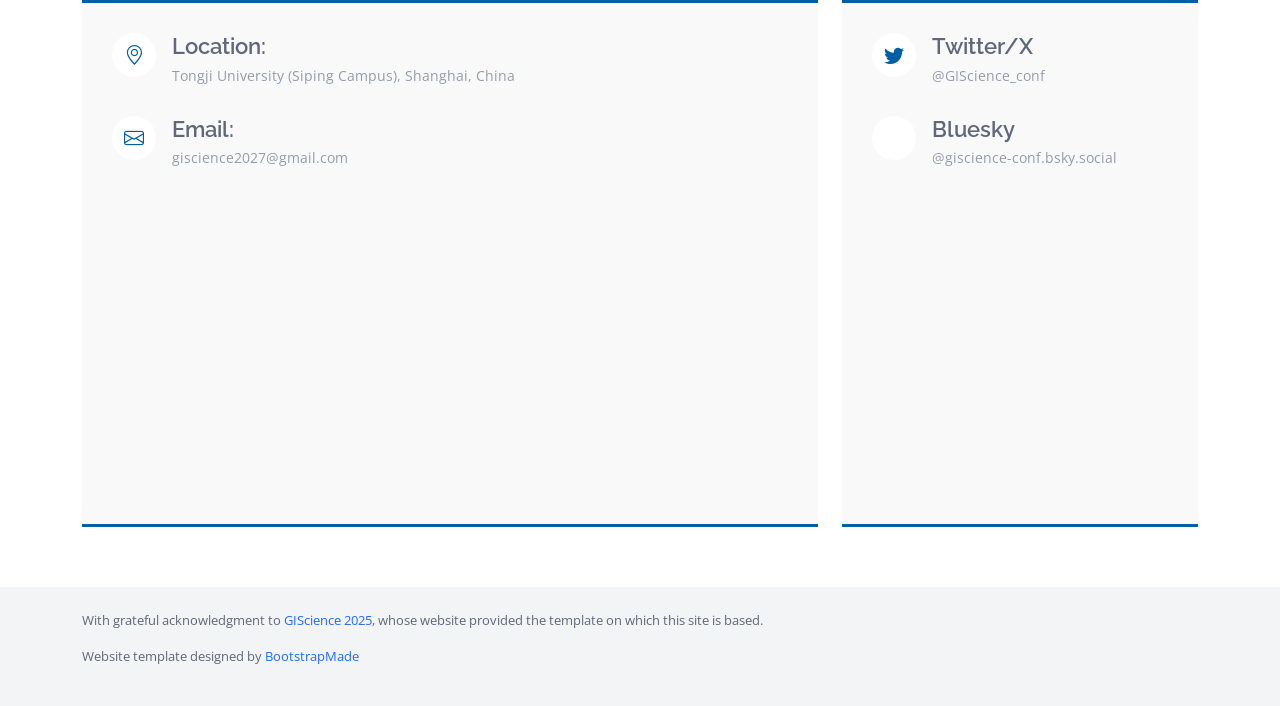
==== commit ead59673: "Update portfolio items for Shanghai locations" ====
--- a/index.html
+++ b/index.html
@@ -493,7 +493,42 @@
         </div>
 
         <div class="row portfolio-container">
-
+ <div class="col-lg-6 col-md-6 portfolio-item filter-shanghai">
+            <div class="portfolio-wrap">
+              <img src="assets/img/giscience2027/shanghai-skyline.jpeg" class="img-fluid" alt="">
+              <div class="portfolio-info">
+                <h4>Shanghai Skyline</h4>
+              </div>
+              <div class="portfolio-links">
+                <a href="assets/img/giscience2027/shanghai-skyline.jpeg" data-gallery="portfolioGallery" class="portfolio-lightbox" title="Shanghai Skyline"><i class="bx bx-plus"></i></a>
+              </div>
+            </div>
+          </div>
+
+          <div class="col-lg-6 col-md-6 portfolio-item filter-shanghai">
+            <div class="portfolio-wrap">
+              <img src="assets/img/giscience2027/shanghai-pudong.jpeg" class="img-fluid" alt="">
+              <div class="portfolio-info">
+                <h4>Shanghai City</h4>
+              </div>
+              <div class="portfolio-links">
+                <a href="assets/img/giscience2027/shanghai-pudong.jpeg" data-gallery="portfolioGallery" class="portfolio-lightbox" title="Shanghai City"><i class="bx bx-plus"></i></a>
+              </div>
+            </div>
+          </div>
+
+          <div class="col-lg-6 col-md-6 portfolio-item filter-shanghai">
+            <div class="portfolio-wrap">
+              <img src="assets/img/giscience2027/shanghai-garden.jpeg" class="img-fluid" alt="">
+              <div class="portfolio-info">
+                <h4>Shanghai Impression</h4>
+              </div>
+              <div class="portfolio-links">
+                <a href="assets/img/giscience2027/shanghai-garden.jpeg" data-gallery="portfolioGallery" class="portfolio-lightbox" title="Shanghai Impression"><i class="bx bx-plus"></i></a>
+              </div>
+            </div>
+          </div>
+			
           <div class="col-lg-6 col-md-6 portfolio-item filter-campus">
             <div class="portfolio-wrap">
               <img src="assets/img/giscience2027/tongji-campus.jpeg" class="img-fluid" alt="">
@@ -543,42 +578,7 @@
             </div>
           </div>
 
-          <div class="col-lg-6 col-md-6 portfolio-item filter-shanghai">
-            <div class="portfolio-wrap">
-              <img src="assets/img/giscience2027/shanghai-skyline.jpeg" class="img-fluid" alt="">
-              <div class="portfolio-info">
-                <h4>Shanghai Skyline</h4>
-              </div>
-              <div class="portfolio-links">
-                <a href="assets/img/giscience2027/shanghai-skyline.jpeg" data-gallery="portfolioGallery" class="portfolio-lightbox" title="Shanghai Skyline"><i class="bx bx-plus"></i></a>
-              </div>
-            </div>
-          </div>
-
-          <div class="col-lg-6 col-md-6 portfolio-item filter-shanghai">
-            <div class="portfolio-wrap">
-              <img src="assets/img/giscience2027/shanghai-pudong.jpeg" class="img-fluid" alt="">
-              <div class="portfolio-info">
-                <h4>Shanghai City</h4>
-              </div>
-              <div class="portfolio-links">
-                <a href="assets/img/giscience2027/shanghai-pudong.jpeg" data-gallery="portfolioGallery" class="portfolio-lightbox" title="Shanghai City"><i class="bx bx-plus"></i></a>
-              </div>
-            </div>
-          </div>
-
-          <div class="col-lg-6 col-md-6 portfolio-item filter-shanghai">
-            <div class="portfolio-wrap">
-              <img src="assets/img/giscience2027/shanghai-garden.jpeg" class="img-fluid" alt="">
-              <div class="portfolio-info">
-                <h4>Shanghai Impression</h4>
-              </div>
-              <div class="portfolio-links">
-                <a href="assets/img/giscience2027/shanghai-garden.jpeg" data-gallery="portfolioGallery" class="portfolio-lightbox" title="Shanghai Impression"><i class="bx bx-plus"></i></a>
-              </div>
-            </div>
-          </div>
-
+         
         </div>
 
       </div>
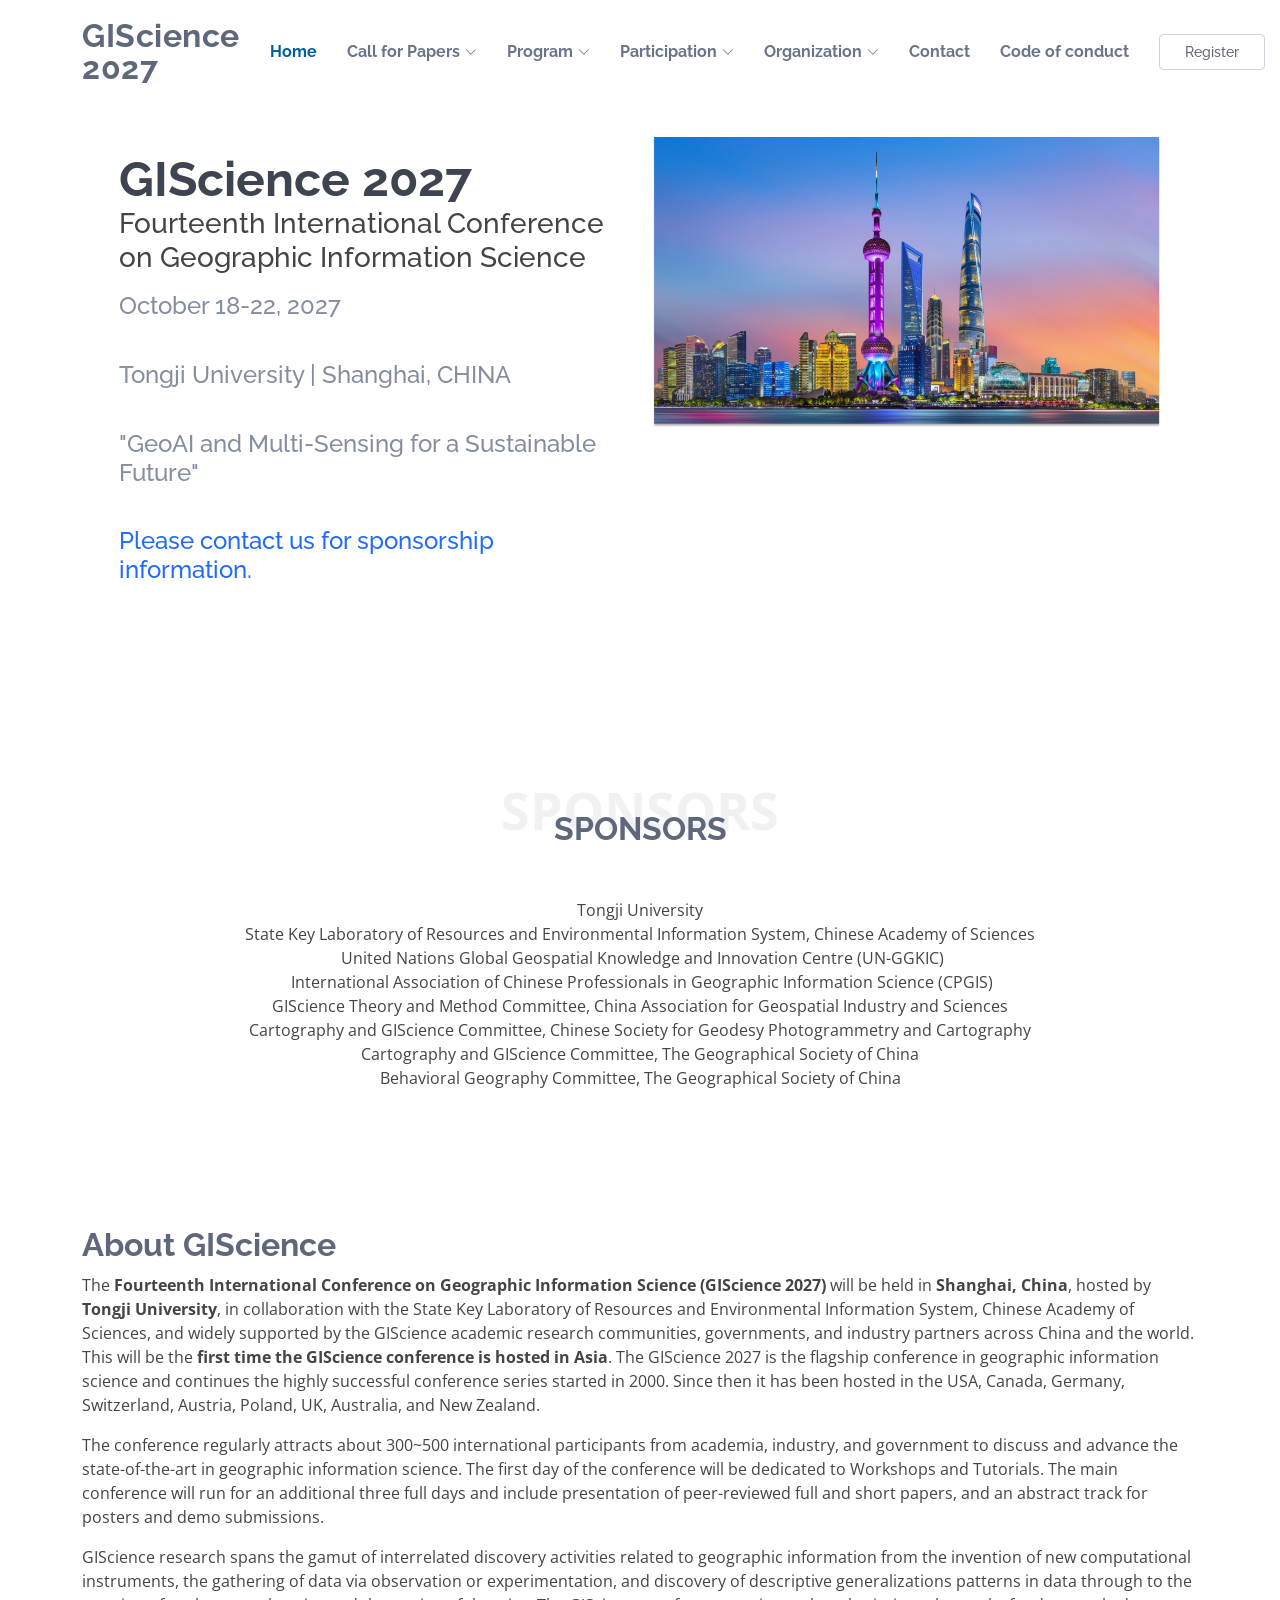
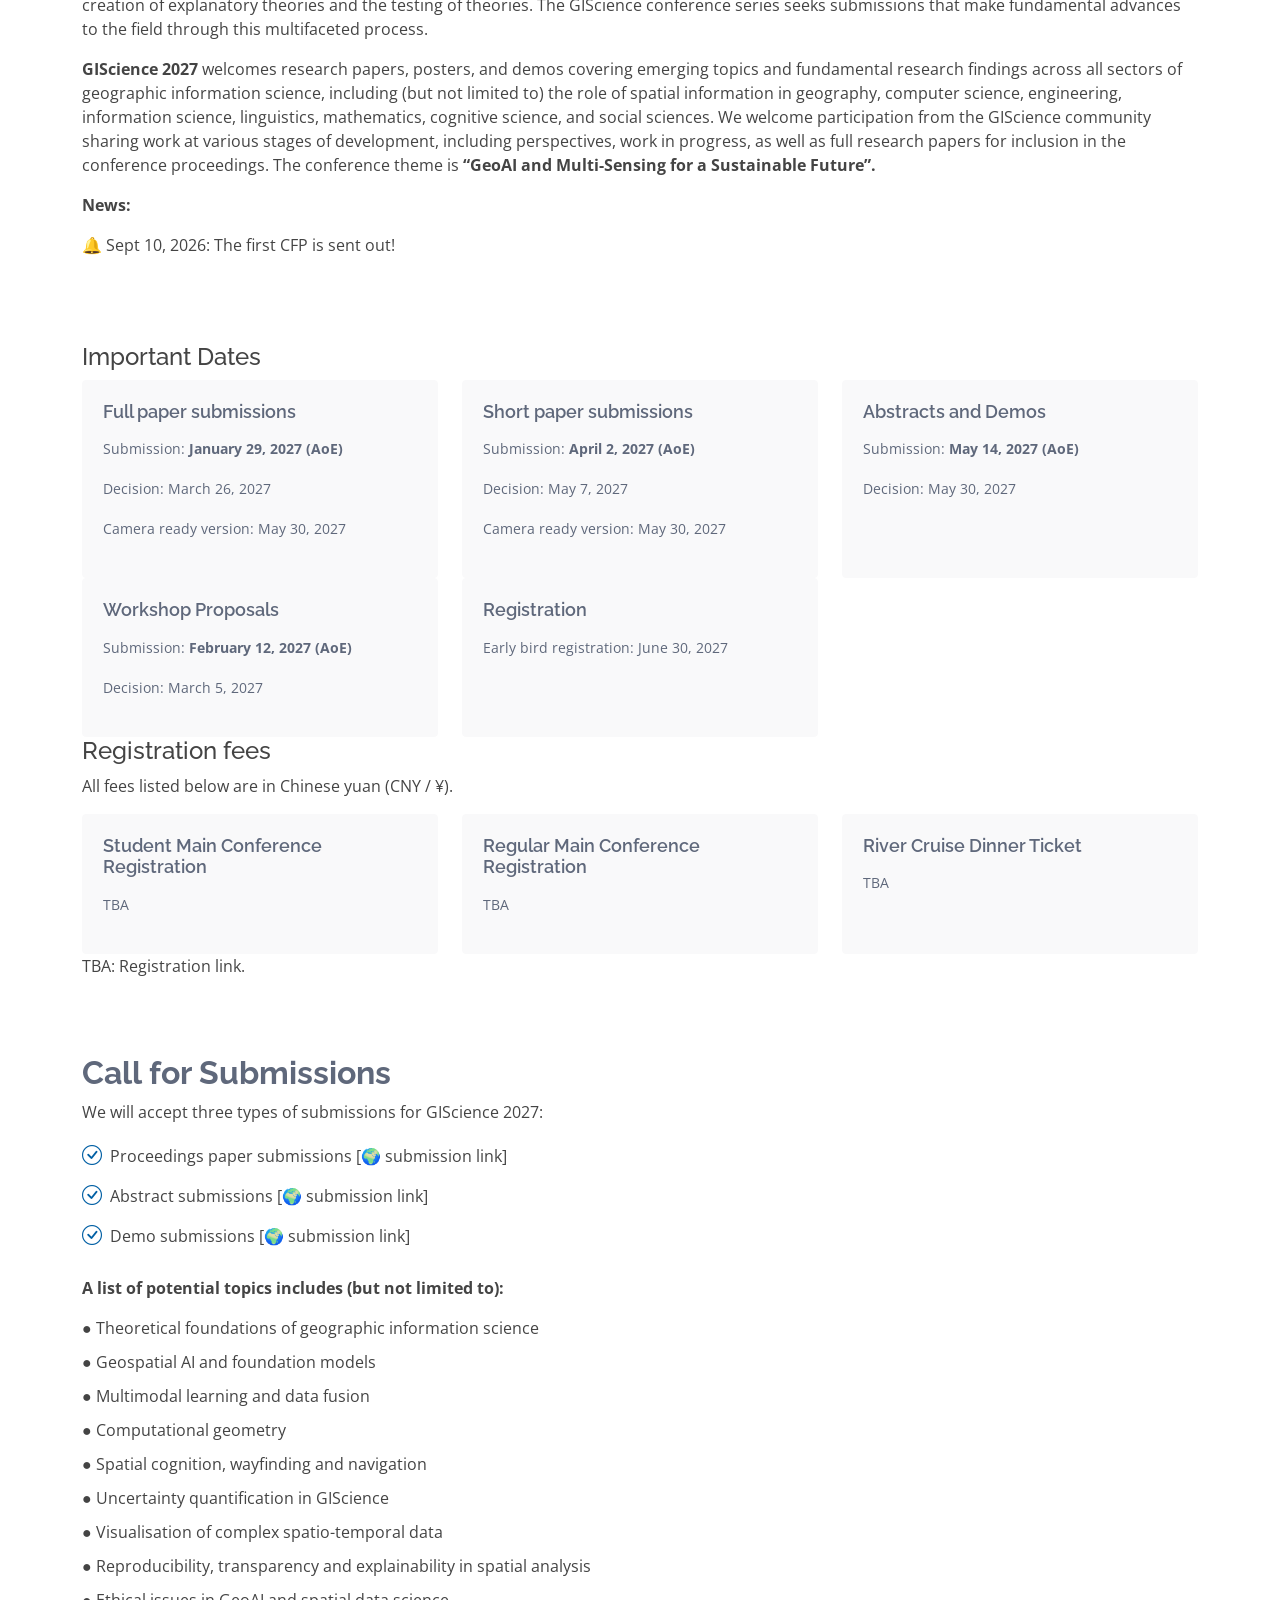
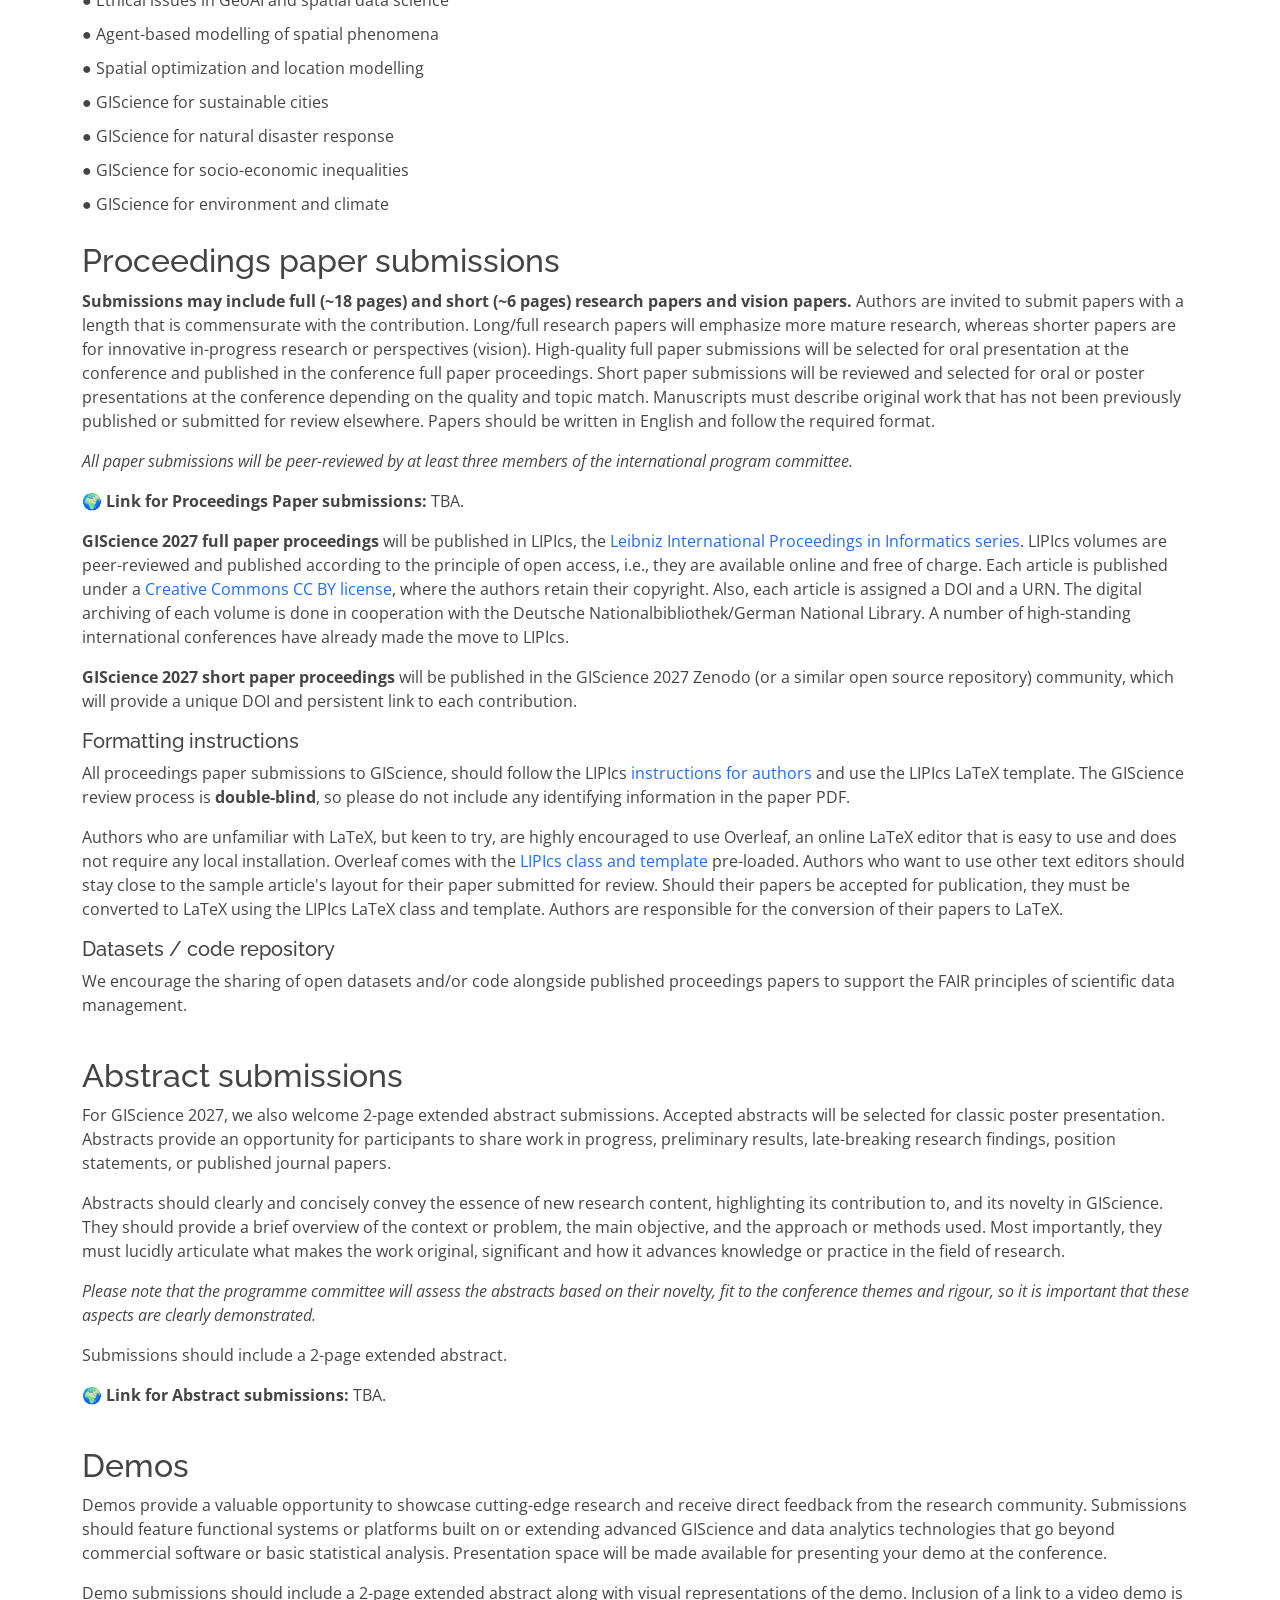
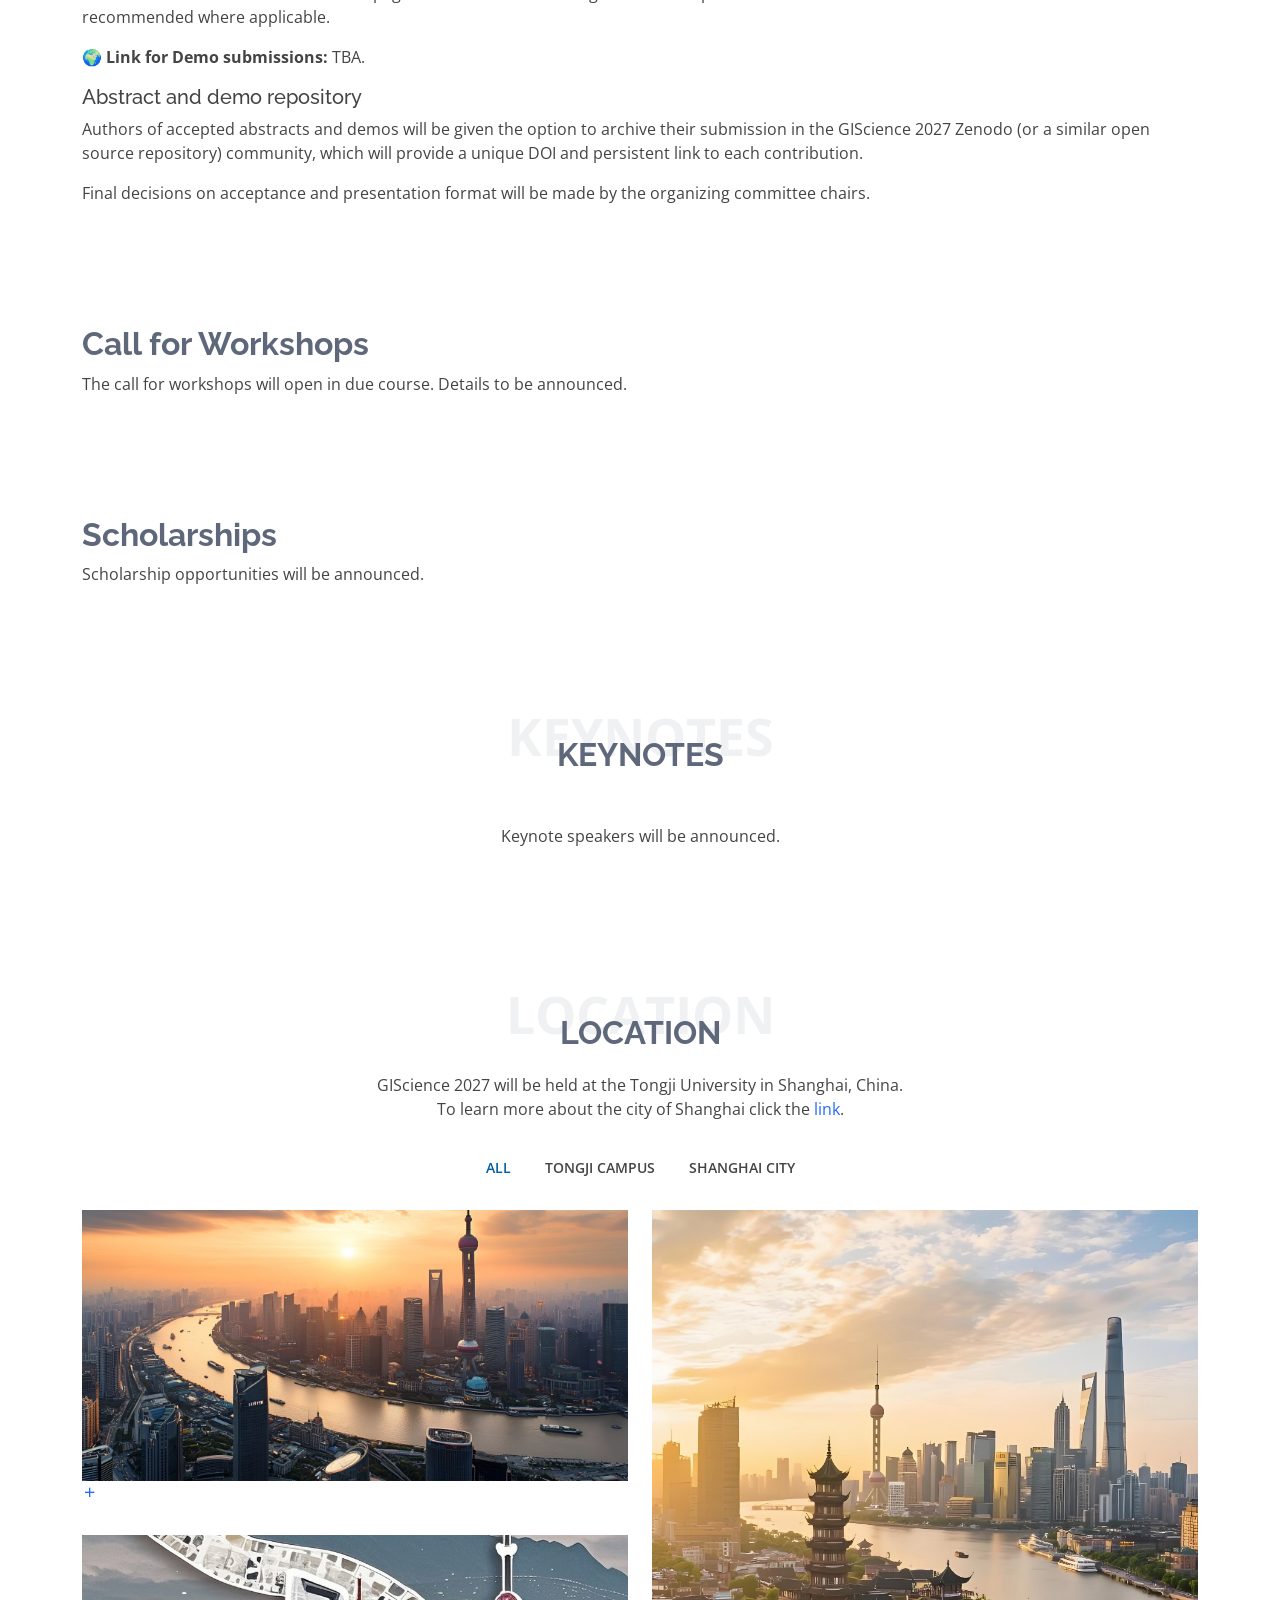
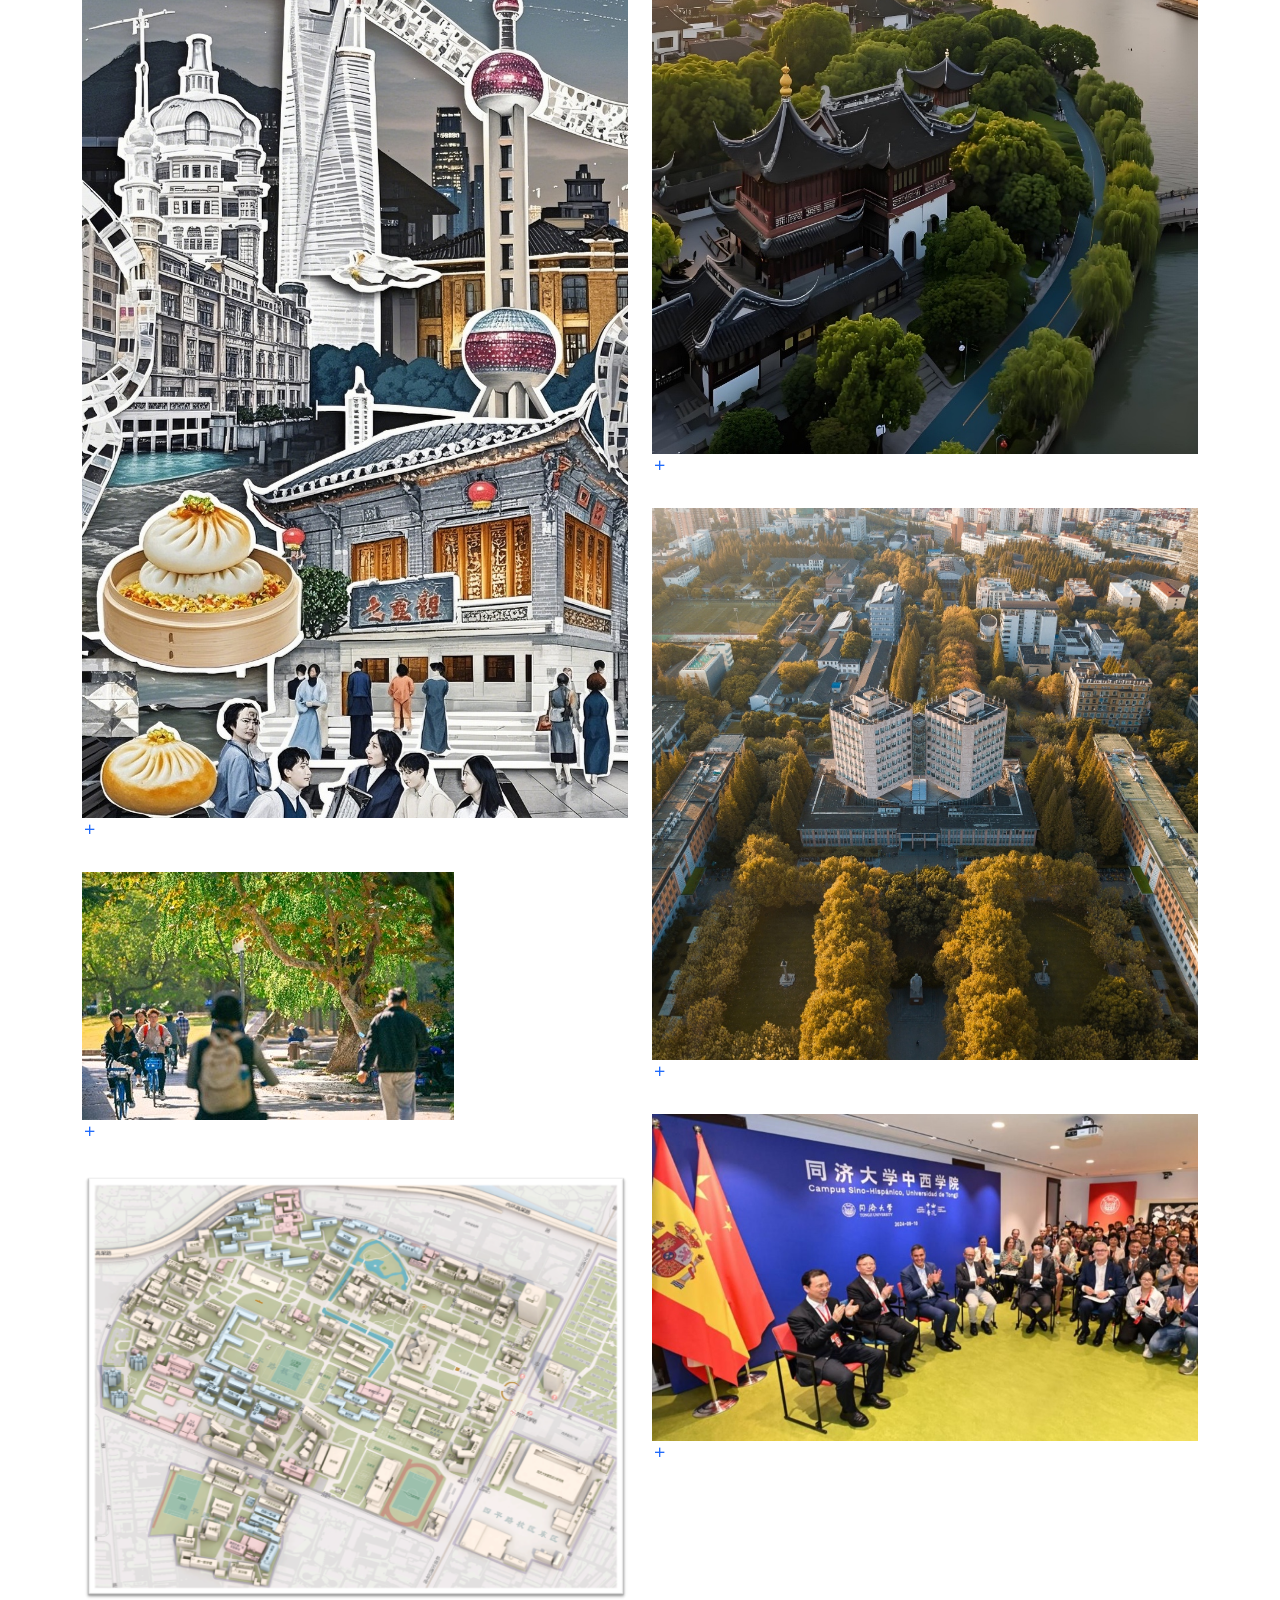
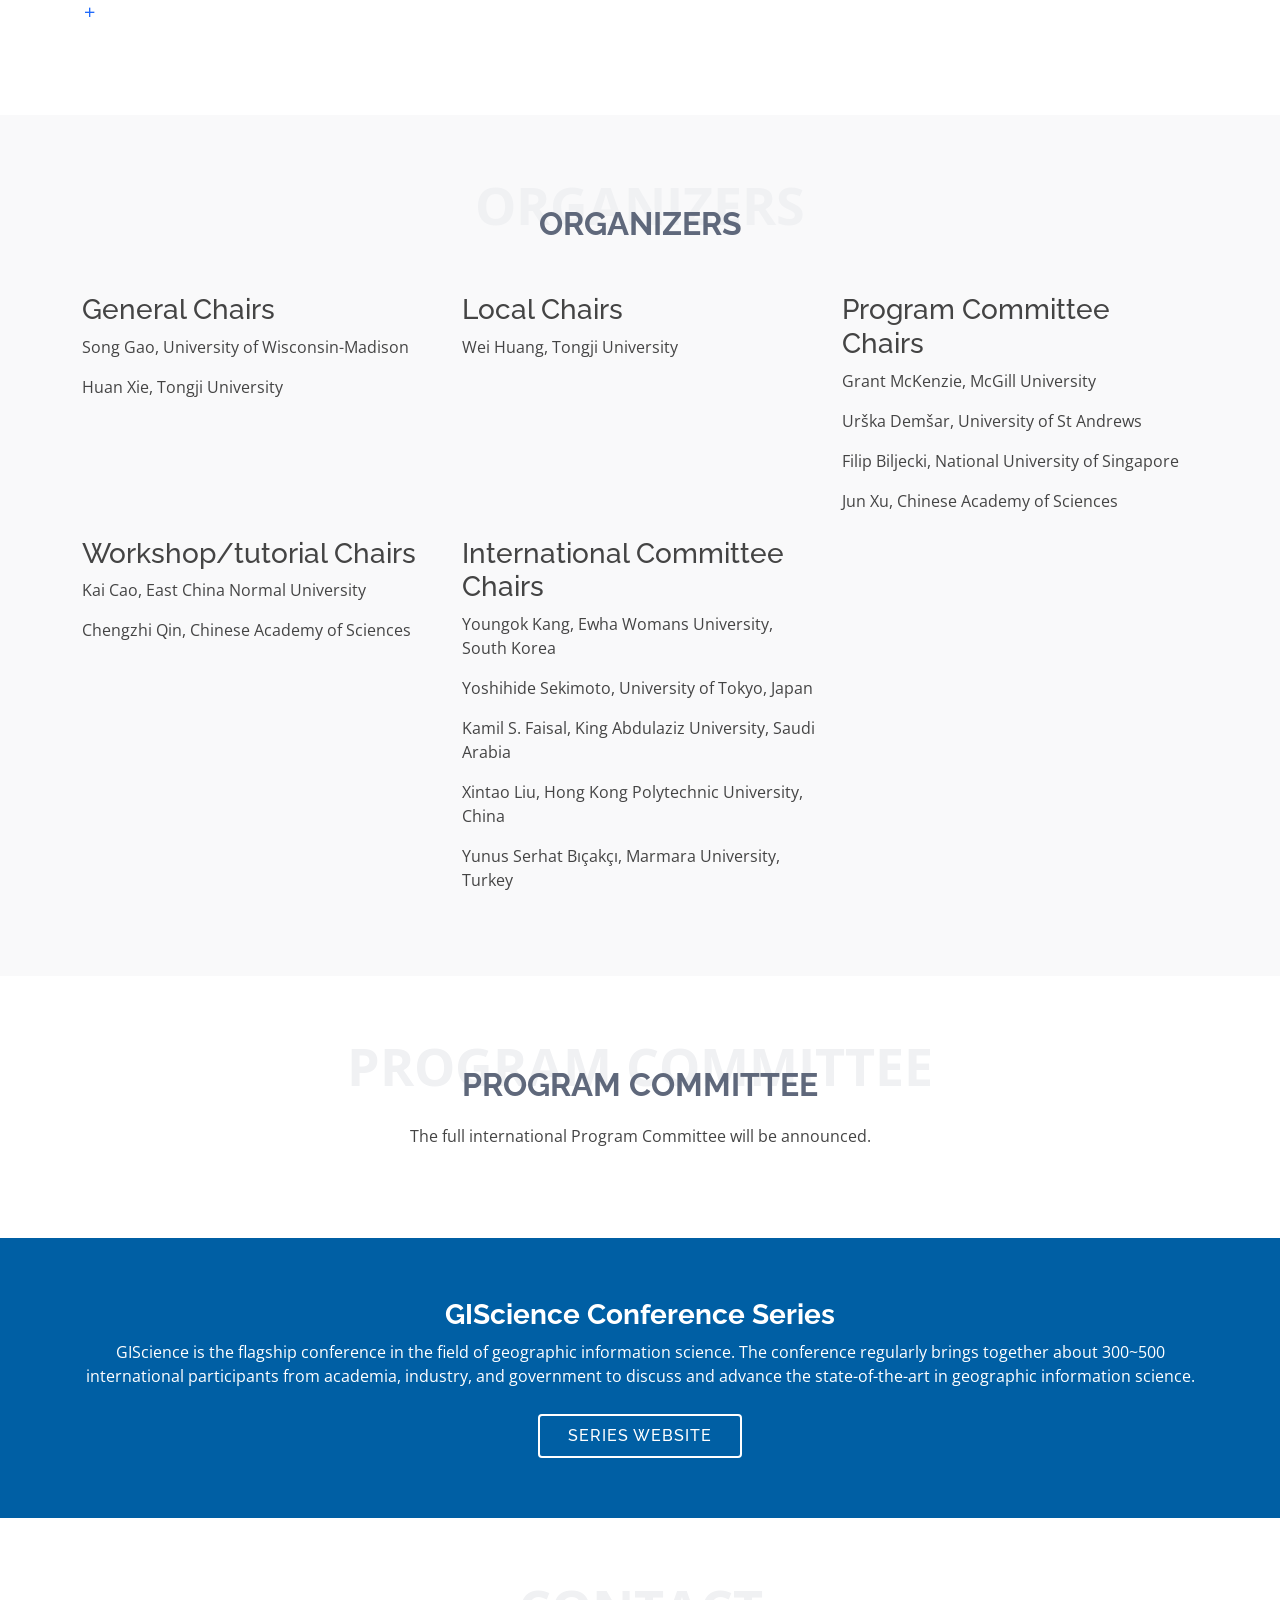
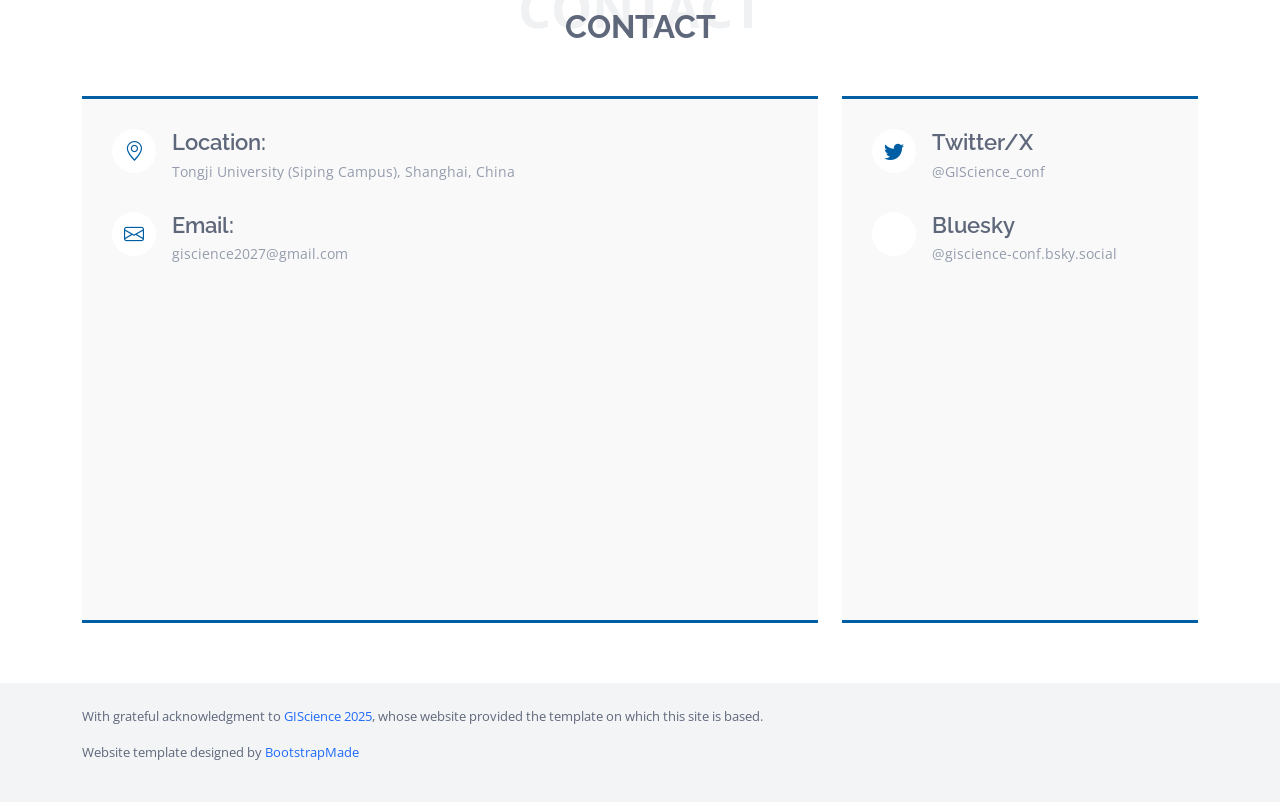
==== commit 36d2318f: "Update index.html" ====
--- a/index.html
+++ b/index.html
@@ -141,6 +141,10 @@
 			 State Key Laboratory of Resources and Environmental Information System, Chinese Academy of Sciences <br>
 			  United Nations Global Geospatial Knowledge and Innovation Centre (UN-GGKIC) <br>
 			  International Association of Chinese Professionals in Geographic Information Science (CPGIS) <br>
+			  GIScience Theory and Method Committee, China Association for Geospatial Industry and Sciences <br>
+			  Cartography and GIScience Committee, Chinese Society for Geodesy Photogrammetry and Cartography <br>
+			  Cartography and GIScience Committee,  The Geographical Society of China <br>
+			  Behavioral Geography Committee,  The Geographical Society of China <br>
 			</p>
           </div>
         </div>
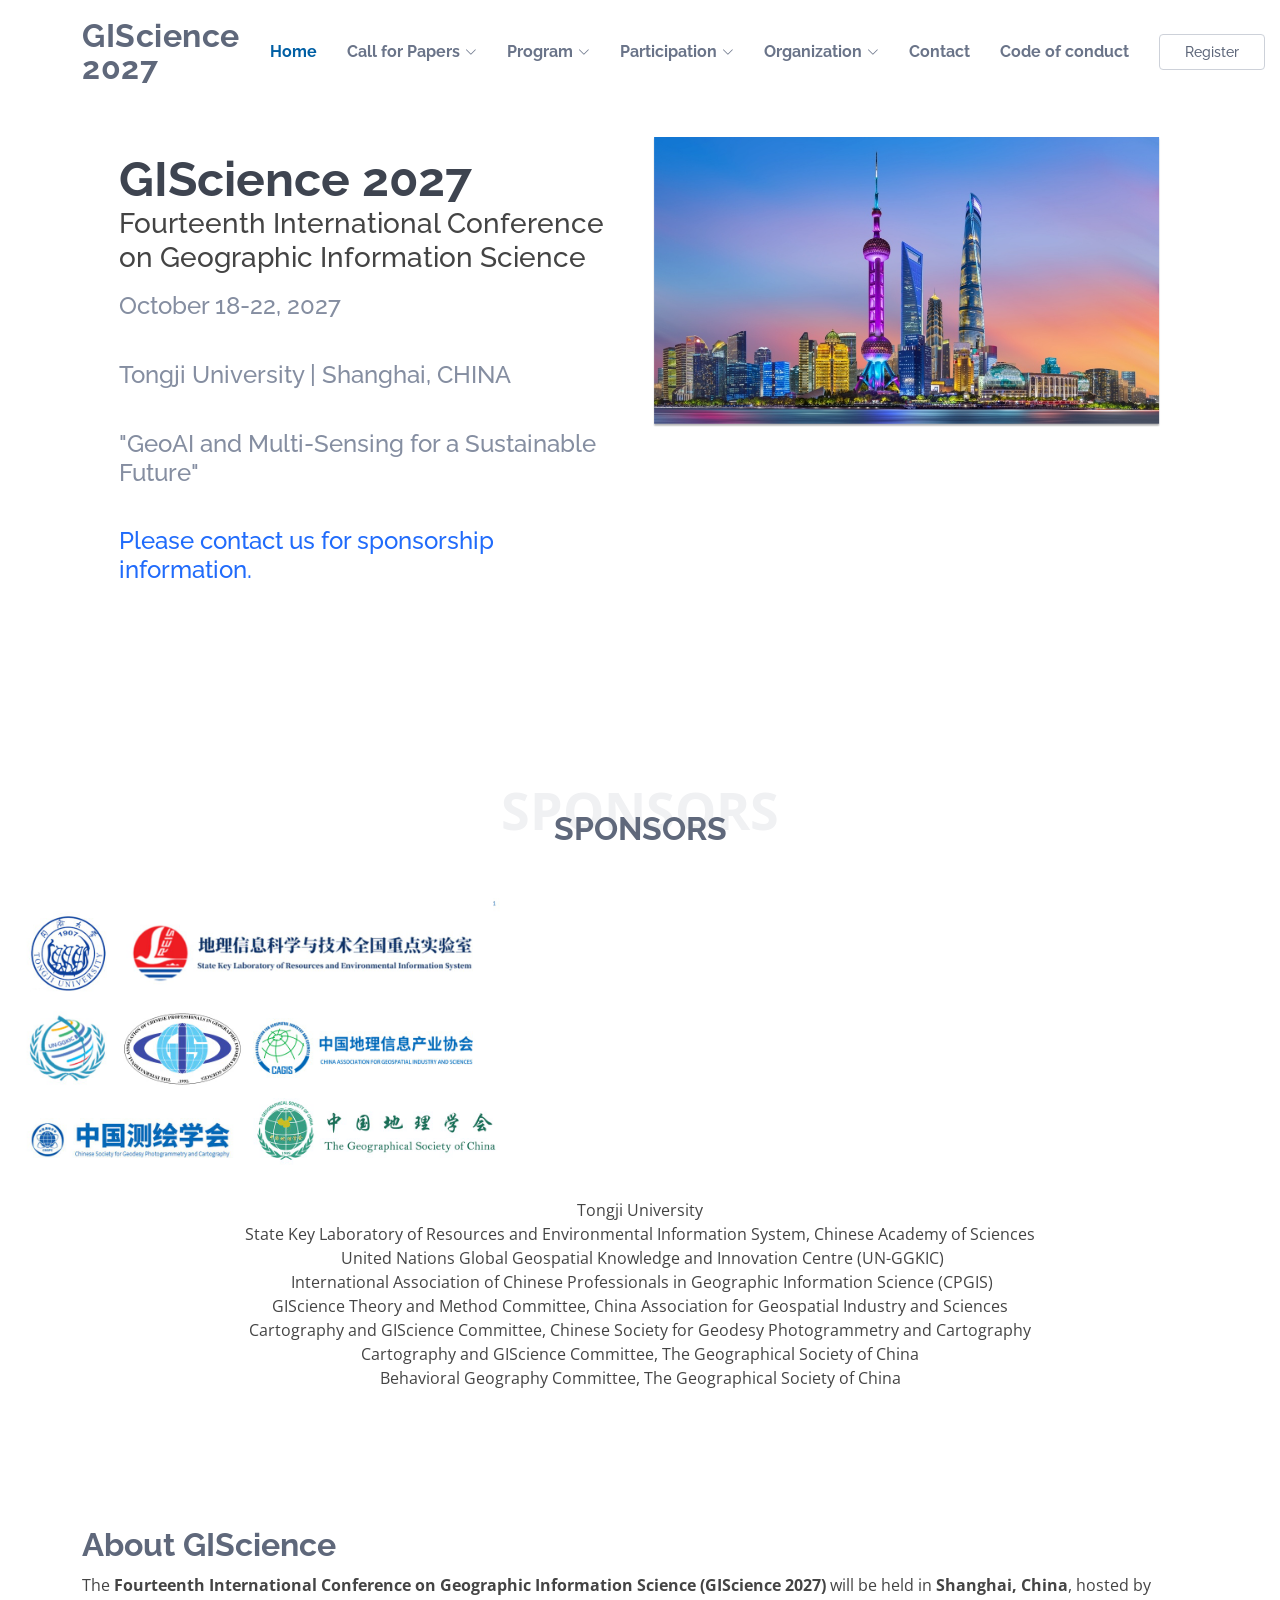
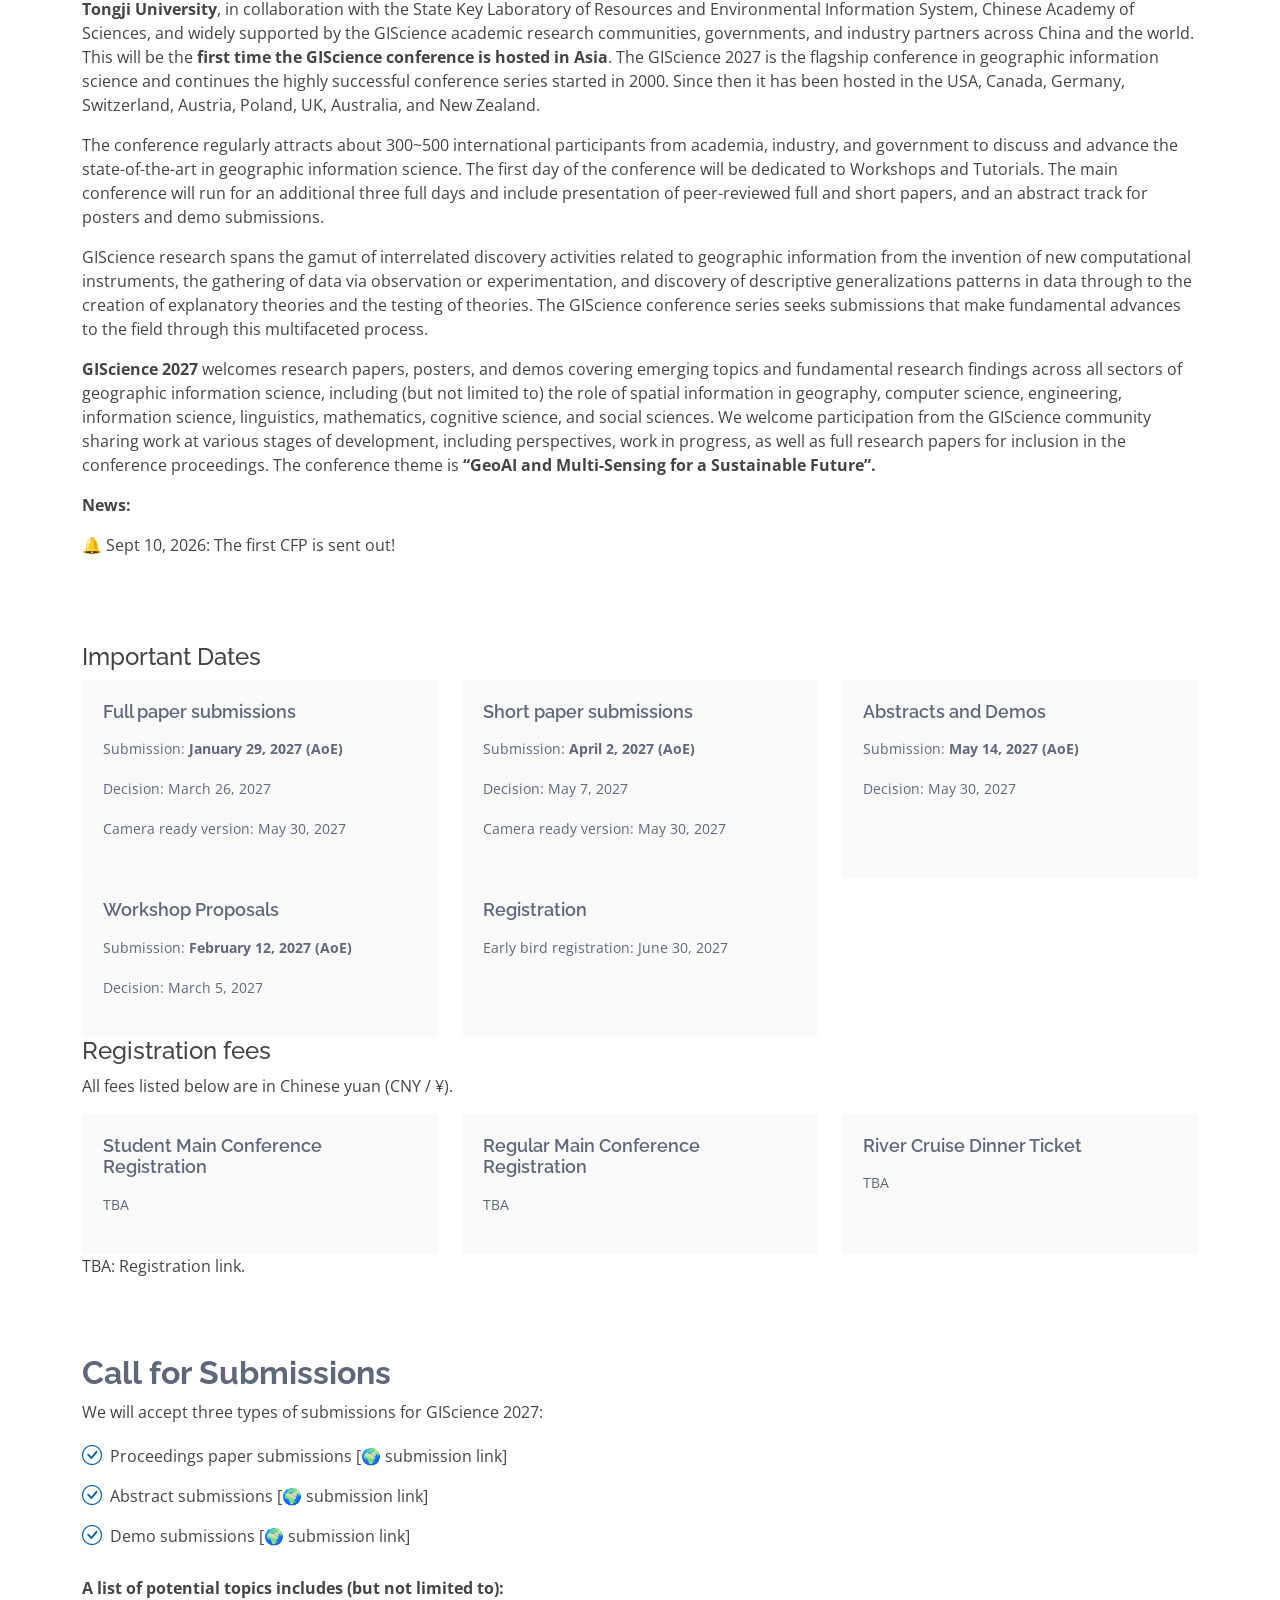
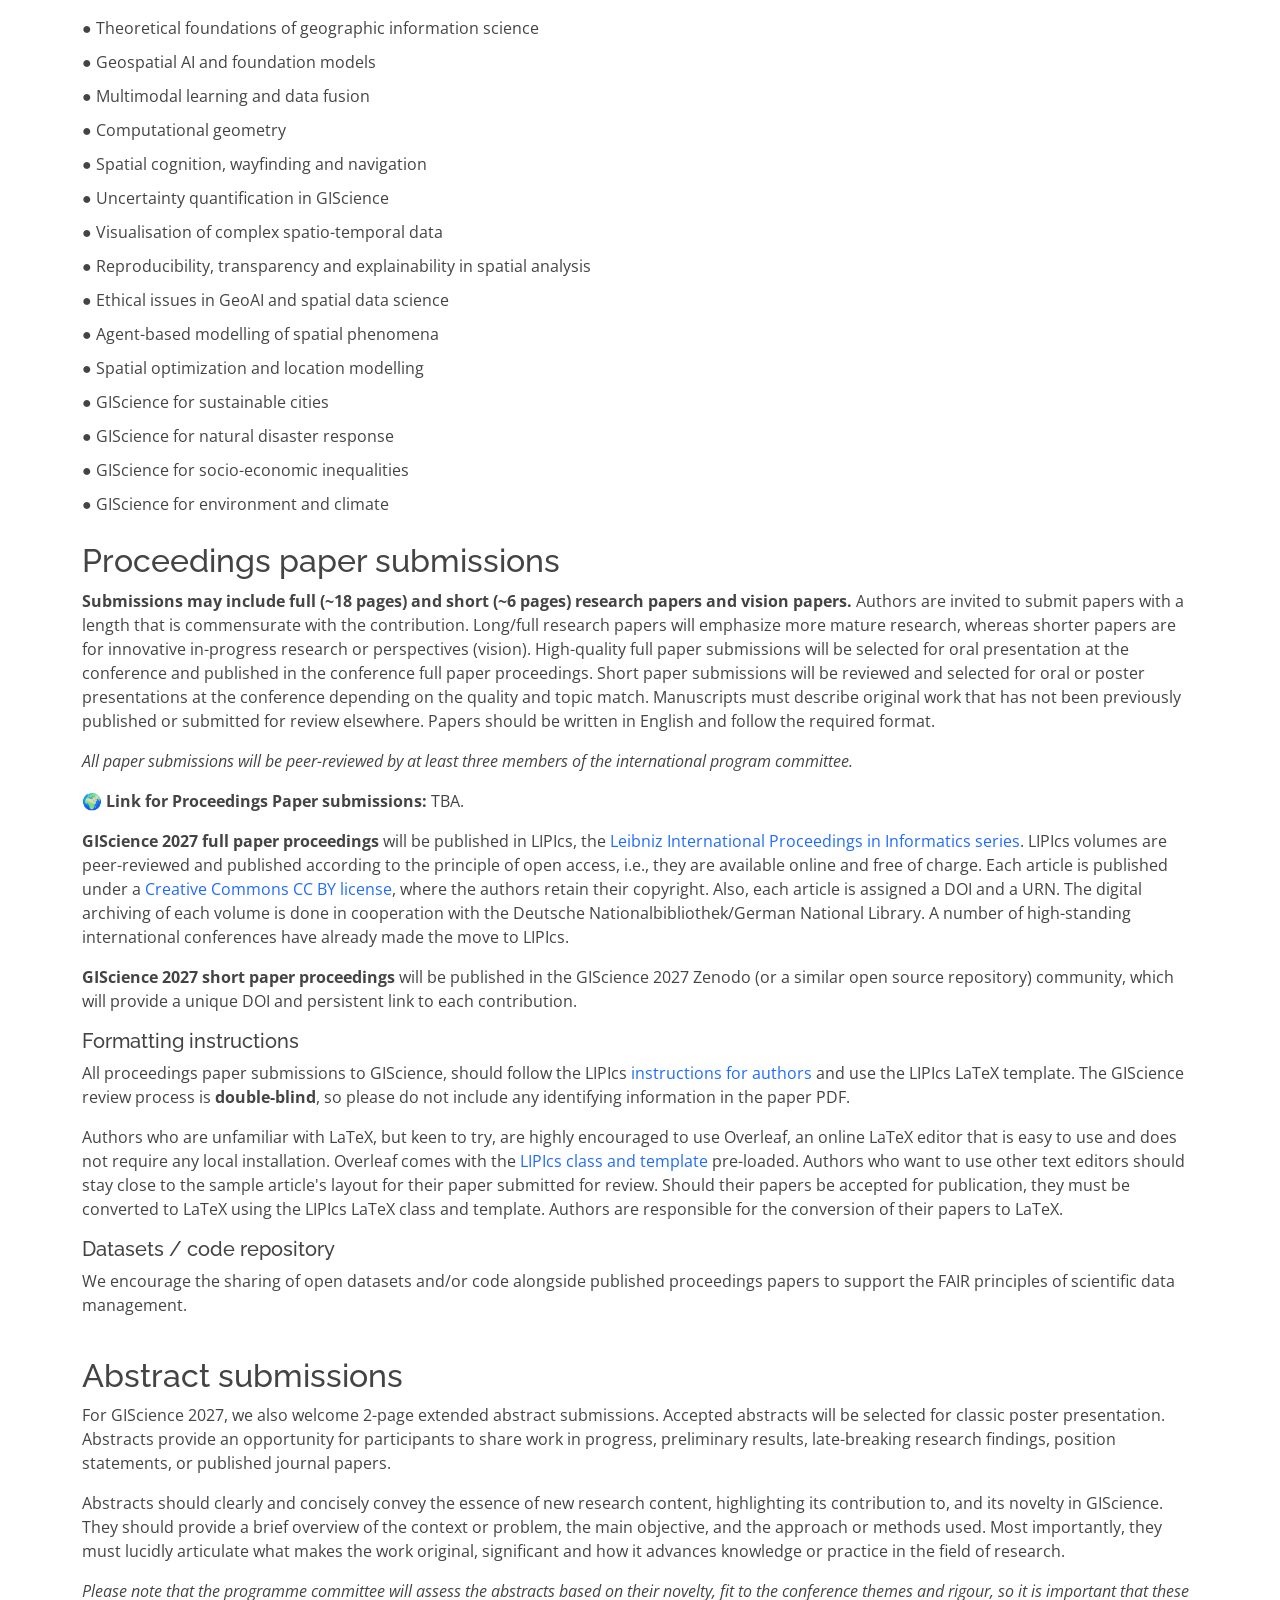
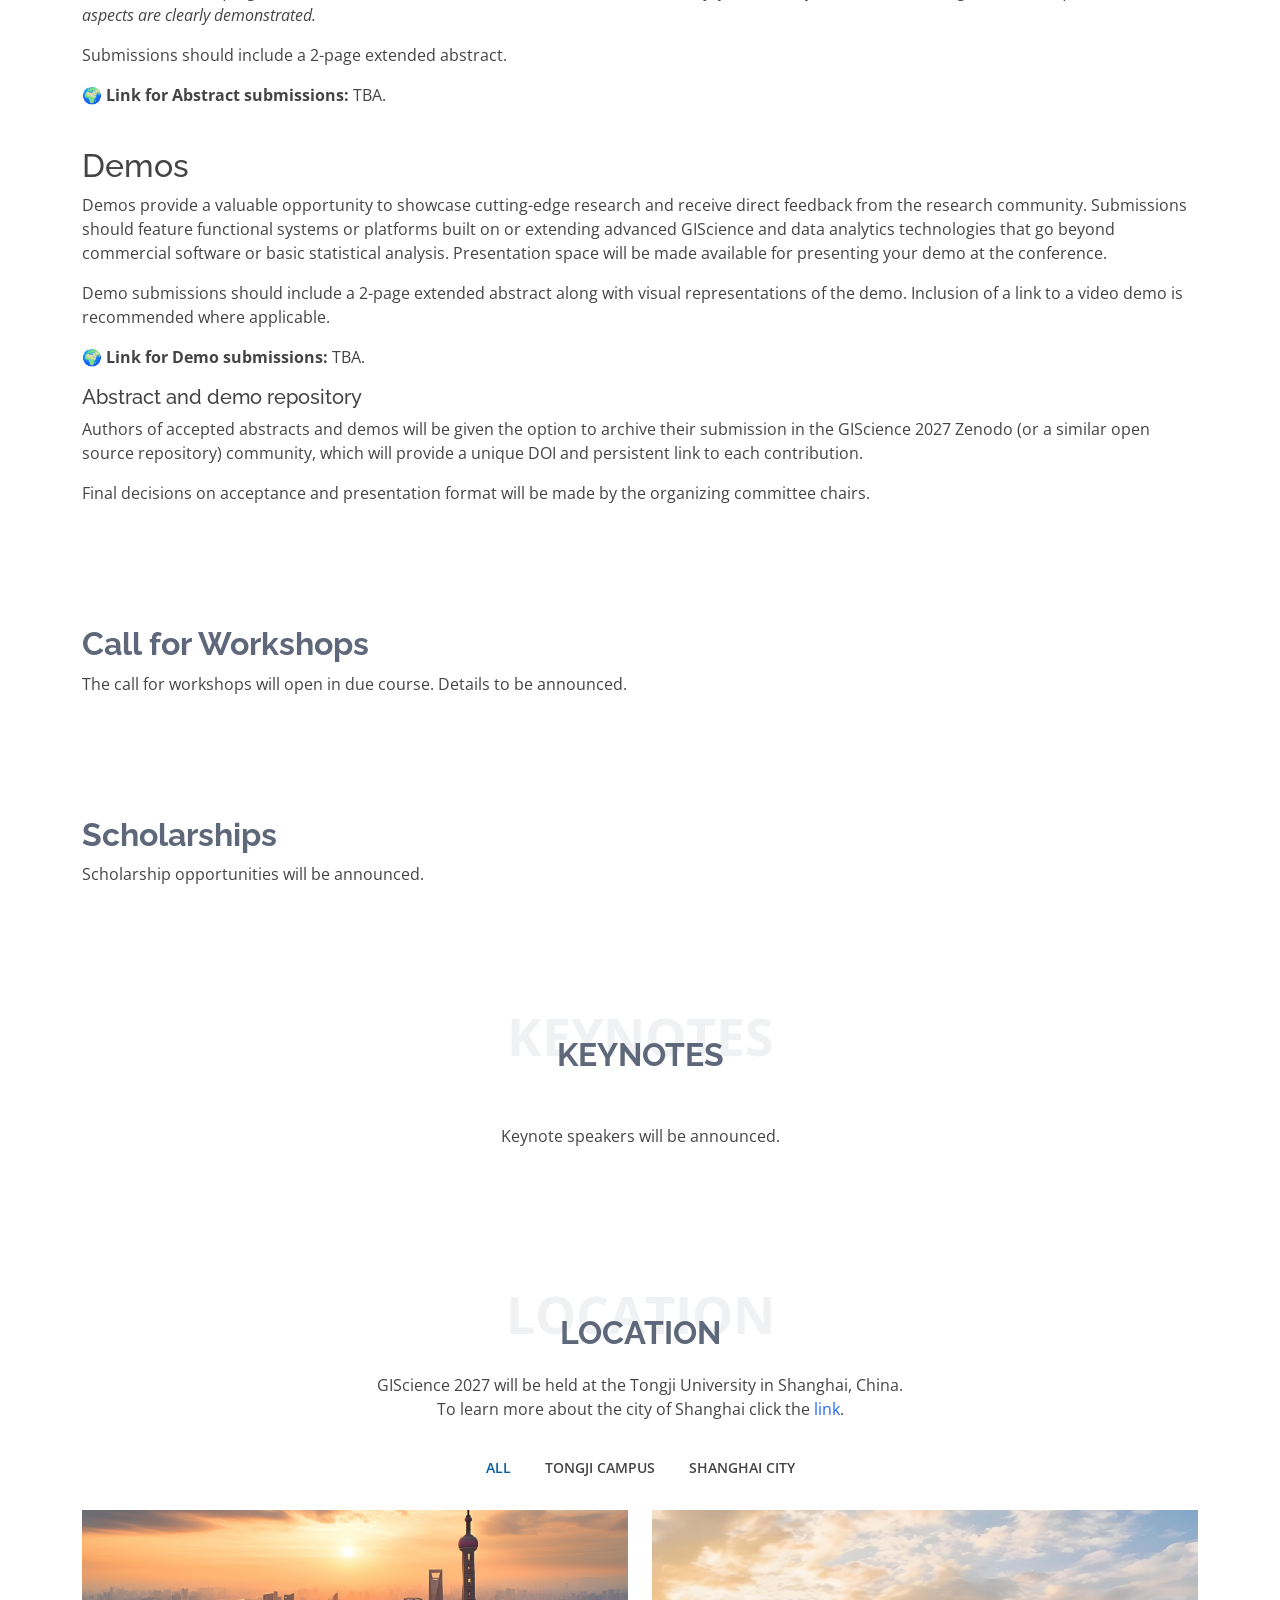
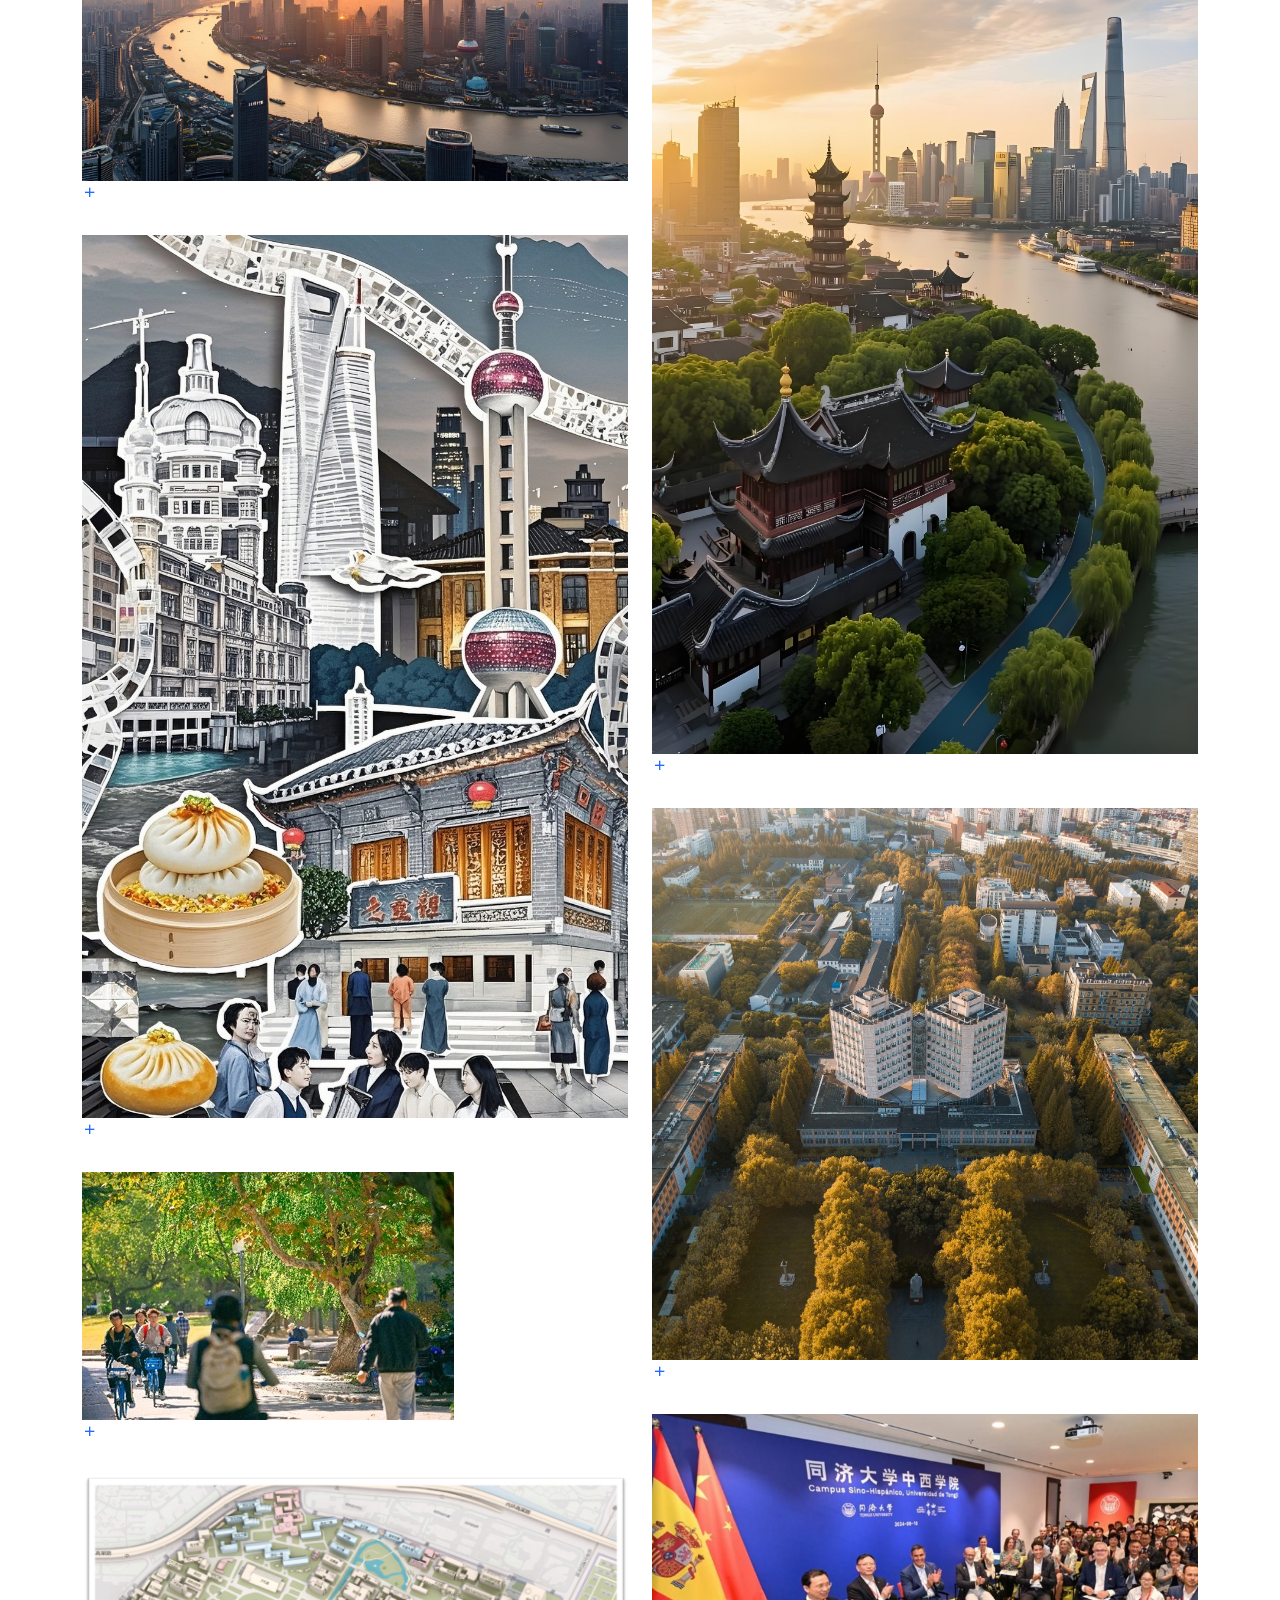
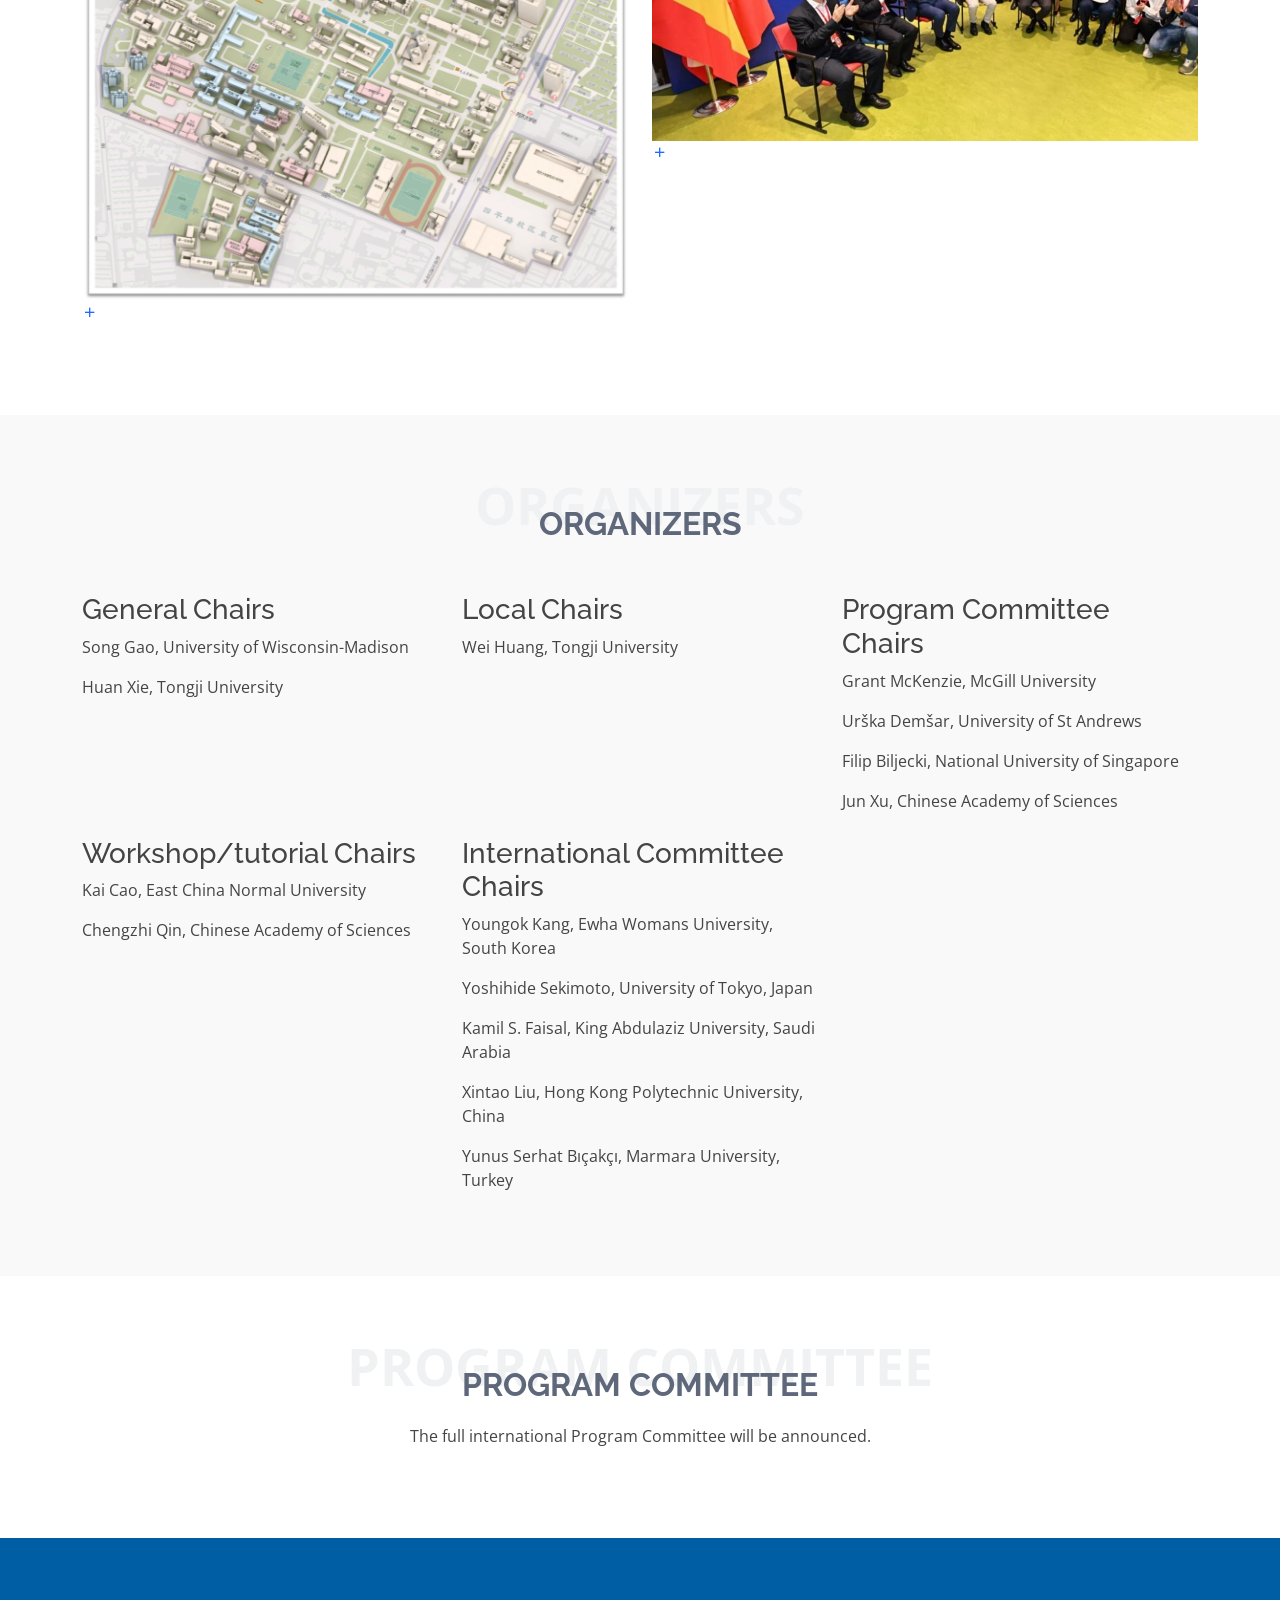
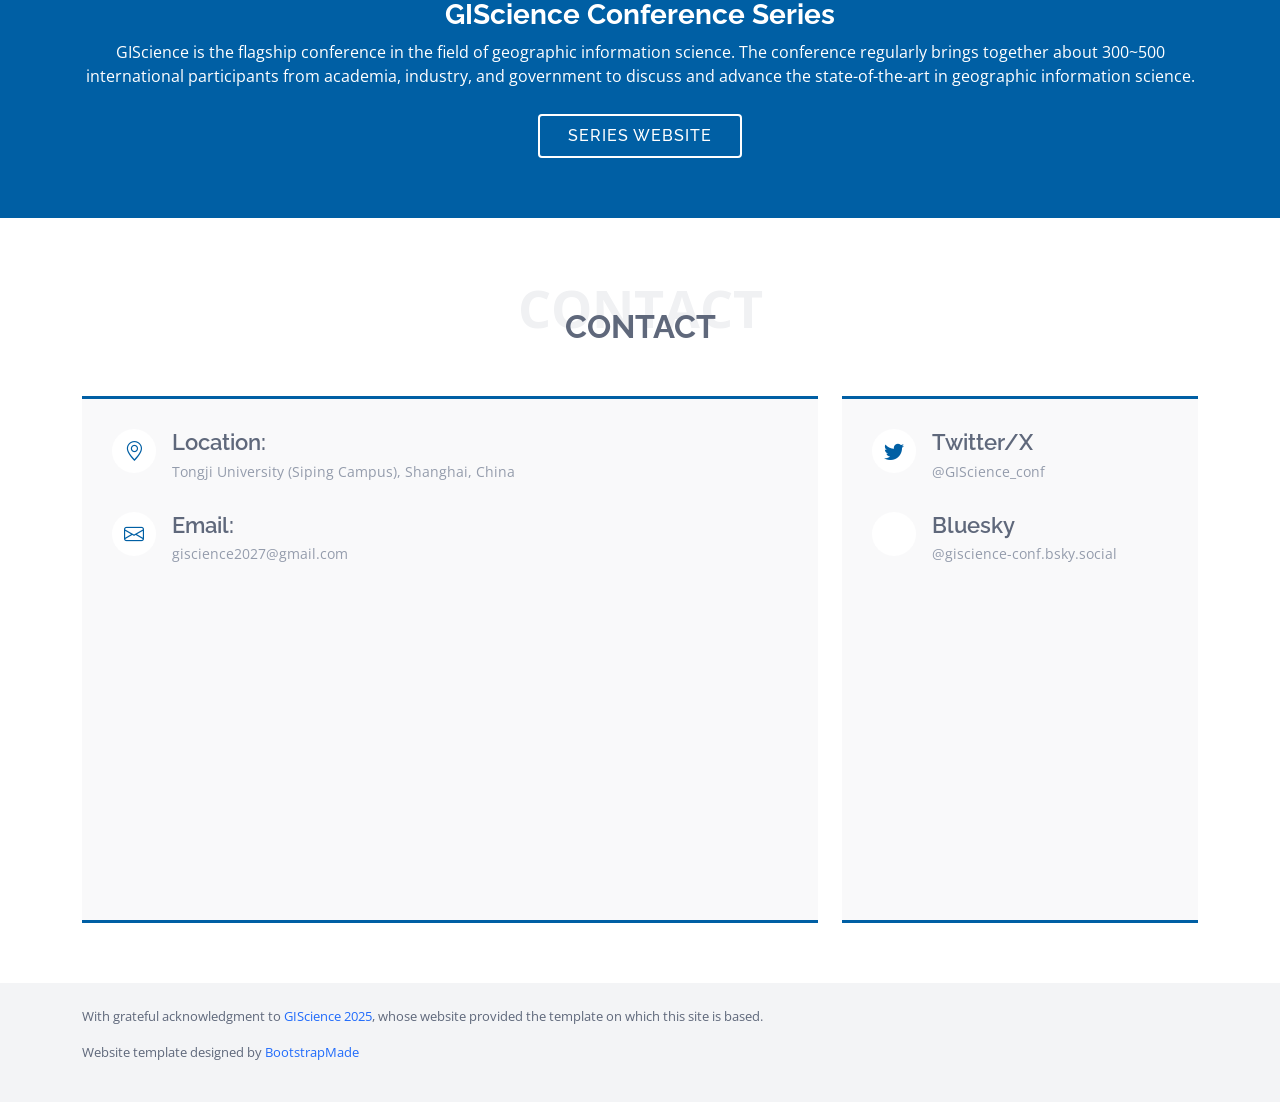
==== commit 521127c8: "Add sponsor image to index.html Added a new image for the sponsors section." ====
--- a/index.html
+++ b/index.html
@@ -133,6 +133,10 @@
         <span>Sponsors<br></span>
         <h2>Sponsors</h2>
       </div><!-- End Section Title -->
+
+        <div class="col-xl-5 col-lg-6 order-1 order-lg-2 hero-img" data-aos="zoom-in" >
+          <img src="assets/img/GIScience2027_Sponsors.jpg" class="img-fluid animated" alt="Sponsors">
+        </div>
 		
       <div class="container">
         <div class="row gy-4">
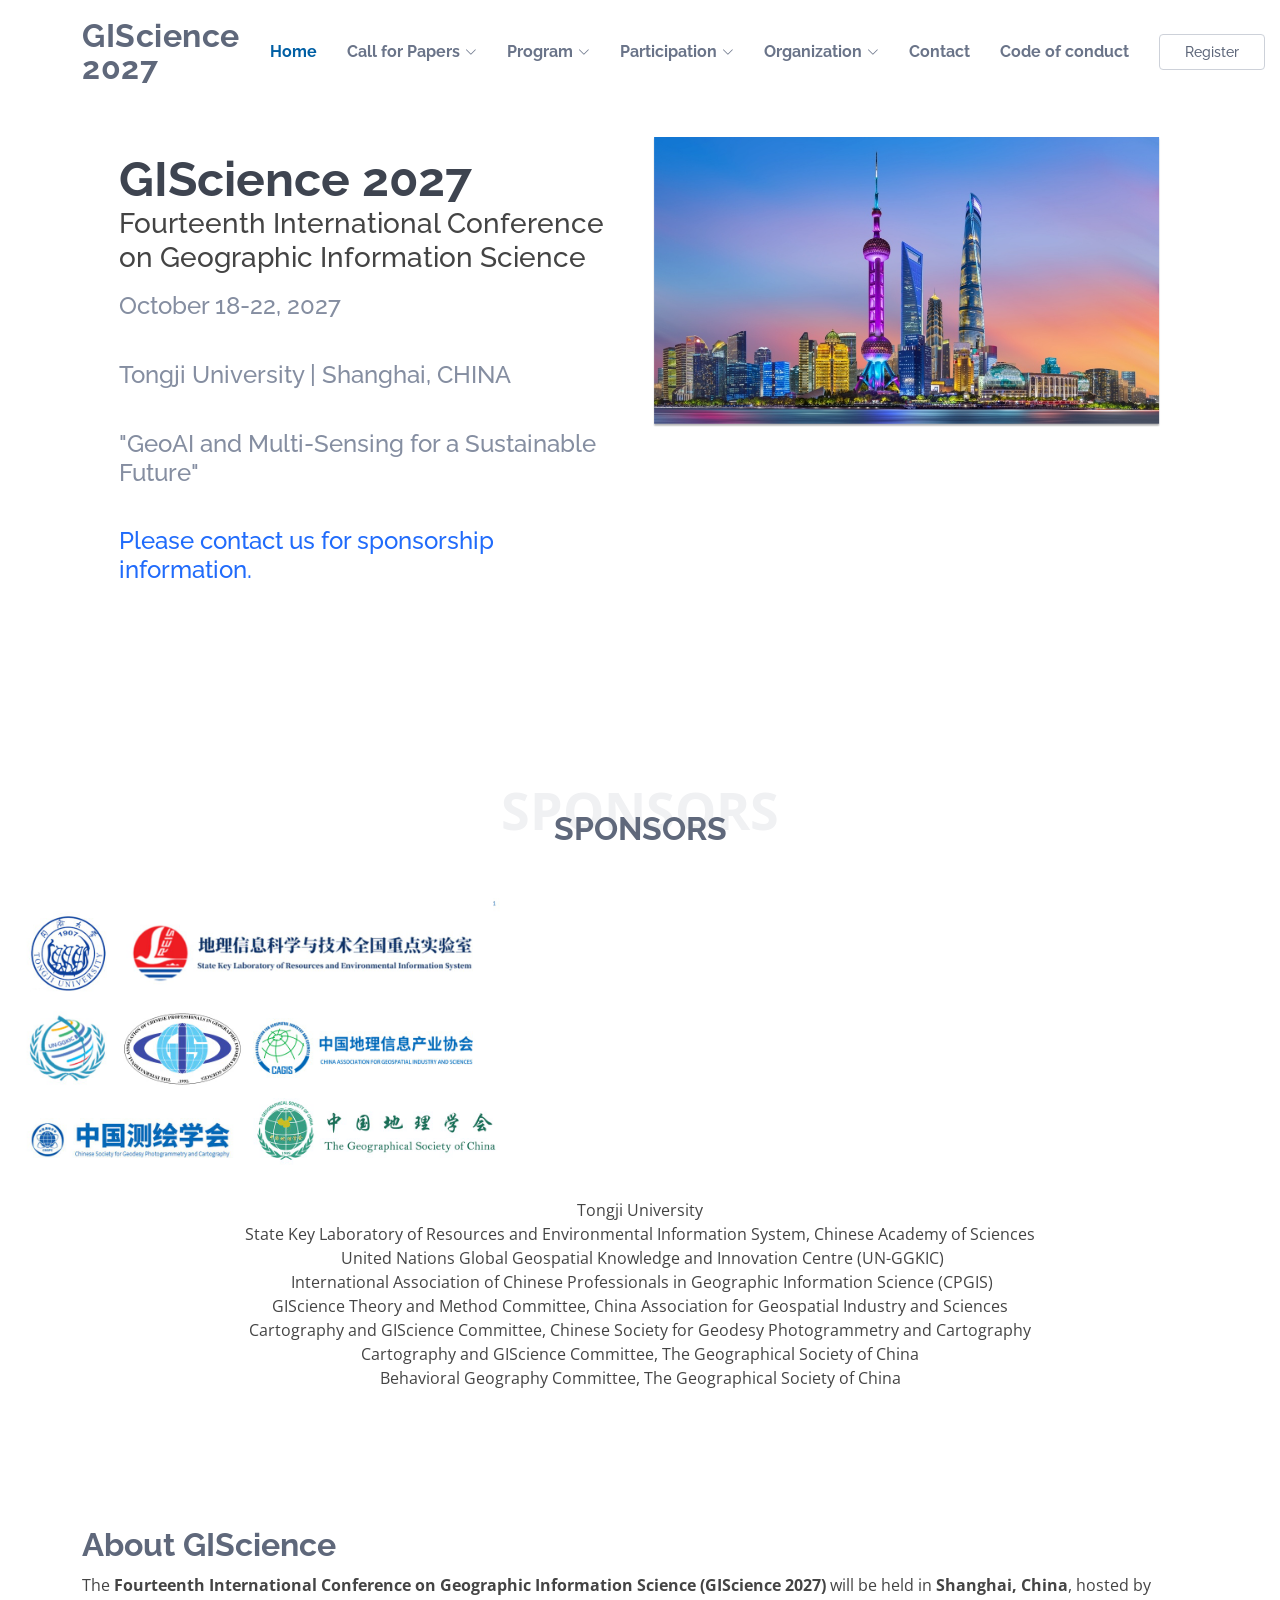
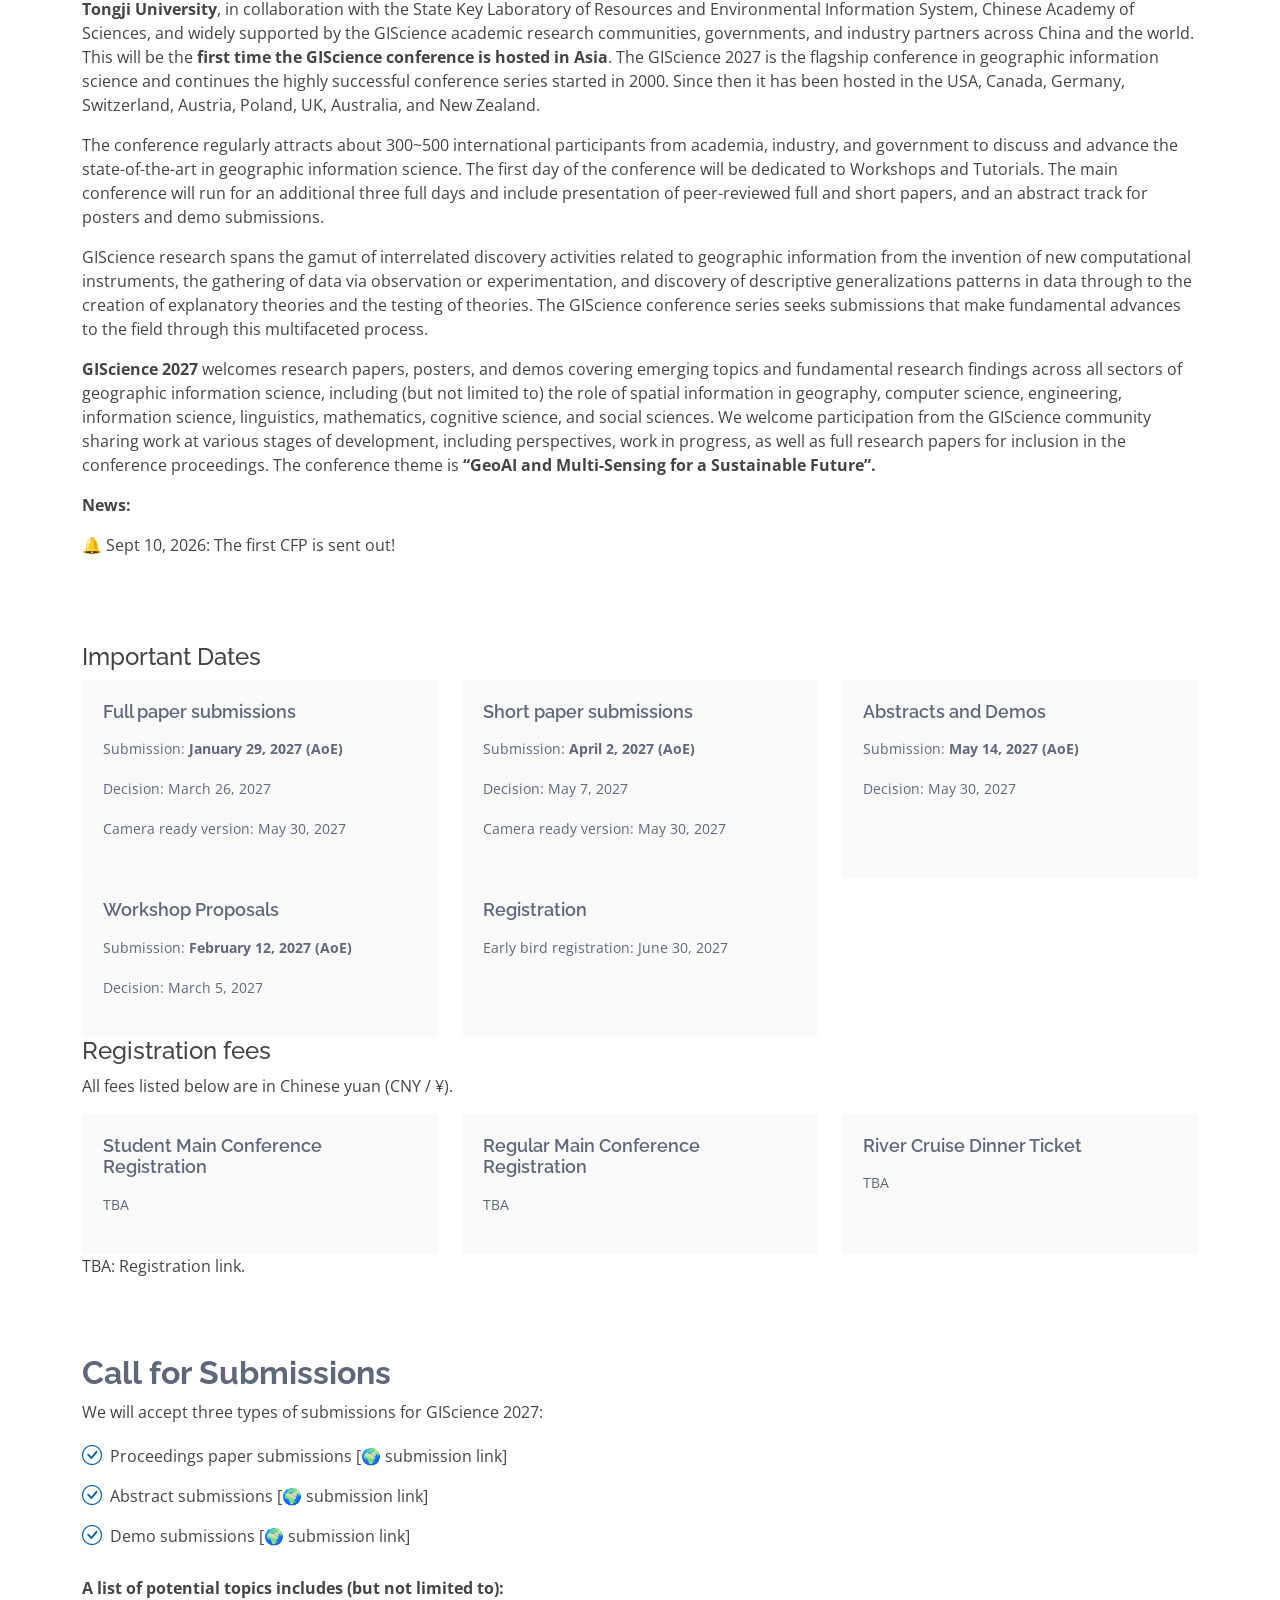
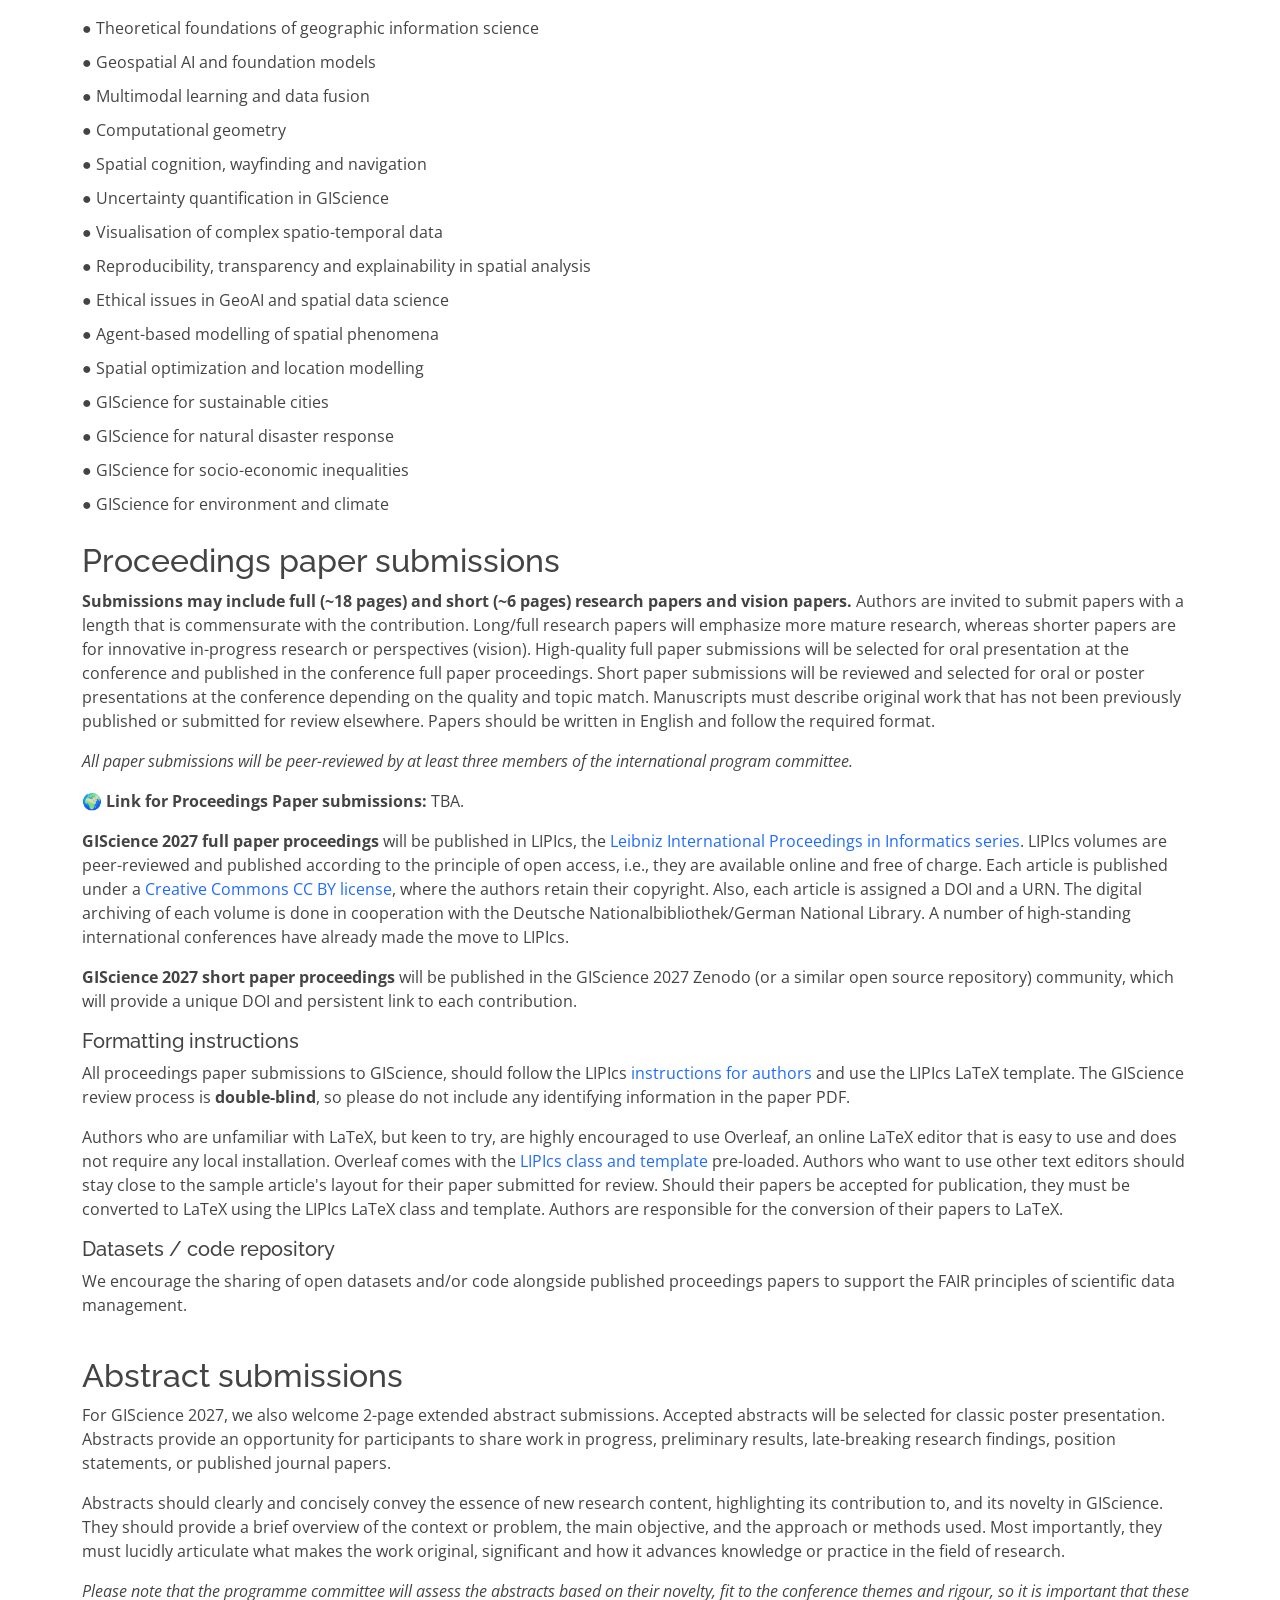
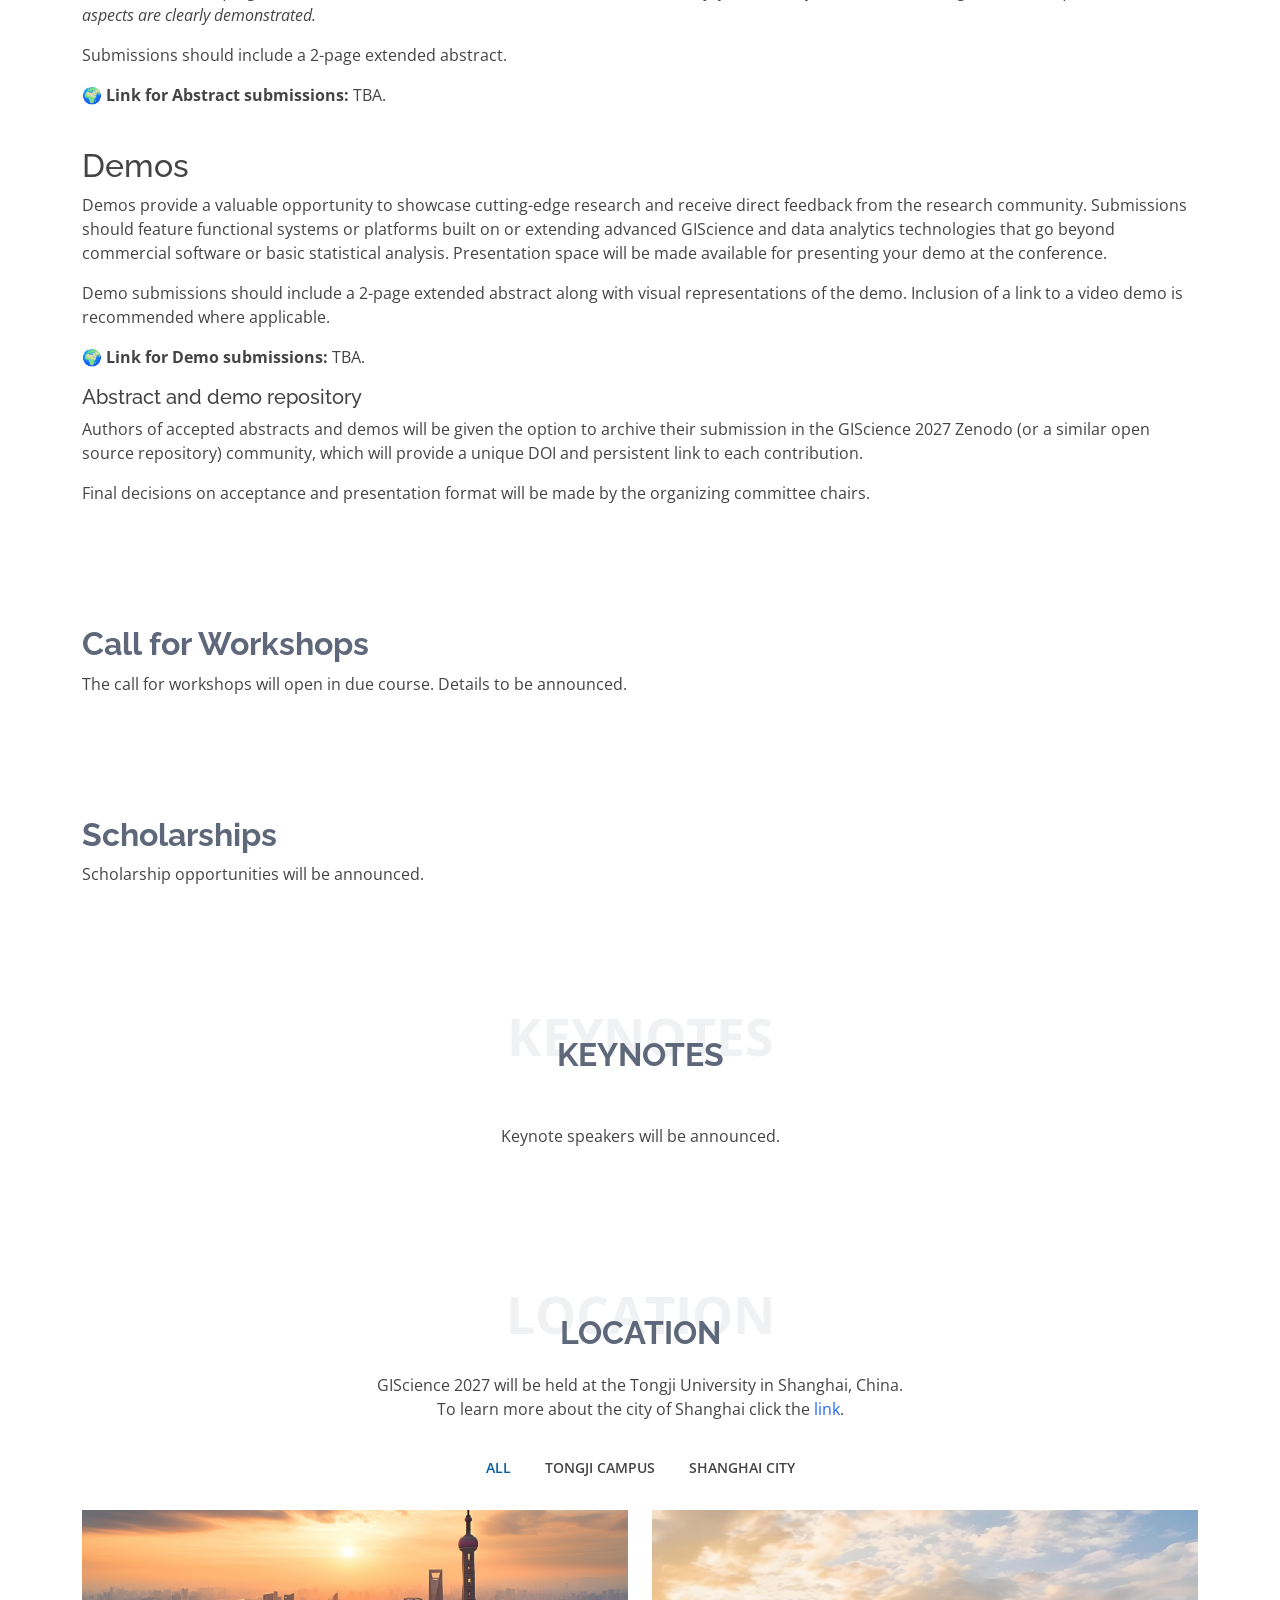
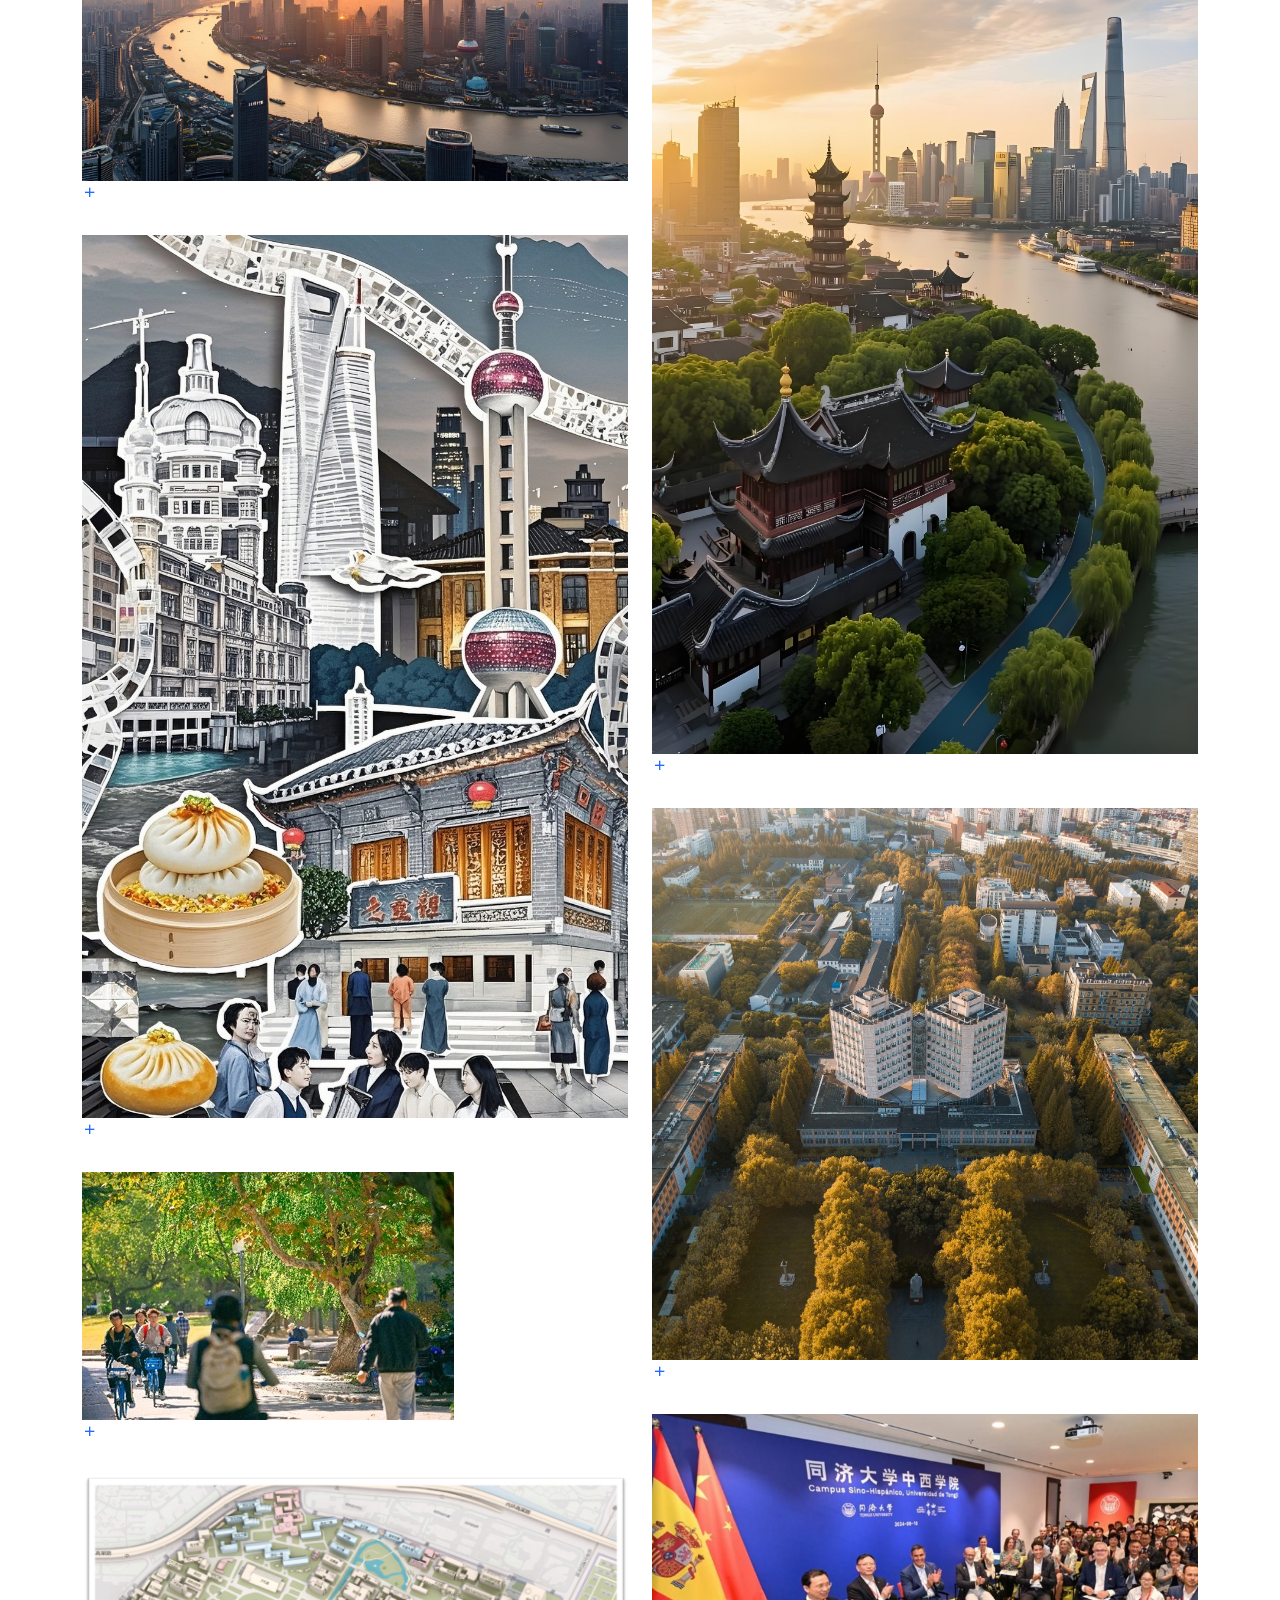
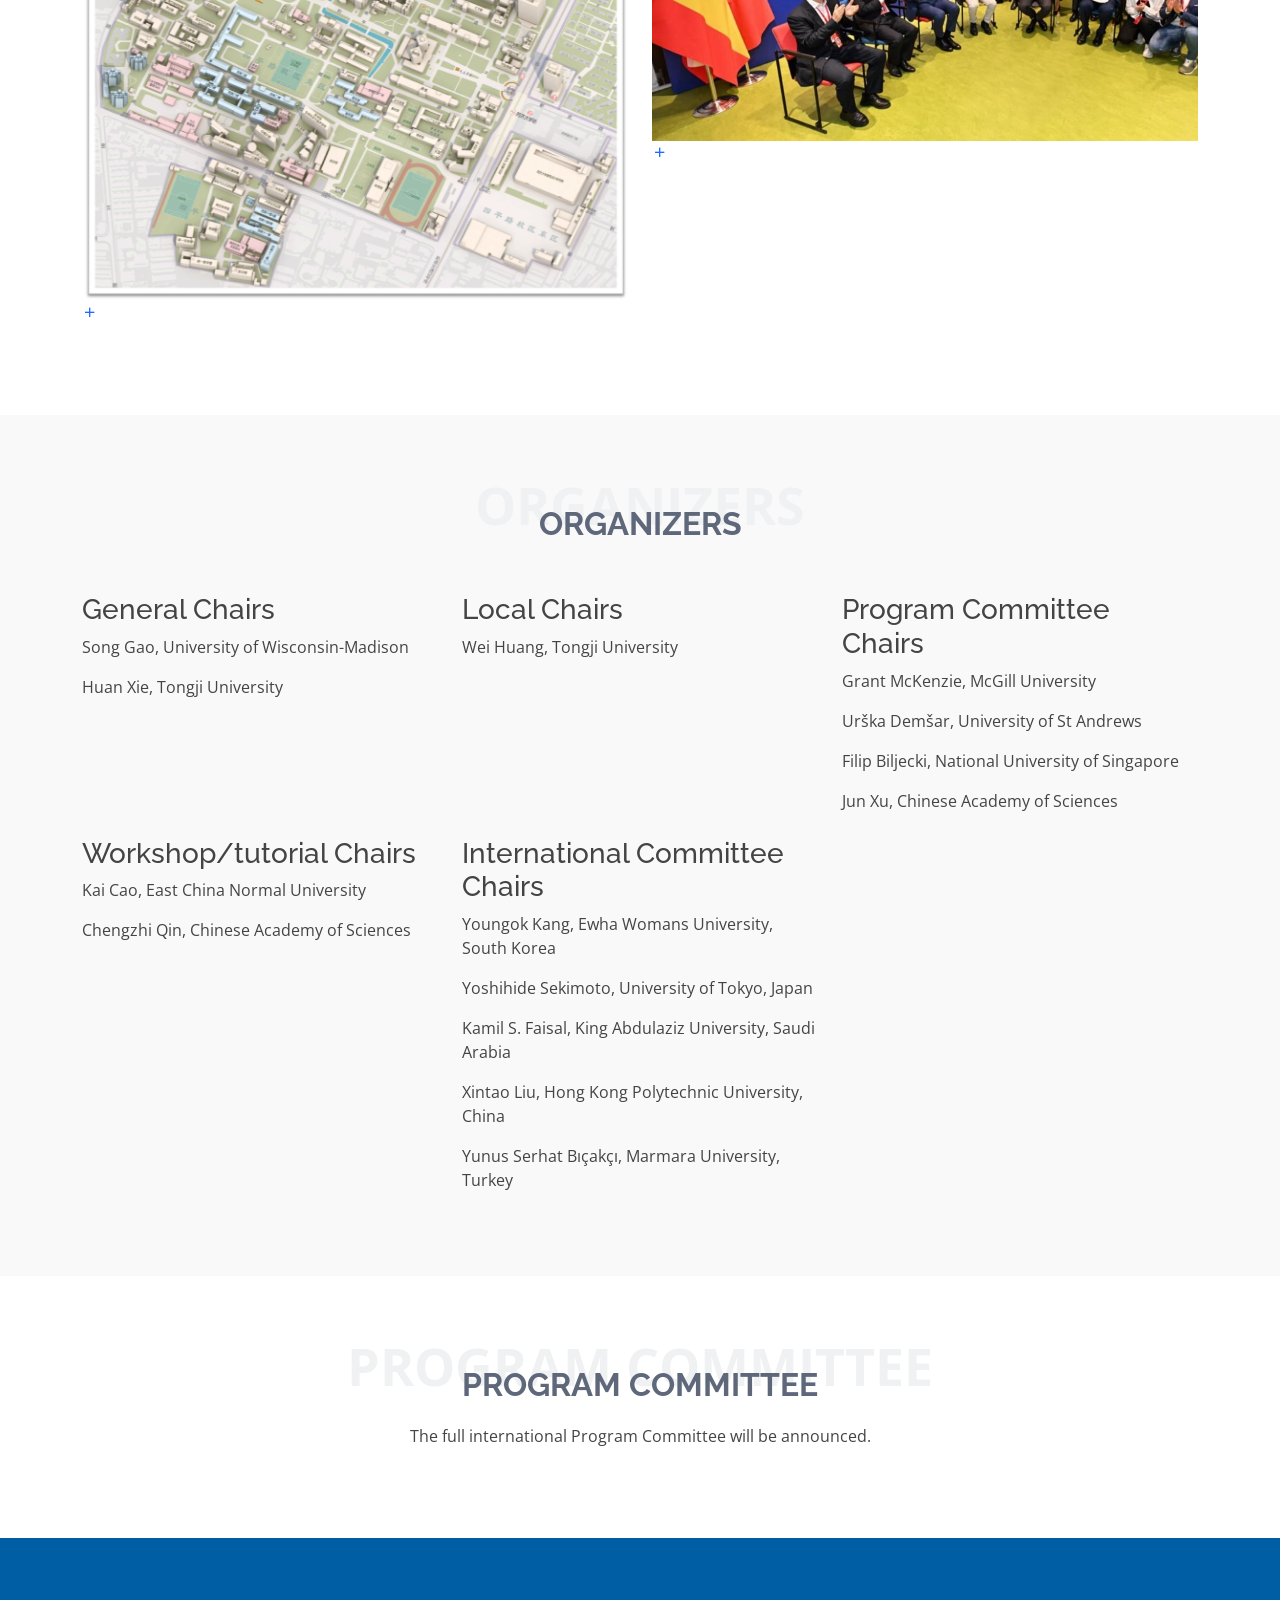
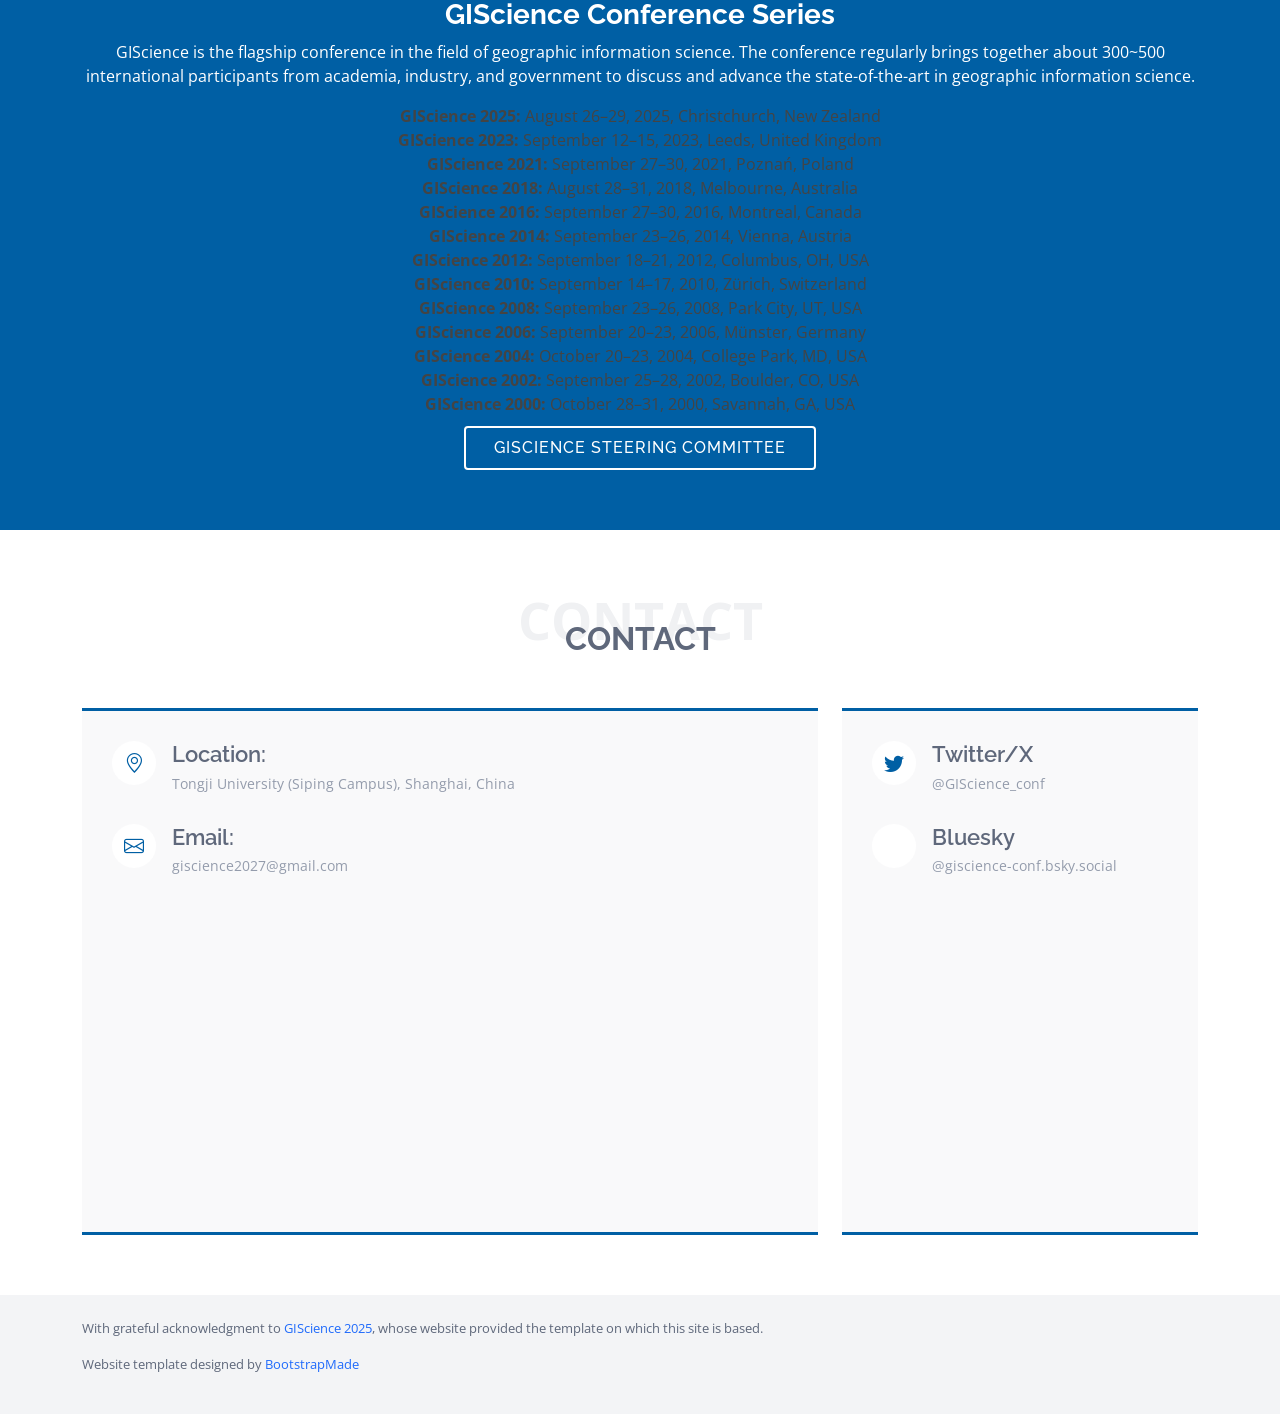
==== commit d53844ce: "Add GIScience conference details to index.html Added a list of past and upcoming GIScience conferenc" ====
--- a/index.html
+++ b/index.html
@@ -664,7 +664,22 @@
         <div class="text-center">
           <h3>GIScience Conference Series</h3>
           <p> GIScience is the flagship conference in the field of geographic information science. The conference regularly brings together about 300~500 international participants from academia, industry, and government to discuss and advance the state-of-the-art in geographic information science.</p>
-          <a class="cta-btn" href="https://giscience.org/" target="_blank">Series website</a>
+          <div class="gis-container">
+			  <div class="gis-item"><strong>GIScience 2025:</strong> August 26–29, 2025, Christchurch, New Zealand</div>
+			  <div class="gis-item"><strong>GIScience 2023:</strong> September 12–15, 2023, Leeds, United Kingdom</div>
+			  <div class="gis-item"><strong>GIScience 2021:</strong> September 27–30, 2021, Poznań, Poland</div>
+			  <div class="gis-item"><strong>GIScience 2018:</strong> August 28–31, 2018, Melbourne, Australia</div>
+			  <div class="gis-item"><strong>GIScience 2016:</strong> September 27–30, 2016, Montreal, Canada</div>
+			  <div class="gis-item"><strong>GIScience 2014:</strong> September 23–26, 2014, Vienna, Austria</div>
+			  <div class="gis-item"><strong>GIScience 2012:</strong> September 18–21, 2012, Columbus, OH, USA</div>
+			  <div class="gis-item"><strong>GIScience 2010:</strong> September 14–17, 2010, Zürich, Switzerland</div>
+			  <div class="gis-item"><strong>GIScience 2008:</strong> September 23–26, 2008, Park City, UT, USA</div>
+			  <div class="gis-item"><strong>GIScience 2006:</strong> September 20–23, 2006, Münster, Germany</div>
+			  <div class="gis-item"><strong>GIScience 2004:</strong> October 20–23, 2004, College Park, MD, USA</div>
+			  <div class="gis-item"><strong>GIScience 2002:</strong> September 25–28, 2002, Boulder, CO, USA</div>
+			  <div class="gis-item"><strong>GIScience 2000:</strong> October 28–31, 2000, Savannah, GA, USA</div>
+		 </div>
+		 <a class="cta-btn" href="https://gisciencesteering.github.io/GIScienceInfo/" target="_blank">GIScience Steering Committee</a>
         </div>
 
       </div>
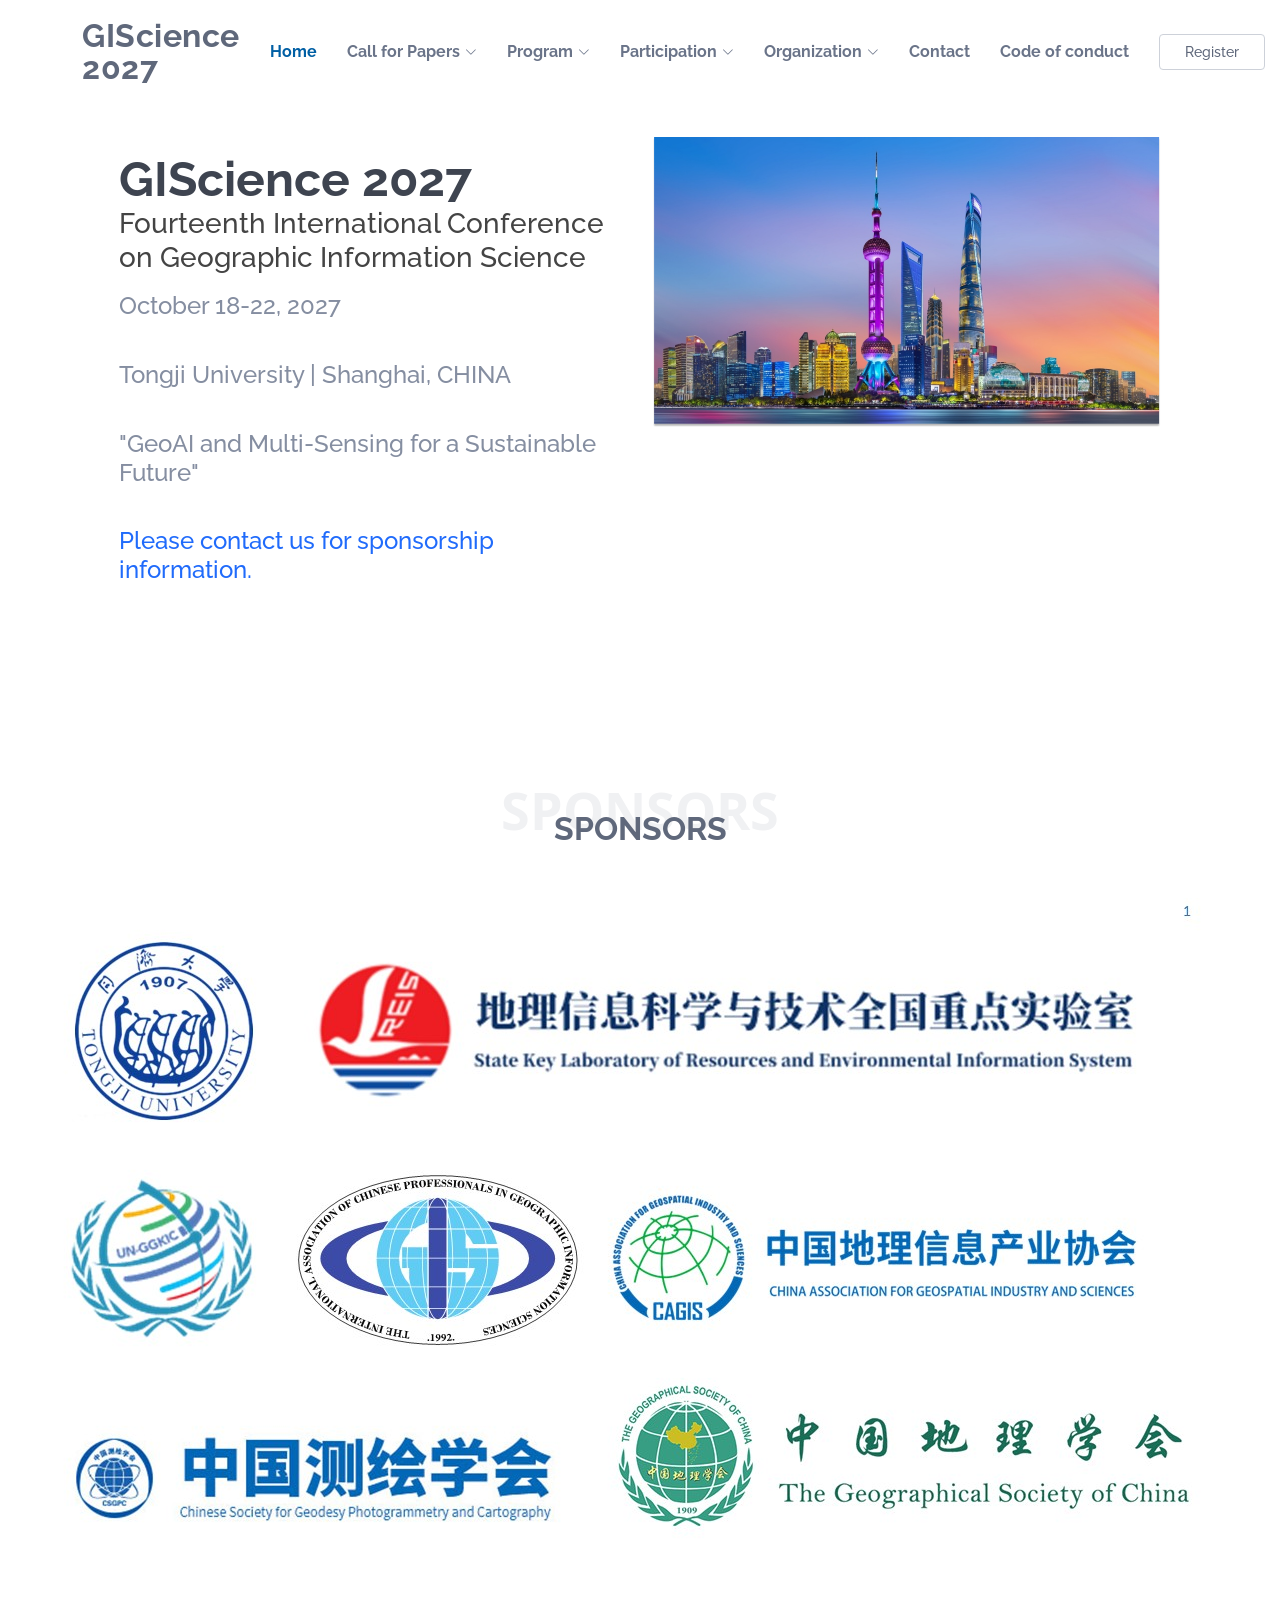
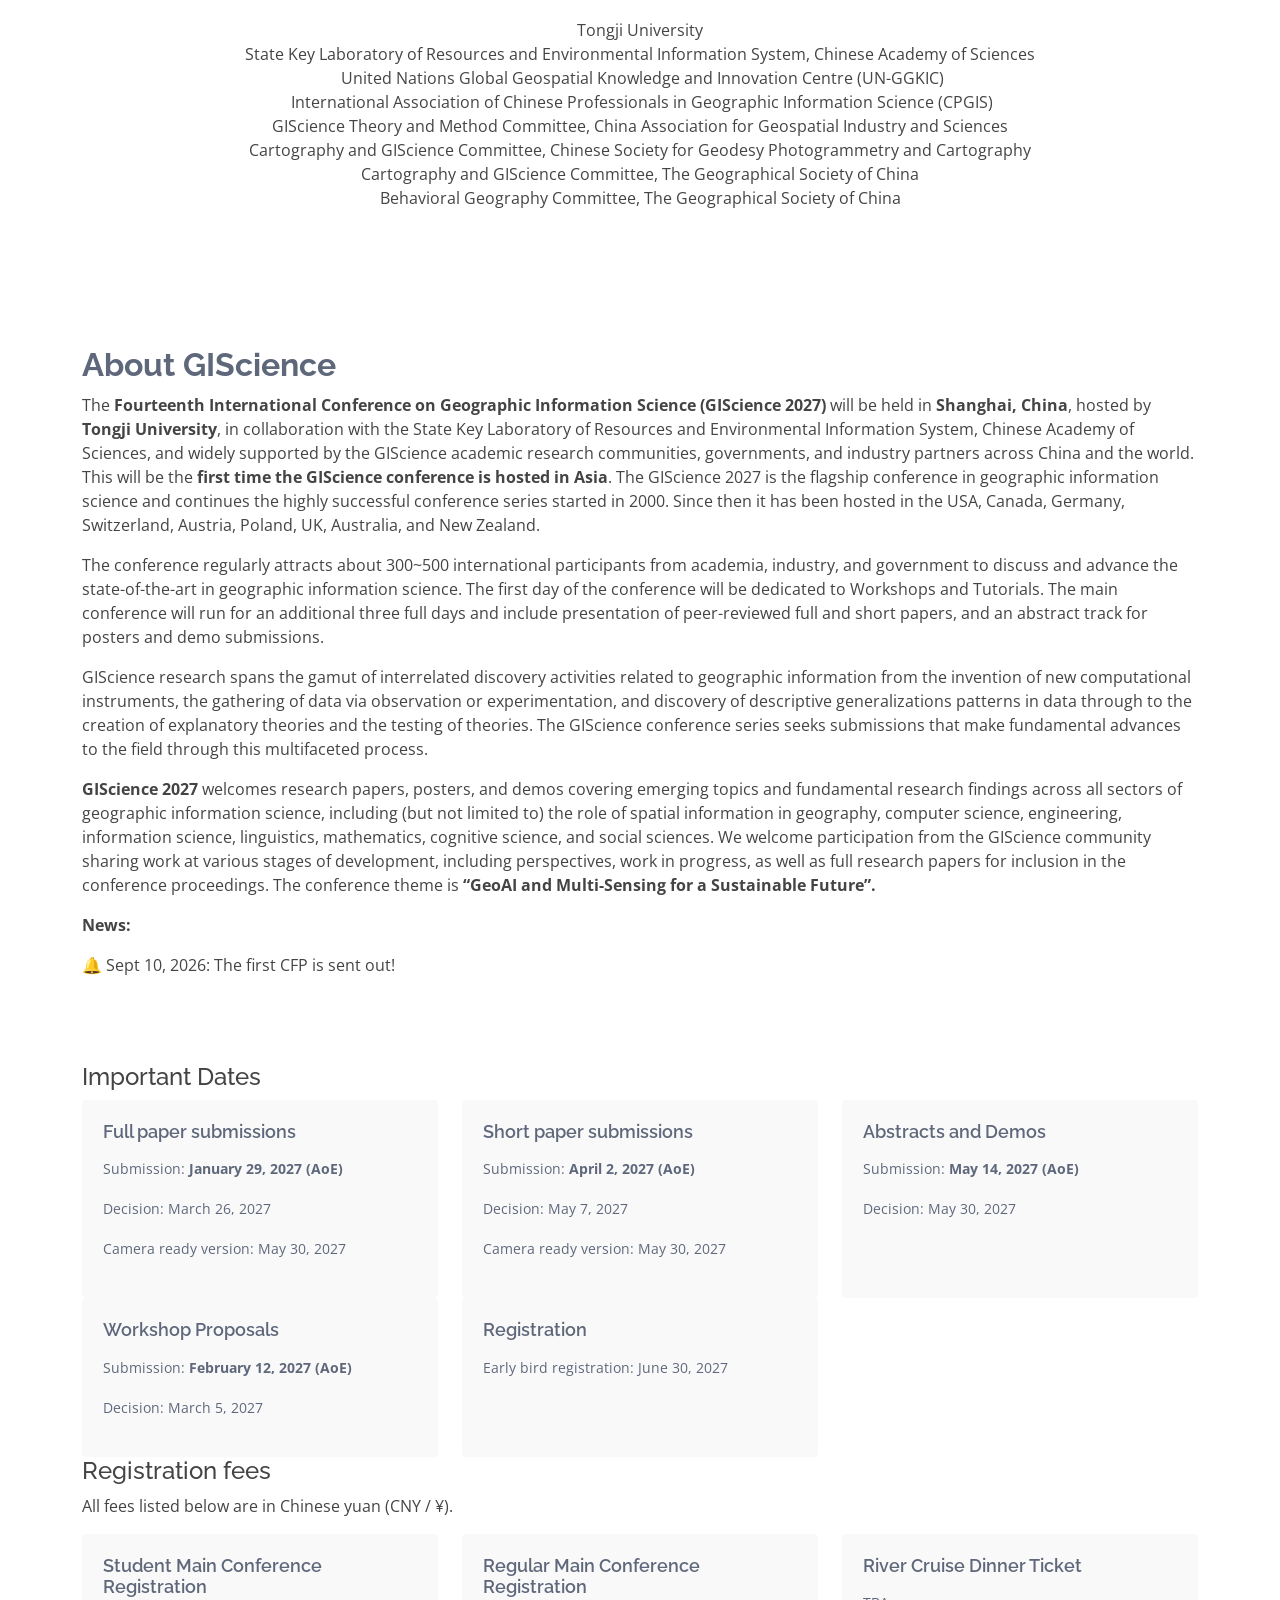
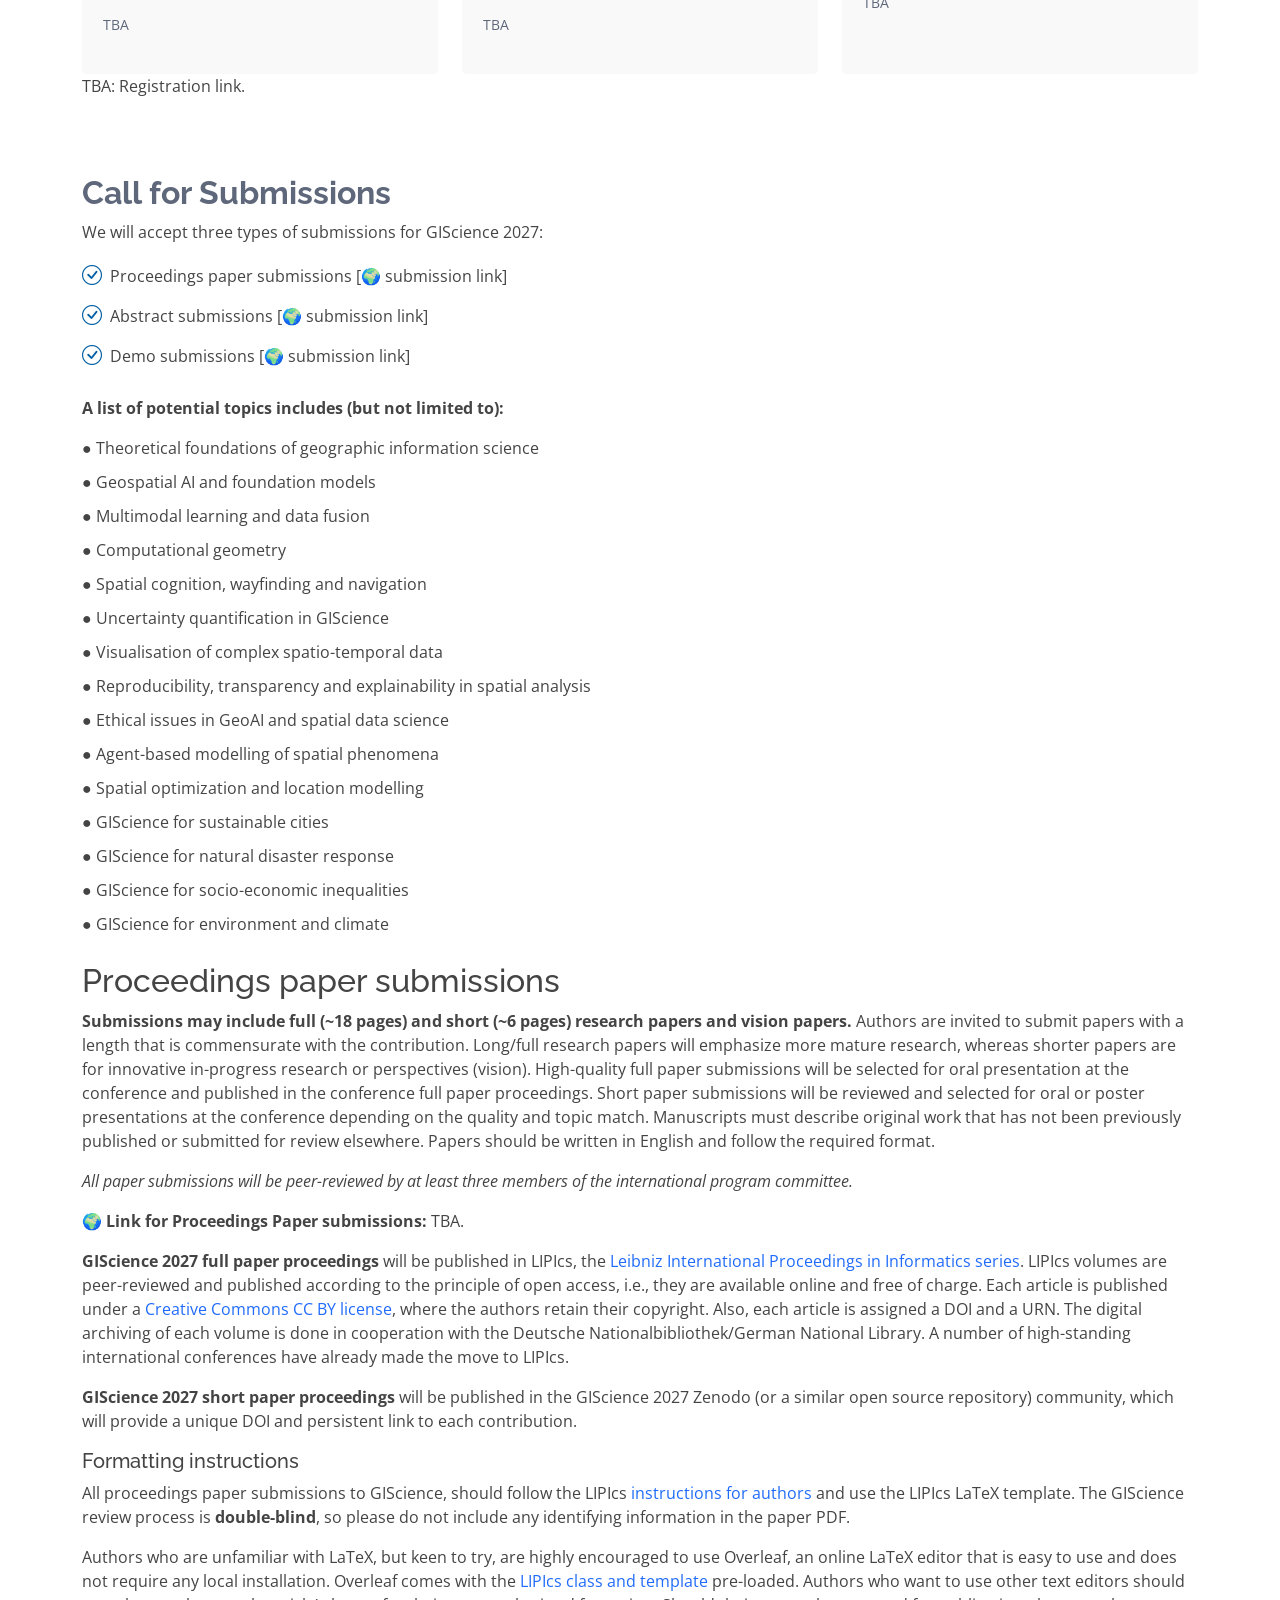
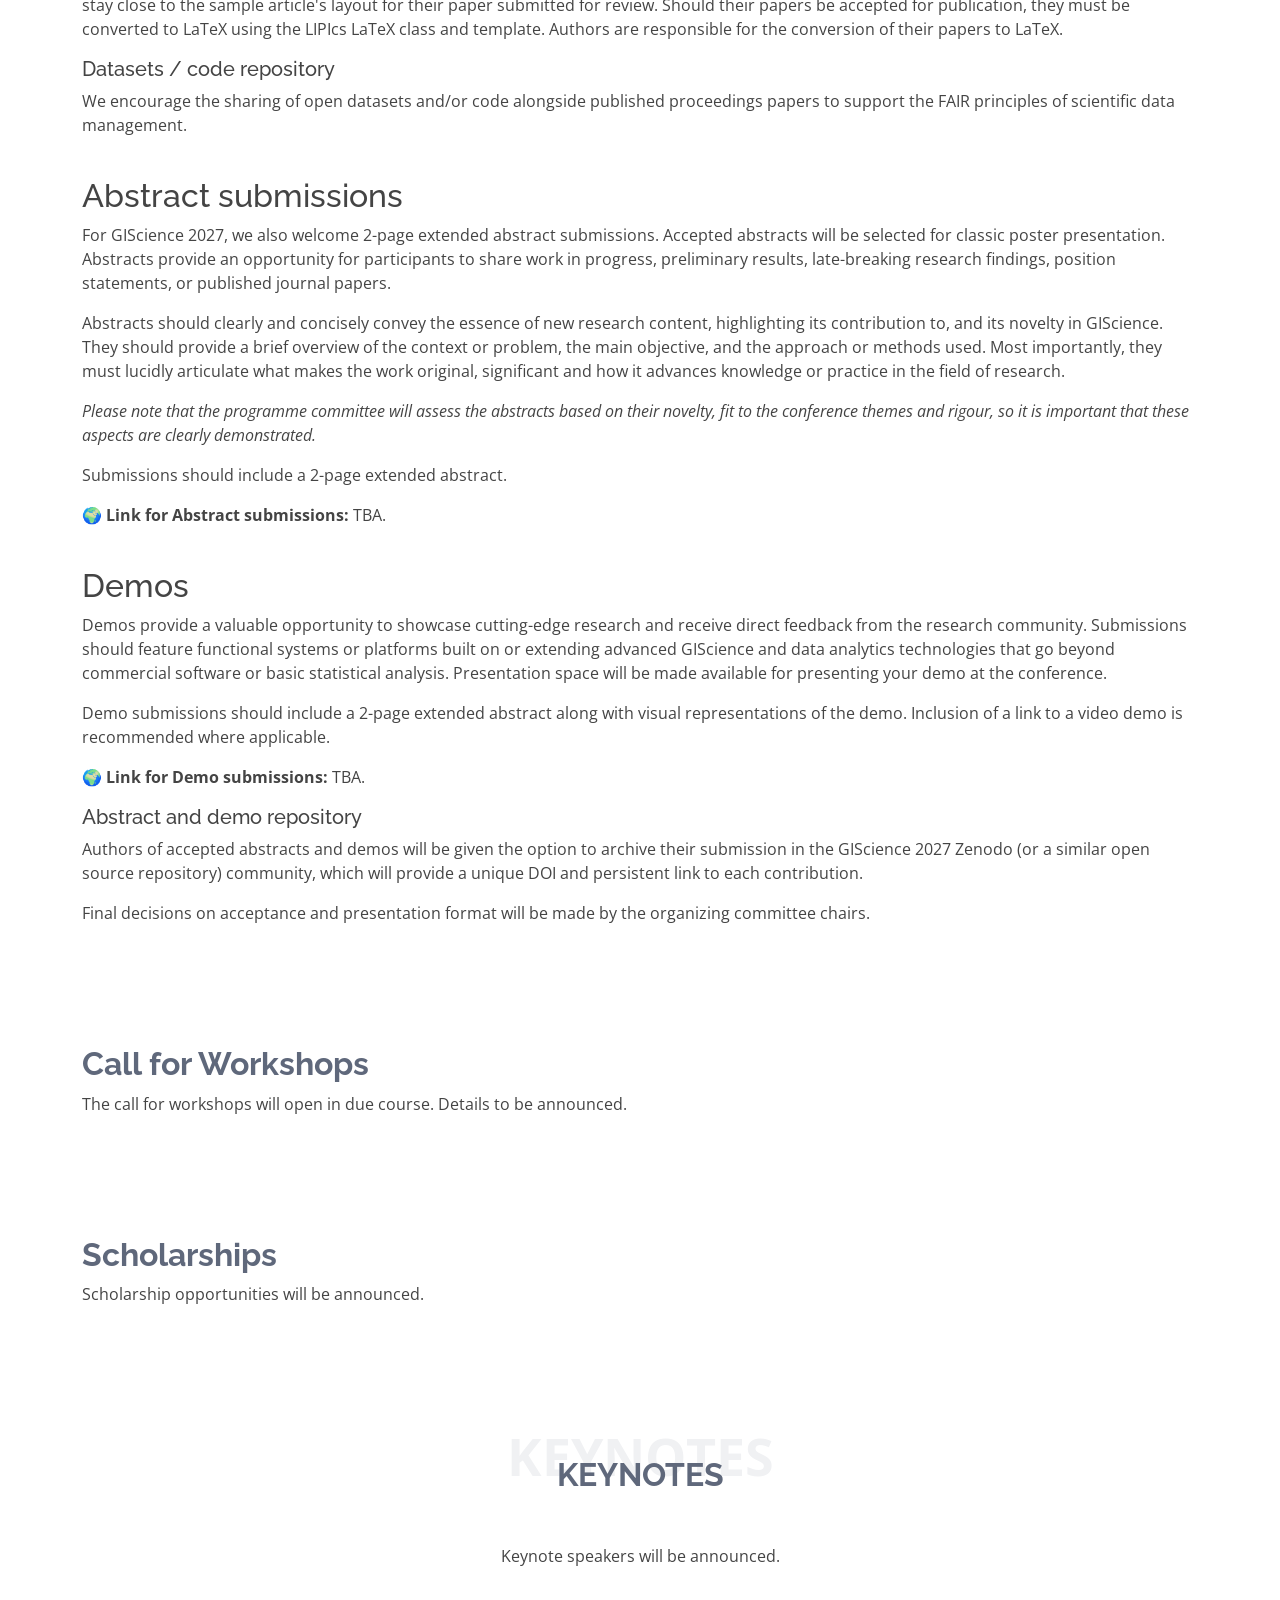
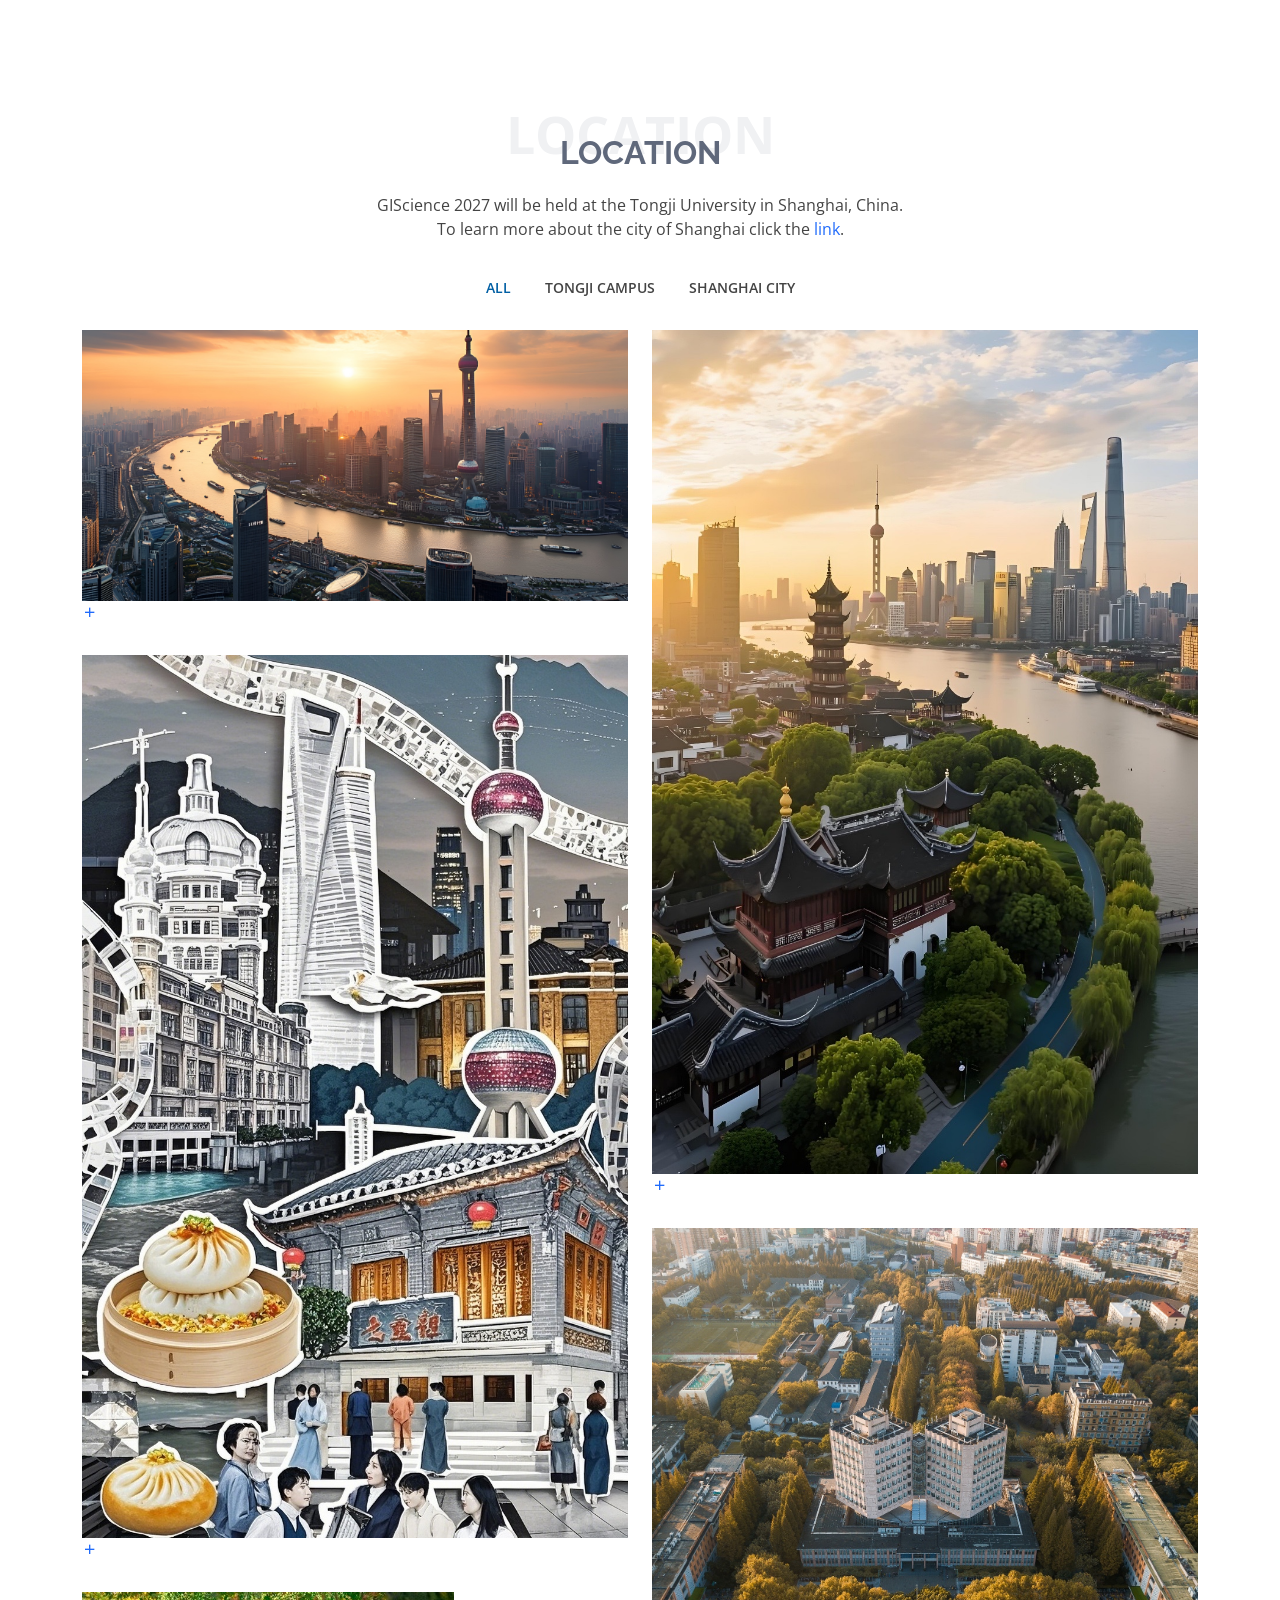
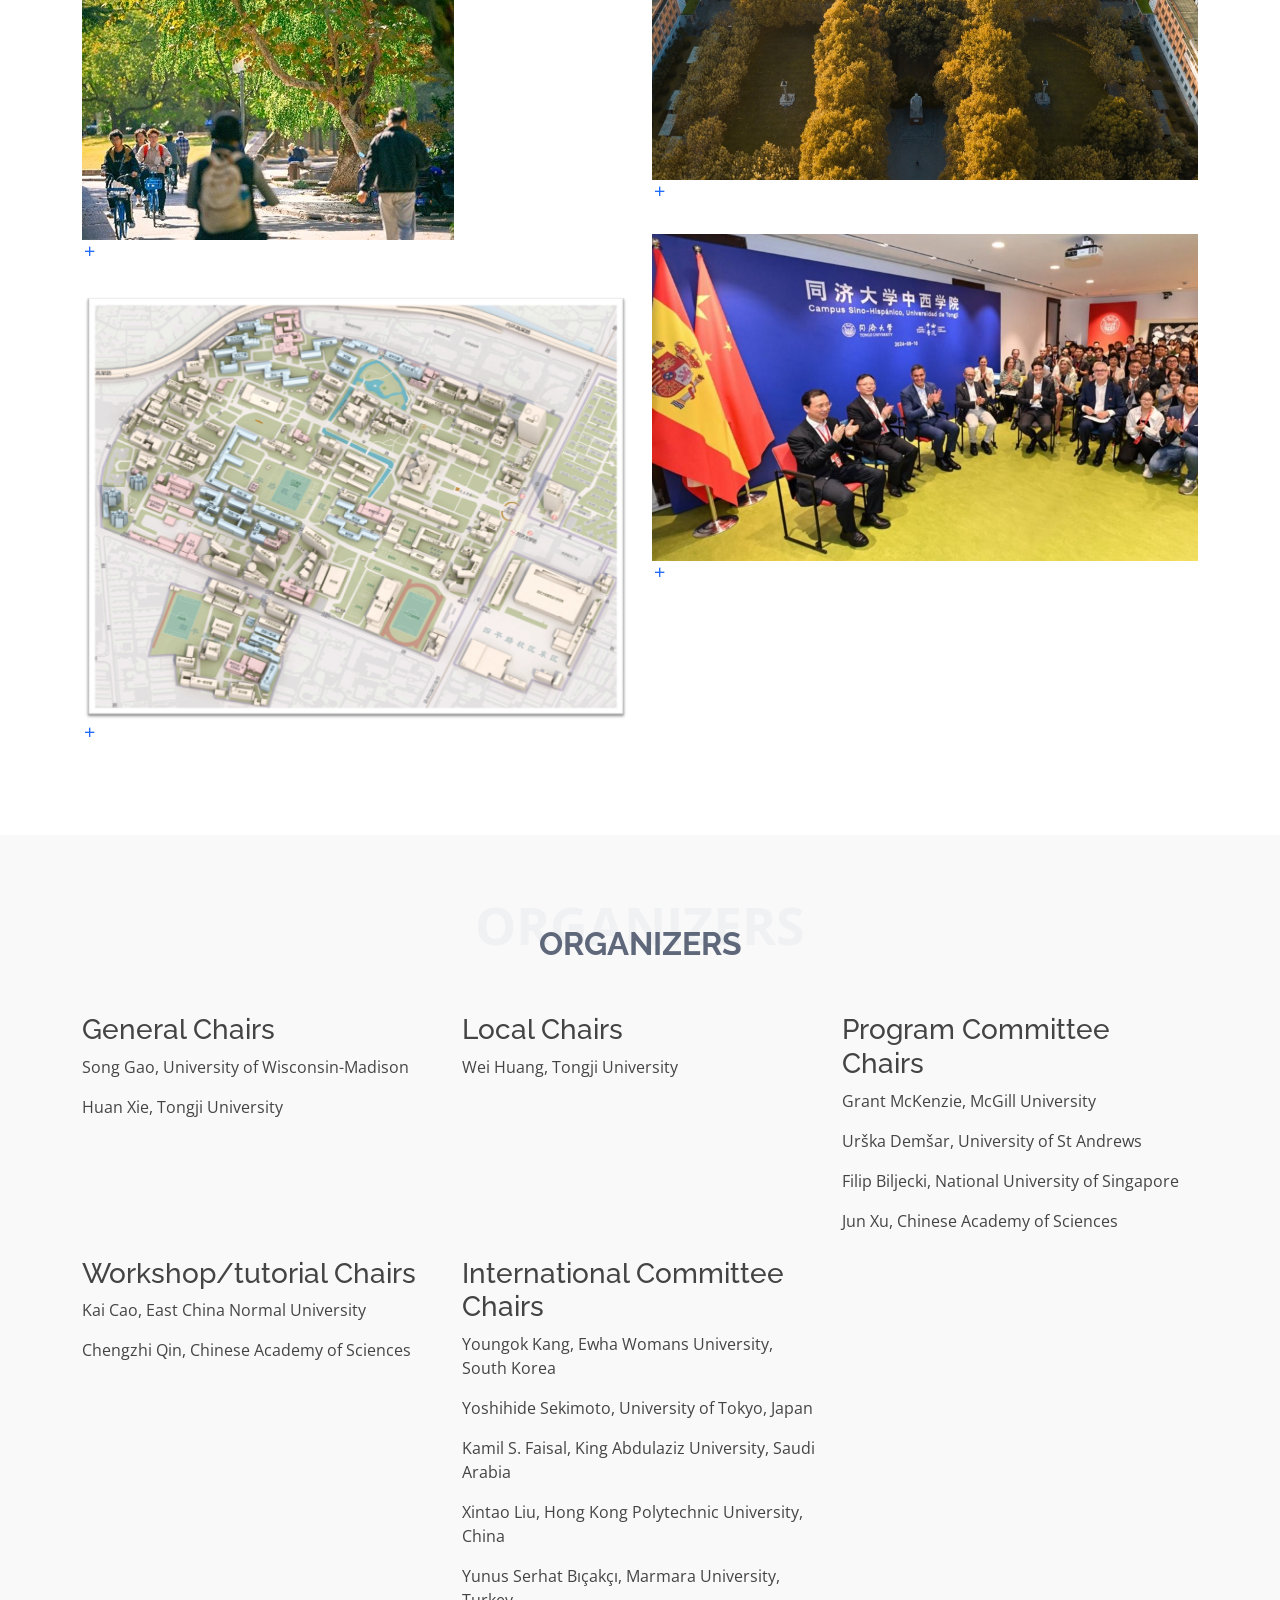
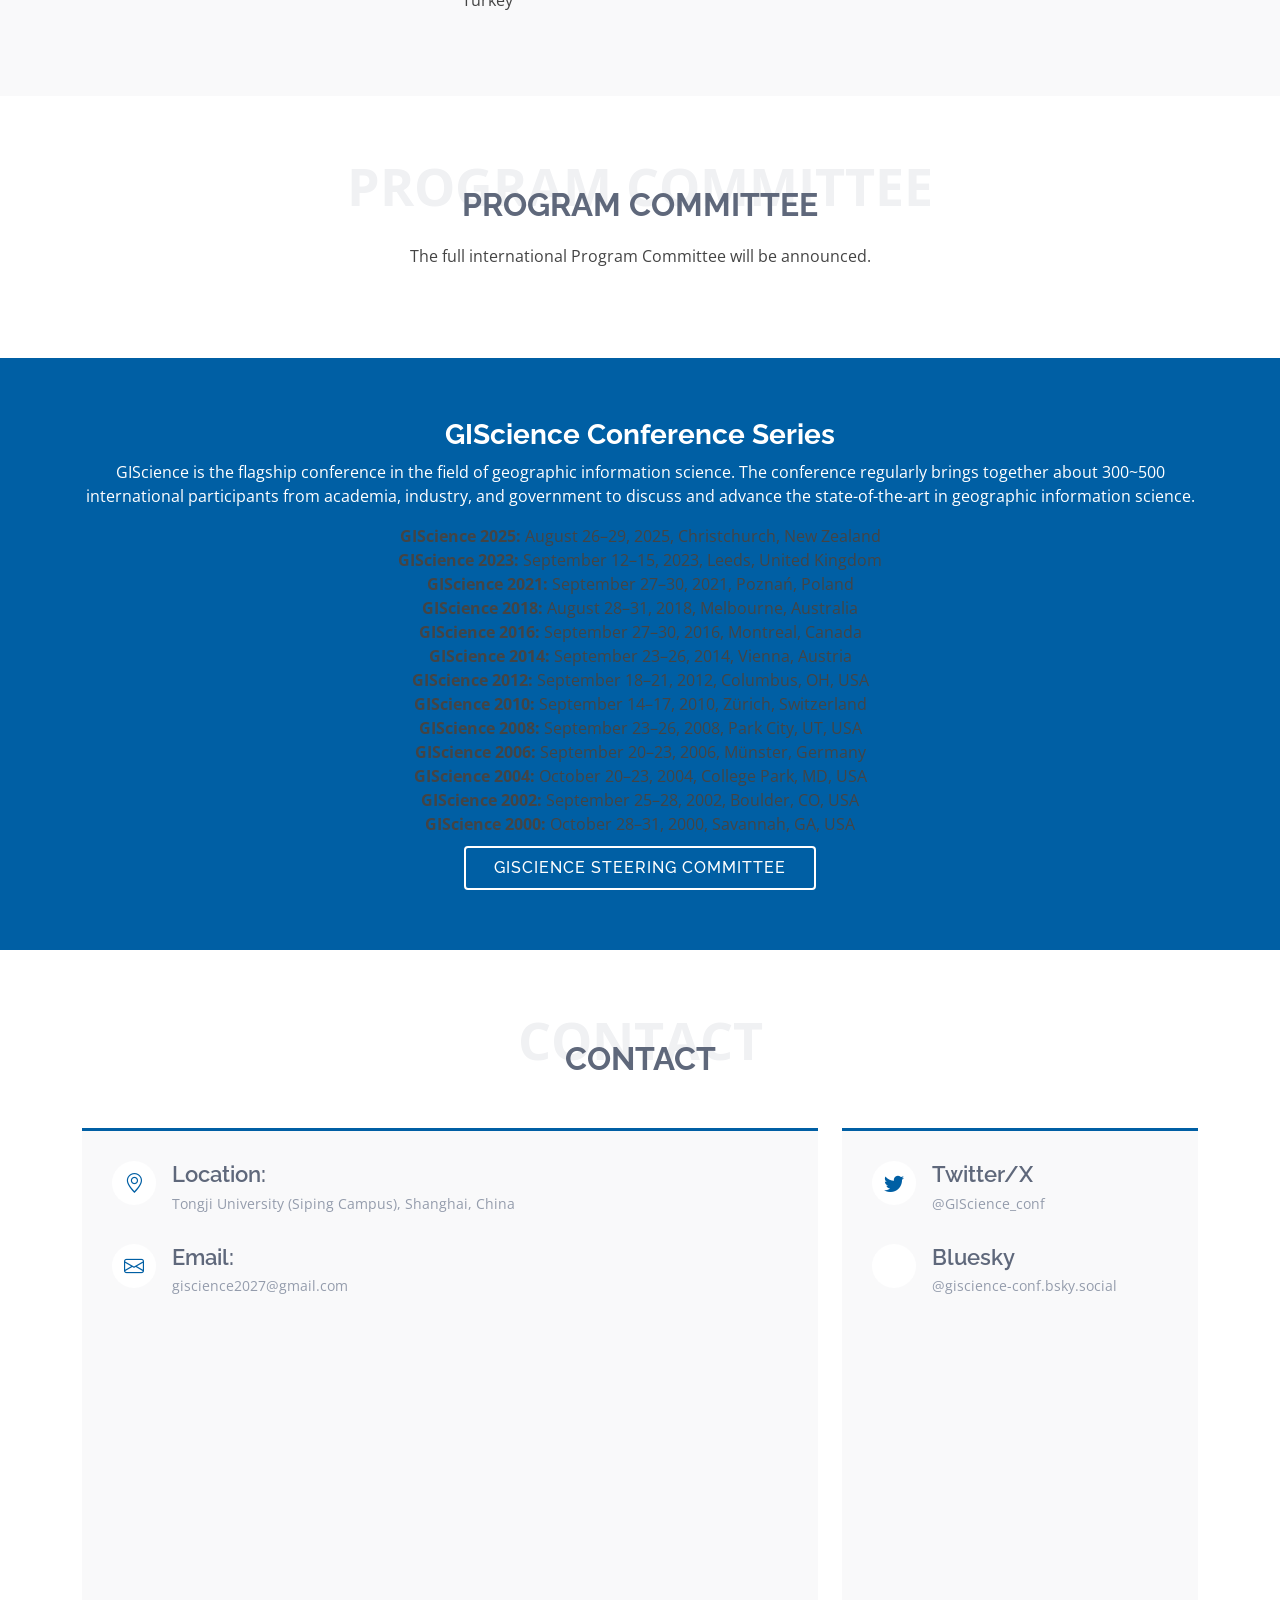
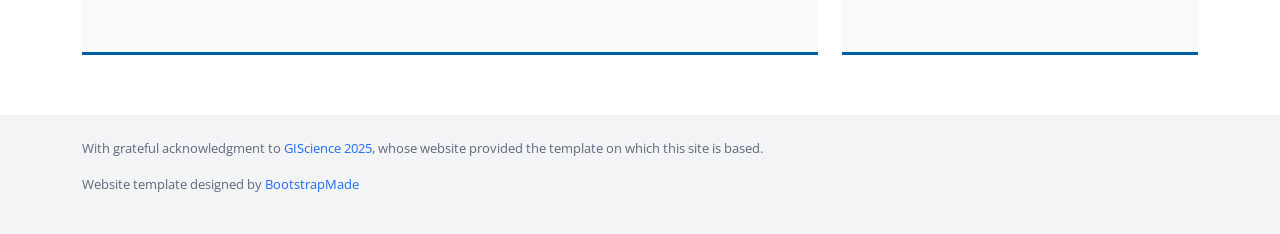
==== commit 0ed19e6f: "Refactor sponsor image section in index.html" ====
--- a/index.html
+++ b/index.html
@@ -134,7 +134,7 @@
         <h2>Sponsors</h2>
       </div><!-- End Section Title -->
 
-        <div class="col-xl-5 col-lg-6 order-1 order-lg-2 hero-img" data-aos="zoom-in" >
+        <div class="d-flex align-items-center" >
           <img src="assets/img/GIScience2027_Sponsors.jpg" class="img-fluid animated" alt="Sponsors">
         </div>
 		
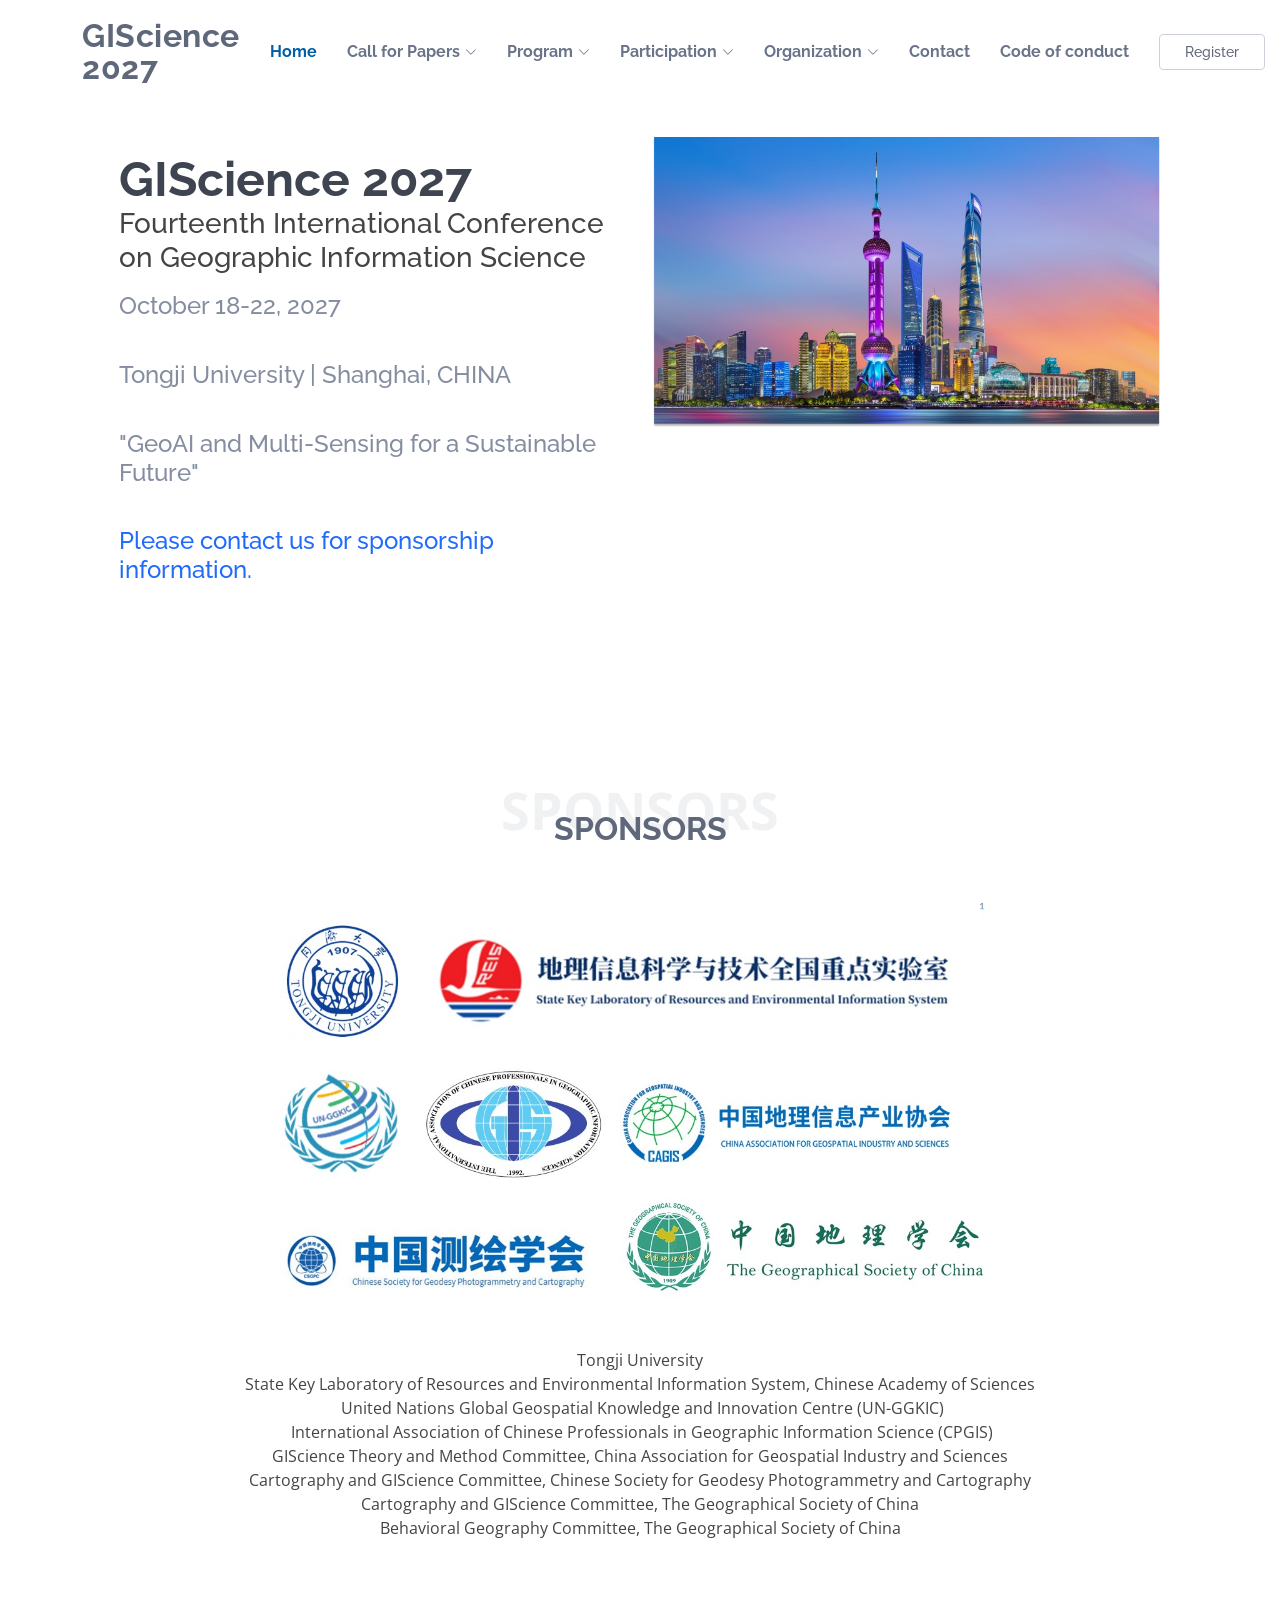
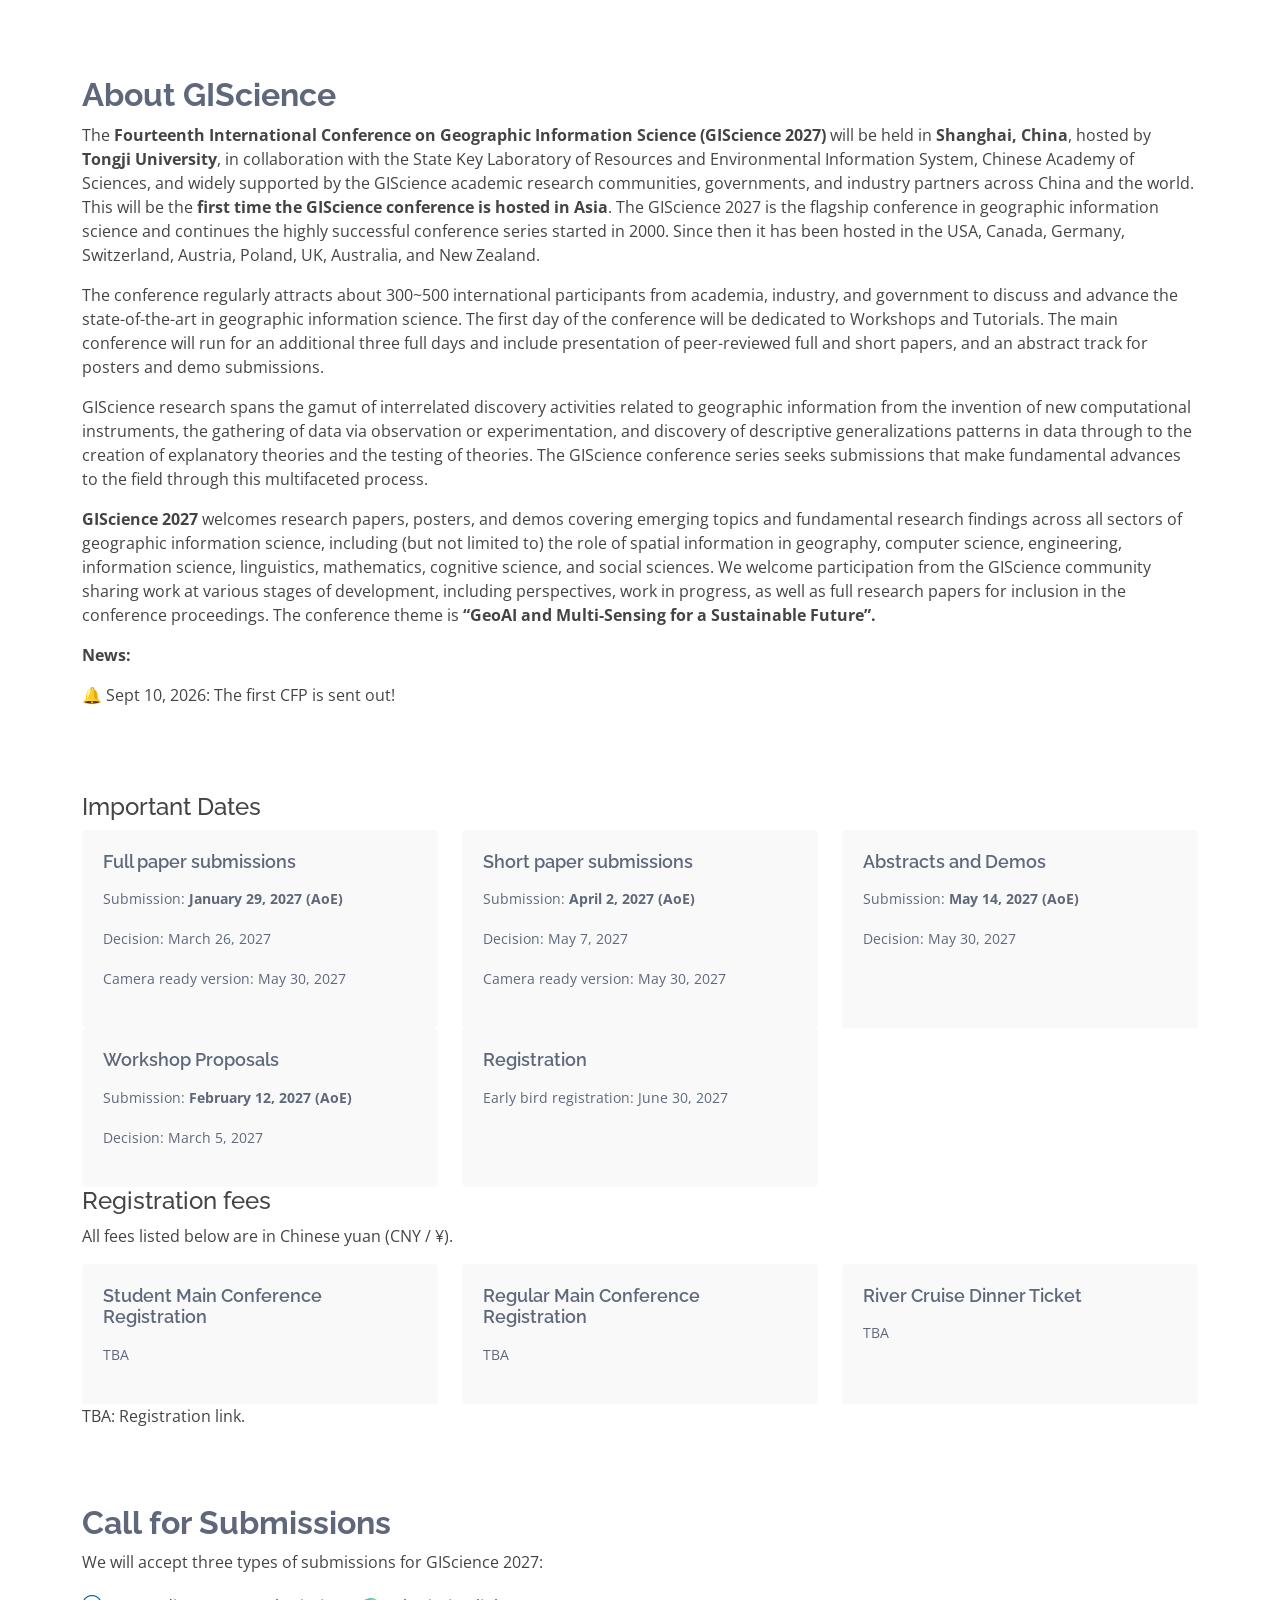
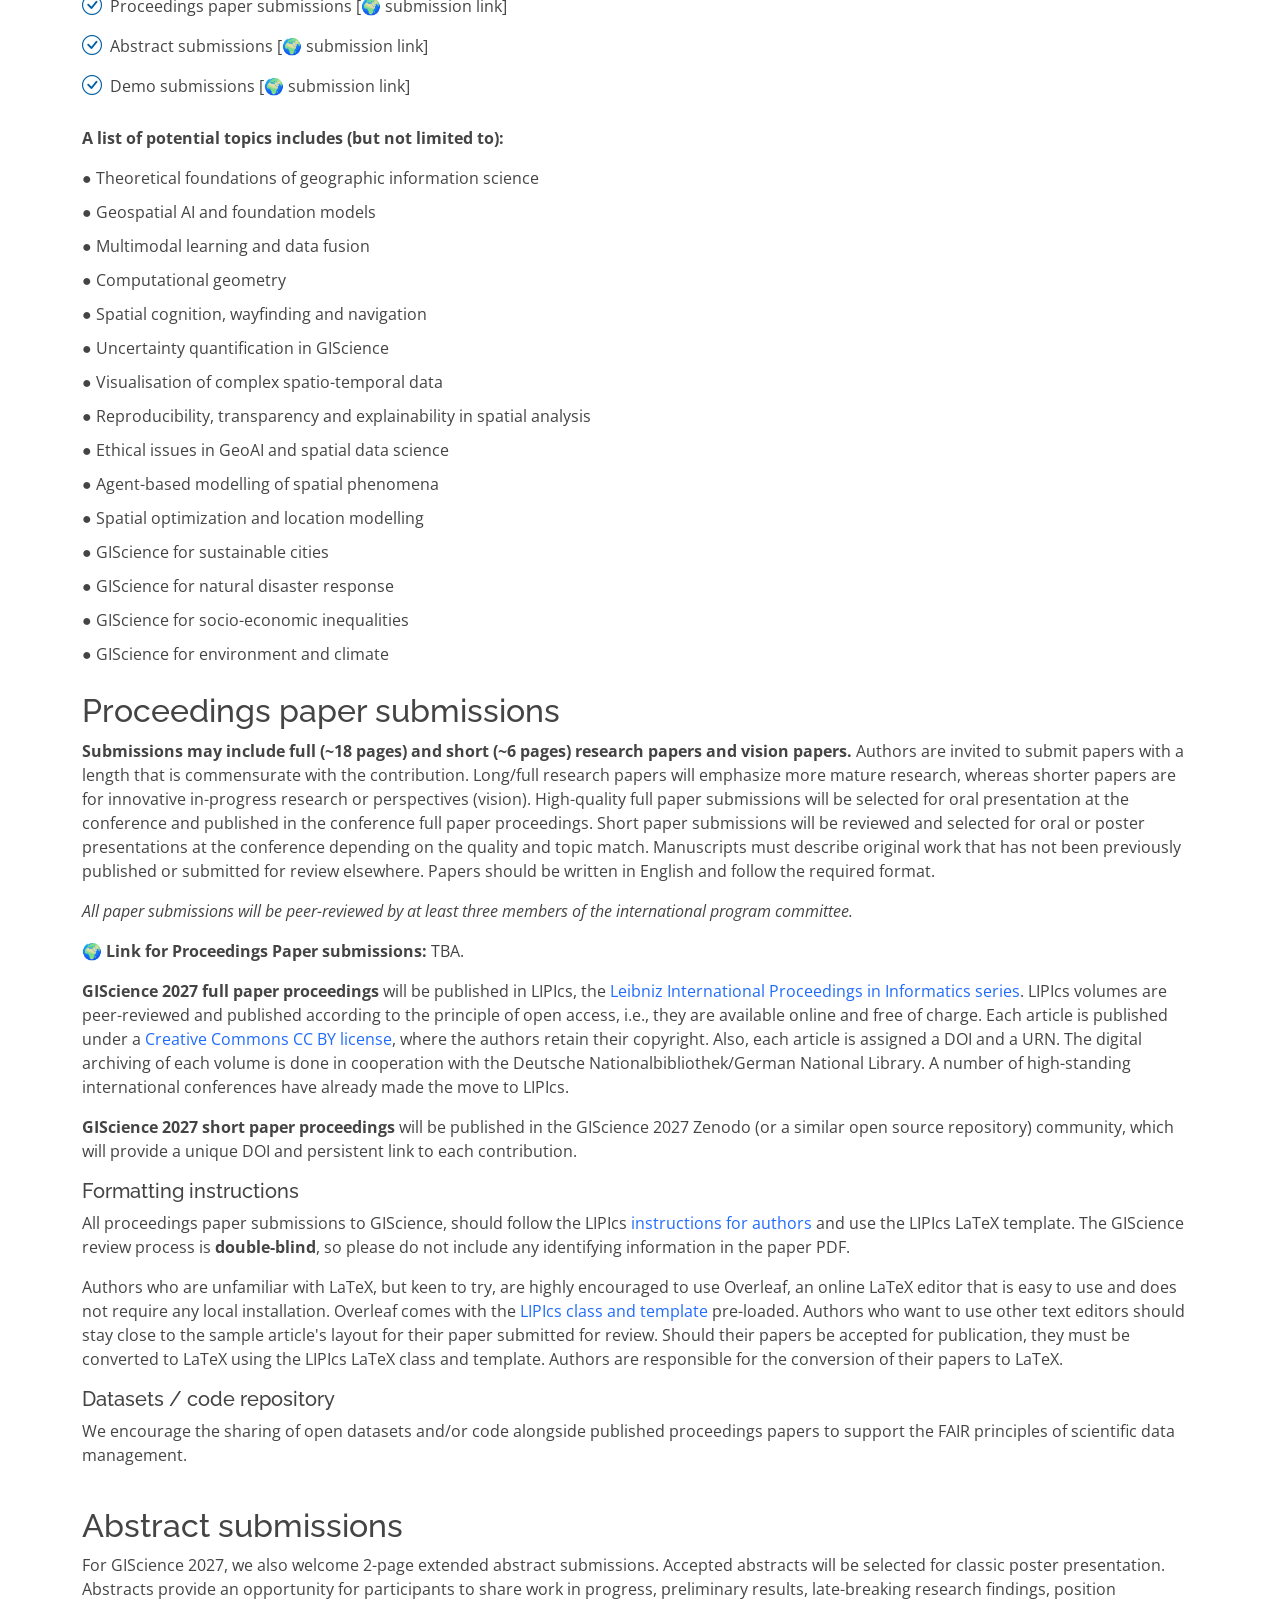
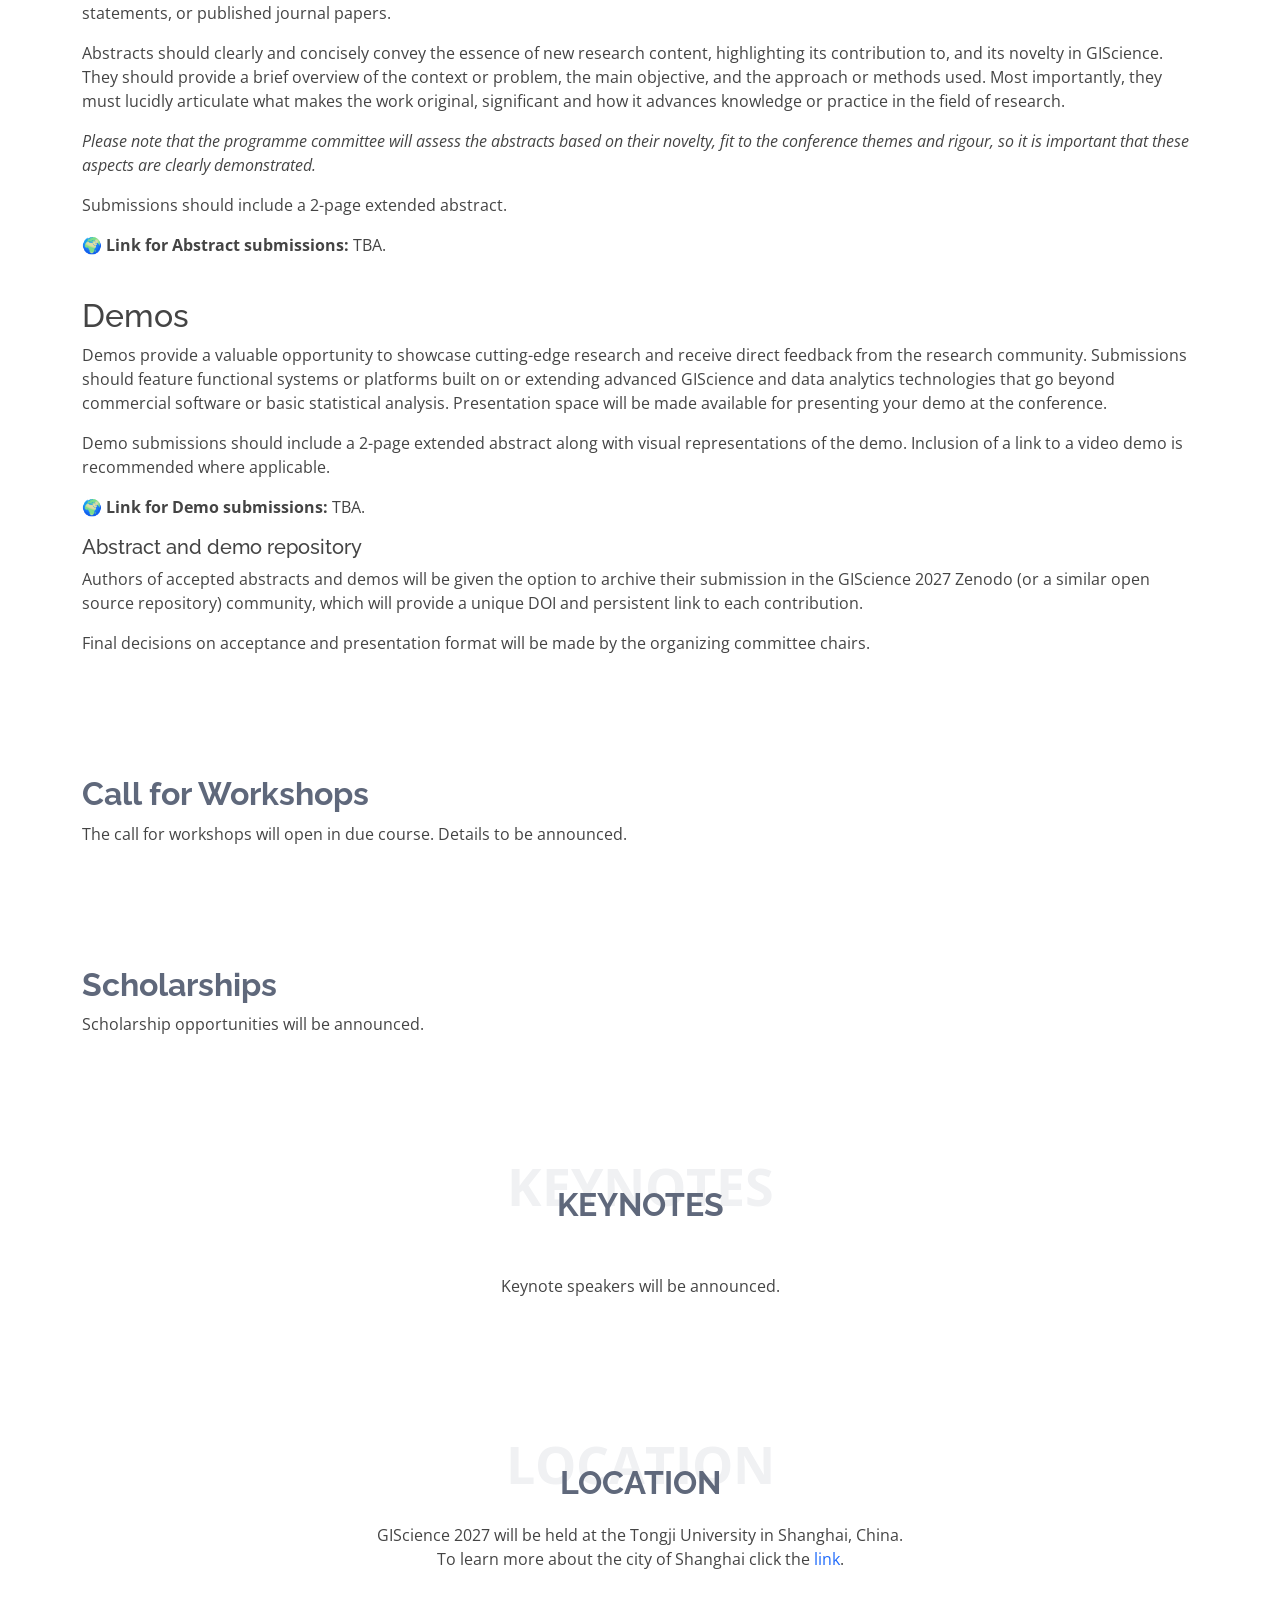
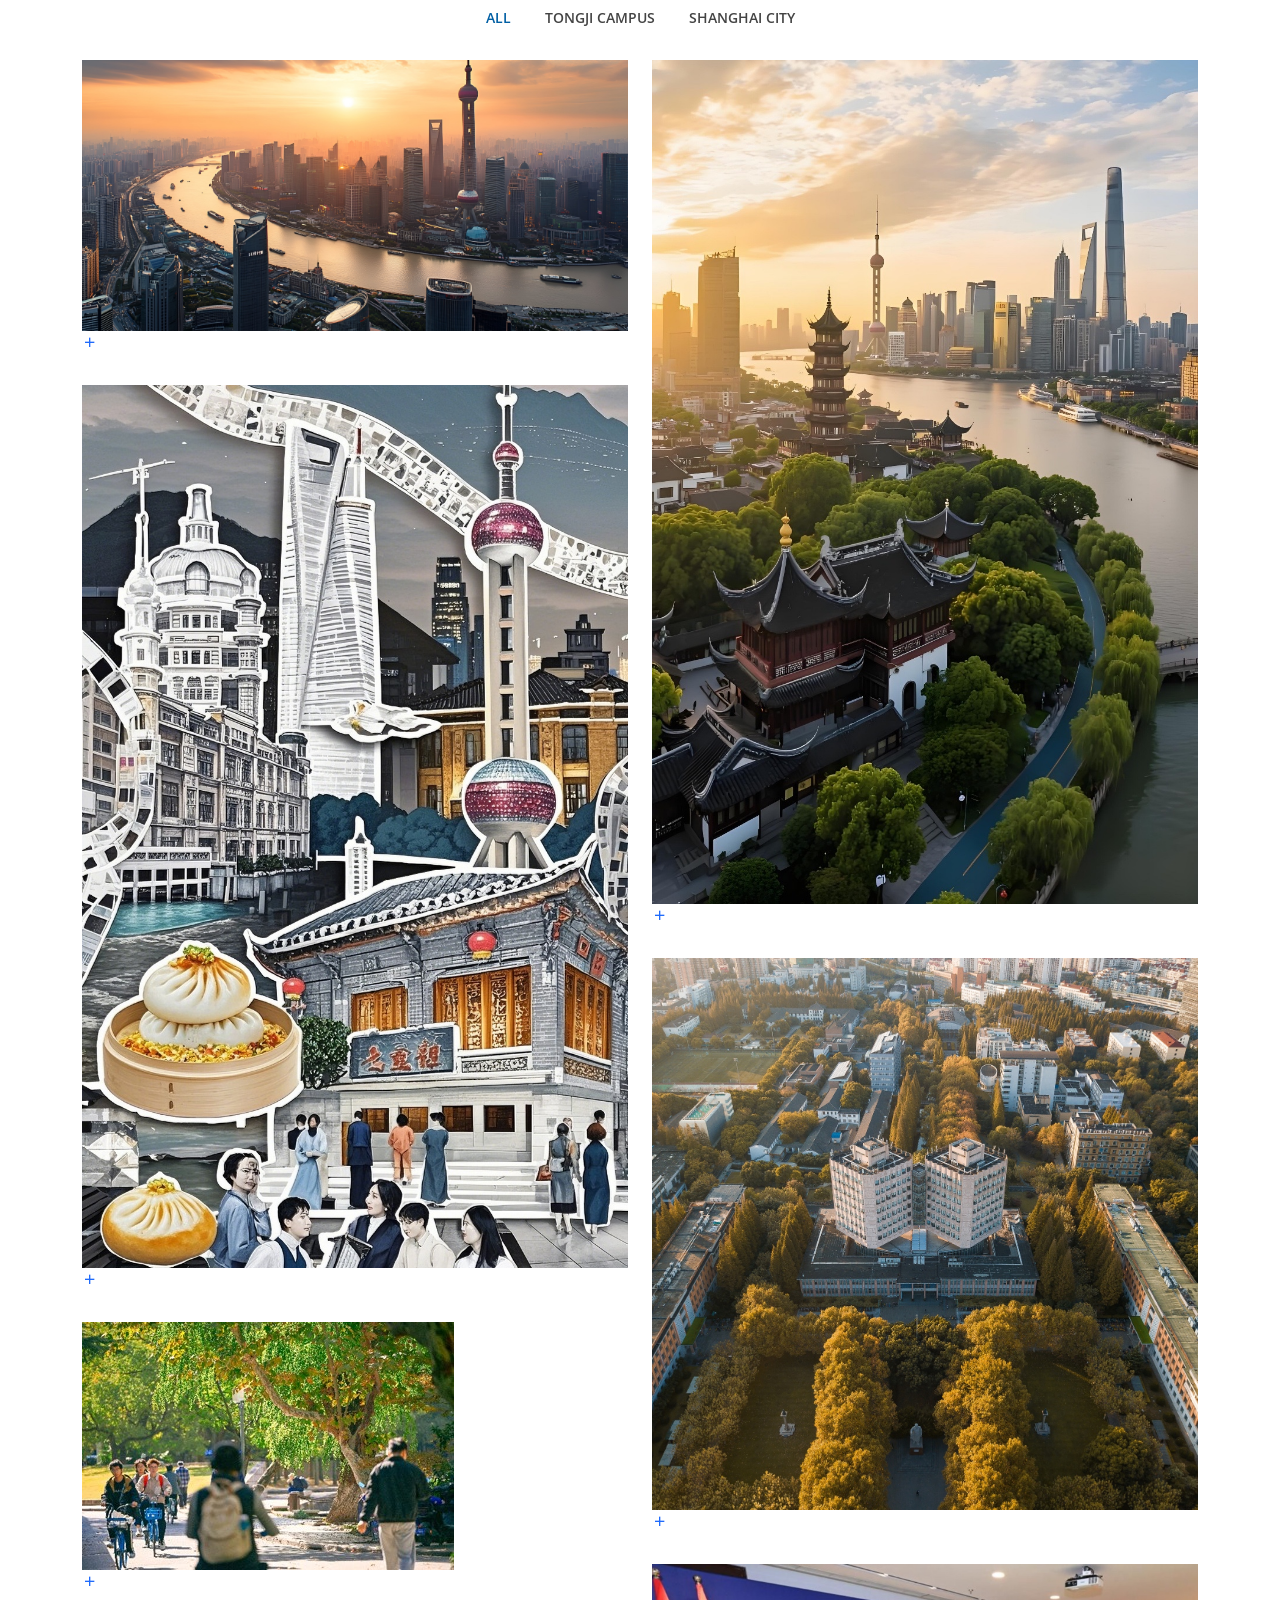
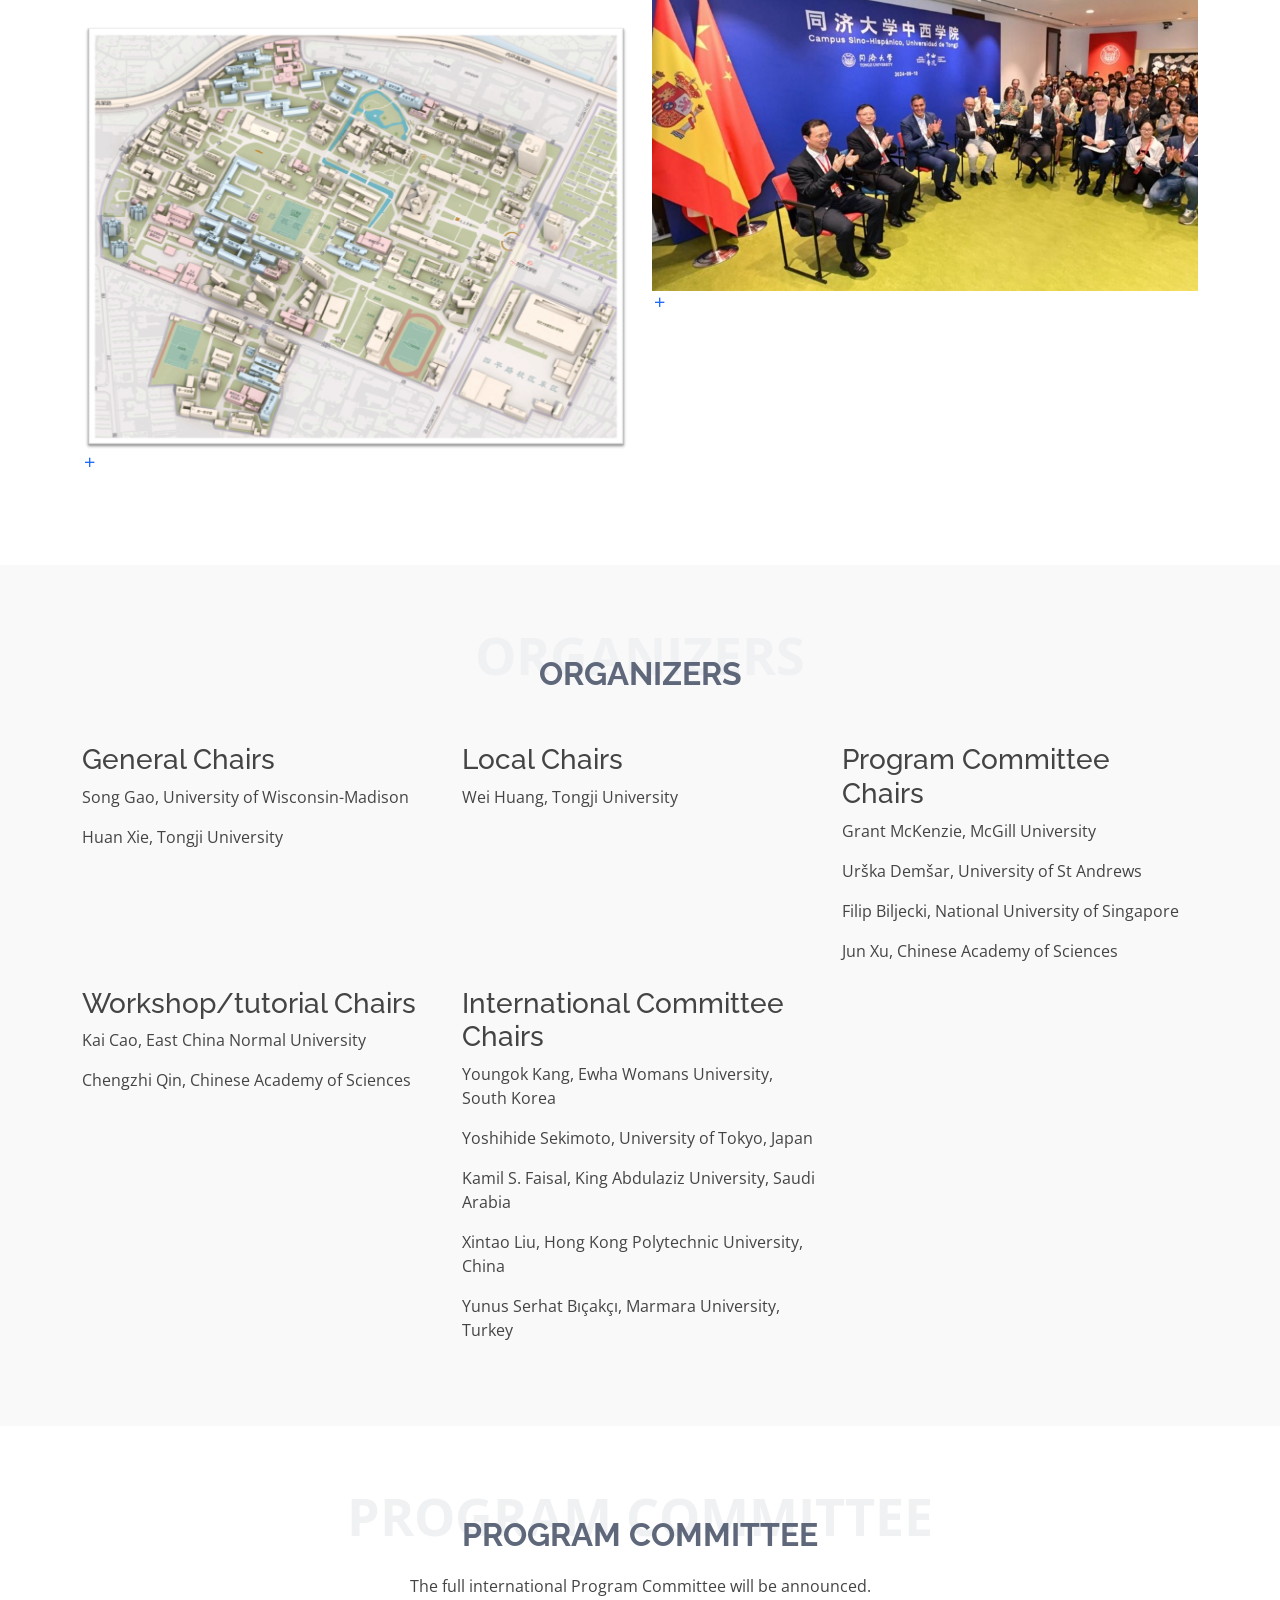
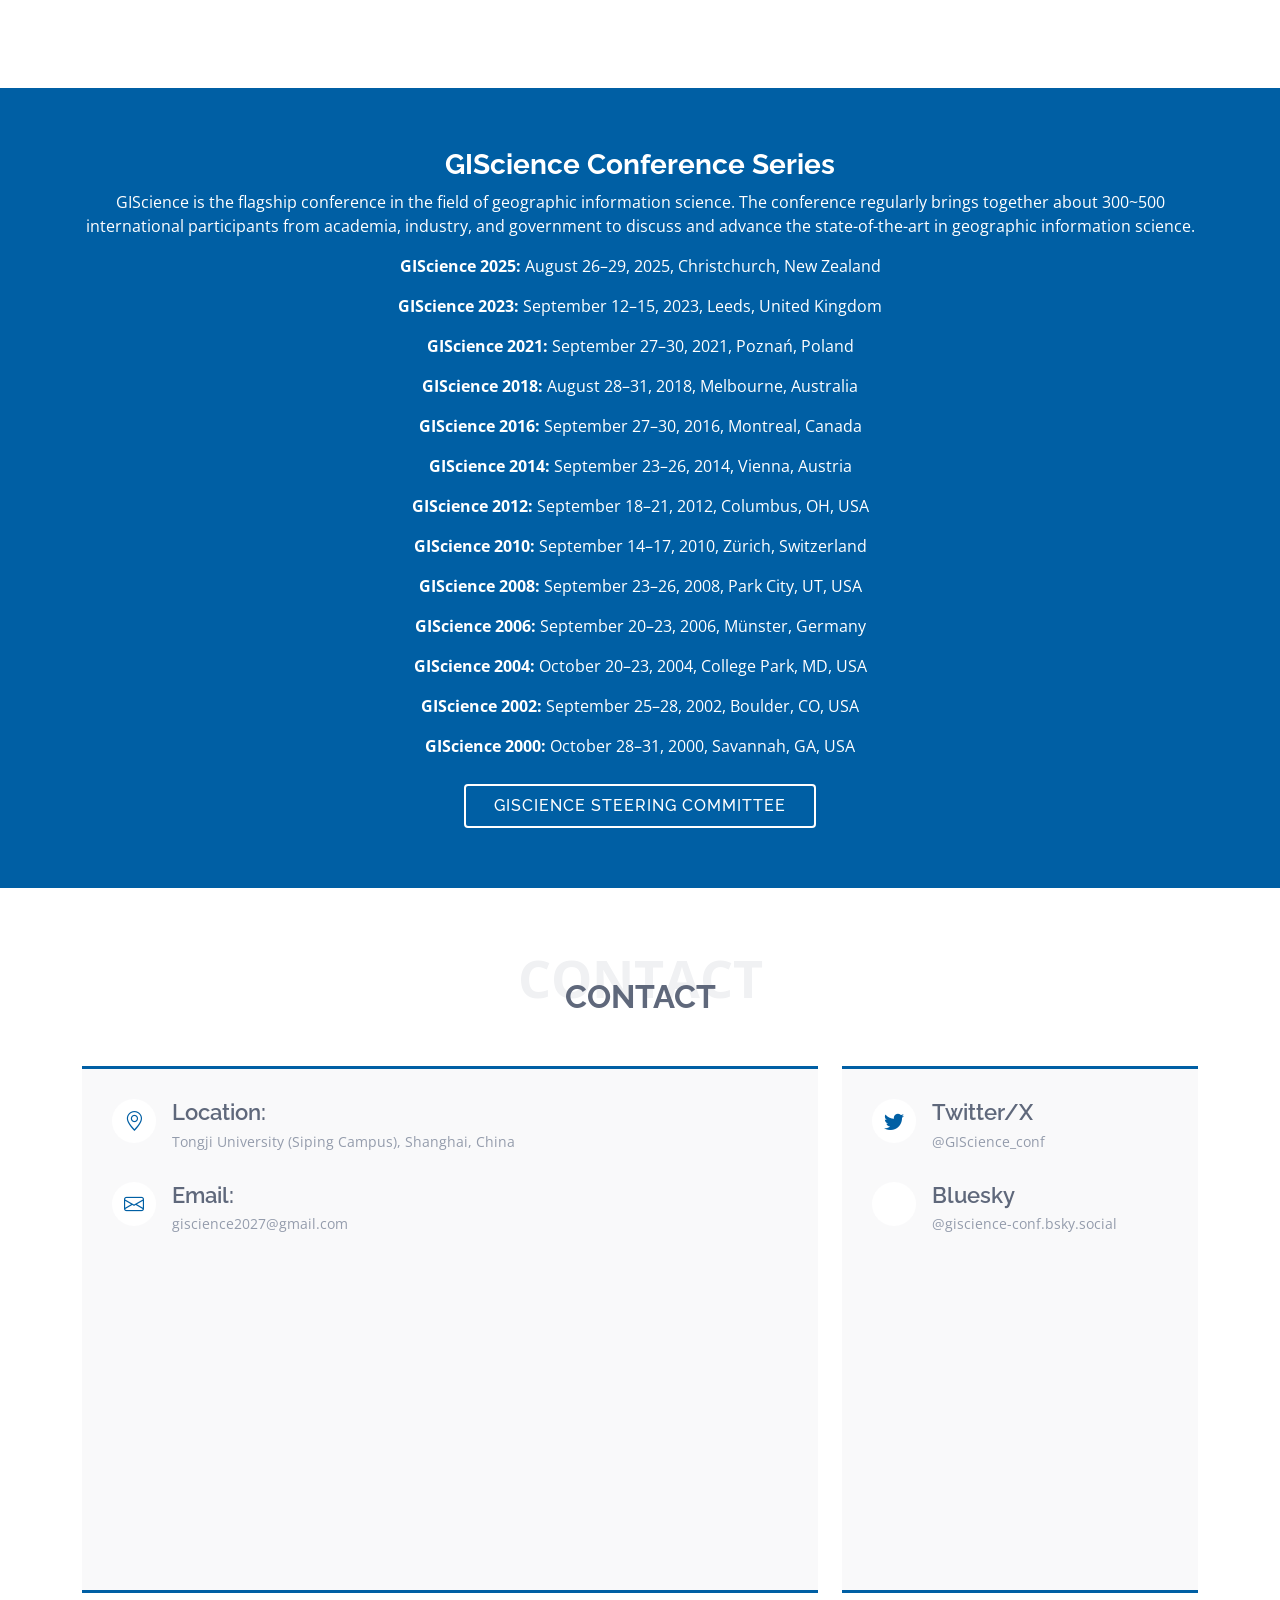
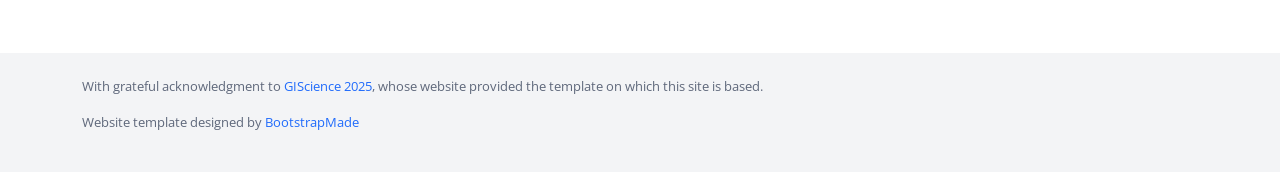
==== commit 7f19dca3: "Update image styling and conference details format Changed image styling for better responsiveness a" ====
--- a/index.html
+++ b/index.html
@@ -135,7 +135,7 @@
       </div><!-- End Section Title -->
 
         <div class="d-flex align-items-center" >
-          <img src="assets/img/GIScience2027_Sponsors.jpg" class="img-fluid animated" alt="Sponsors">
+          <img src="assets/img/GIScience2027_Sponsors.jpg" alt="Sponsors" style="display: block; margin: 0 auto; max-width: 800px; width: 100%; height: auto;">
         </div>
 		
       <div class="container">
@@ -660,24 +660,23 @@
     <!-- ======= Cta Section ======= -->
     <section id="confseries" class="cta">
       <div class="container">
-
         <div class="text-center">
           <h3>GIScience Conference Series</h3>
           <p> GIScience is the flagship conference in the field of geographic information science. The conference regularly brings together about 300~500 international participants from academia, industry, and government to discuss and advance the state-of-the-art in geographic information science.</p>
-          <div class="gis-container">
-			  <div class="gis-item"><strong>GIScience 2025:</strong> August 26–29, 2025, Christchurch, New Zealand</div>
-			  <div class="gis-item"><strong>GIScience 2023:</strong> September 12–15, 2023, Leeds, United Kingdom</div>
-			  <div class="gis-item"><strong>GIScience 2021:</strong> September 27–30, 2021, Poznań, Poland</div>
-			  <div class="gis-item"><strong>GIScience 2018:</strong> August 28–31, 2018, Melbourne, Australia</div>
-			  <div class="gis-item"><strong>GIScience 2016:</strong> September 27–30, 2016, Montreal, Canada</div>
-			  <div class="gis-item"><strong>GIScience 2014:</strong> September 23–26, 2014, Vienna, Austria</div>
-			  <div class="gis-item"><strong>GIScience 2012:</strong> September 18–21, 2012, Columbus, OH, USA</div>
-			  <div class="gis-item"><strong>GIScience 2010:</strong> September 14–17, 2010, Zürich, Switzerland</div>
-			  <div class="gis-item"><strong>GIScience 2008:</strong> September 23–26, 2008, Park City, UT, USA</div>
-			  <div class="gis-item"><strong>GIScience 2006:</strong> September 20–23, 2006, Münster, Germany</div>
-			  <div class="gis-item"><strong>GIScience 2004:</strong> October 20–23, 2004, College Park, MD, USA</div>
-			  <div class="gis-item"><strong>GIScience 2002:</strong> September 25–28, 2002, Boulder, CO, USA</div>
-			  <div class="gis-item"><strong>GIScience 2000:</strong> October 28–31, 2000, Savannah, GA, USA</div>
+          <div class="text-center">
+			  <p><strong>GIScience 2025:</strong> August 26–29, 2025, Christchurch, New Zealand</p>
+			   <p><strong>GIScience 2023:</strong> September 12–15, 2023, Leeds, United Kingdom</p>
+			   <p><strong>GIScience 2021:</strong> September 27–30, 2021, Poznań, Poland</p>
+			   <p><strong>GIScience 2018:</strong> August 28–31, 2018, Melbourne, Australia</p>
+			   <p><strong>GIScience 2016:</strong> September 27–30, 2016, Montreal, Canada</p>
+			  <p><strong>GIScience 2014:</strong> September 23–26, 2014, Vienna, Austria</p>
+			  <p><strong>GIScience 2012:</strong> September 18–21, 2012, Columbus, OH, USA</p>
+			  <p><strong>GIScience 2010:</strong> September 14–17, 2010, Zürich, Switzerland</p>
+			  <p><strong>GIScience 2008:</strong> September 23–26, 2008, Park City, UT, USA</p>
+			  <p><strong>GIScience 2006:</strong> September 20–23, 2006, Münster, Germany</p>
+			  <p><strong>GIScience 2004:</strong> October 20–23, 2004, College Park, MD, USA</p>
+			  <p><strong>GIScience 2002:</strong> September 25–28, 2002, Boulder, CO, USA</p>
+			   <p><strong>GIScience 2000:</strong> October 28–31, 2000, Savannah, GA, USA</p>
 		 </div>
 		 <a class="cta-btn" href="https://gisciencesteering.github.io/GIScienceInfo/" target="_blank">GIScience Steering Committee</a>
         </div>
